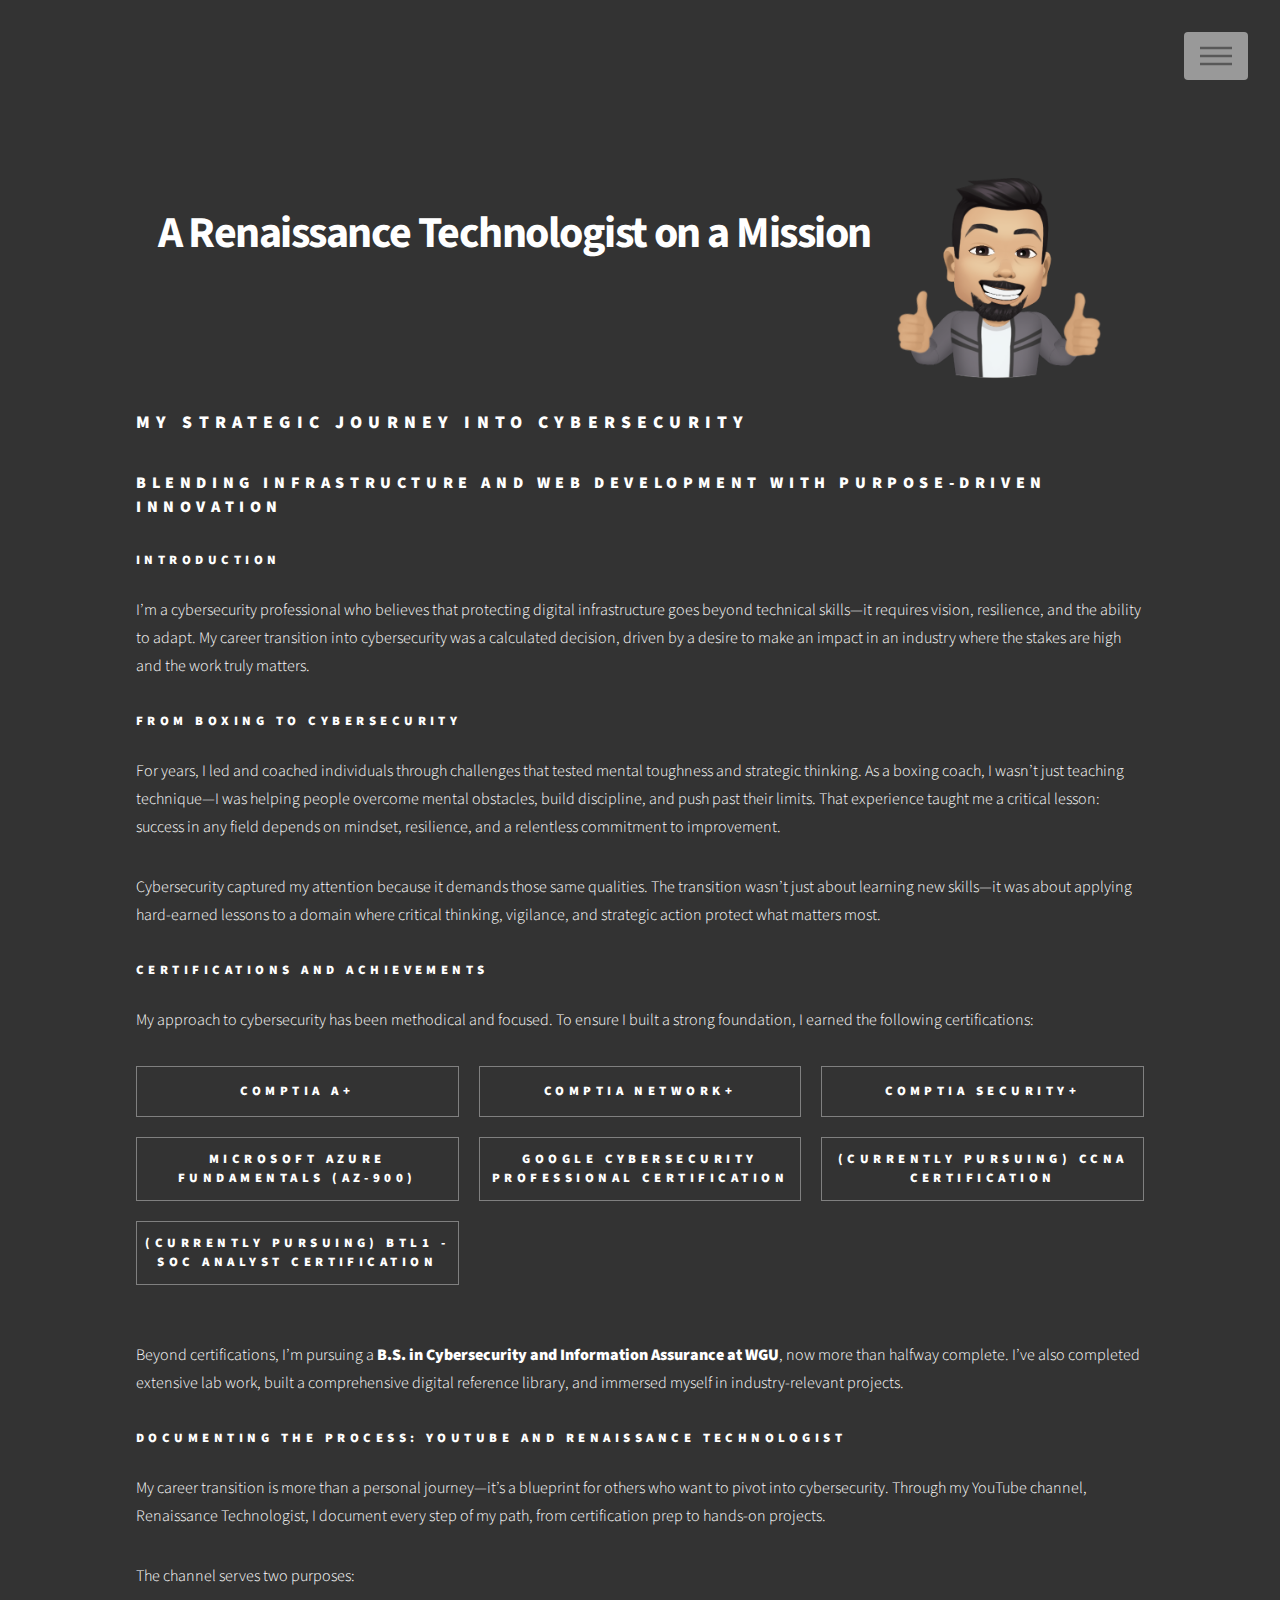
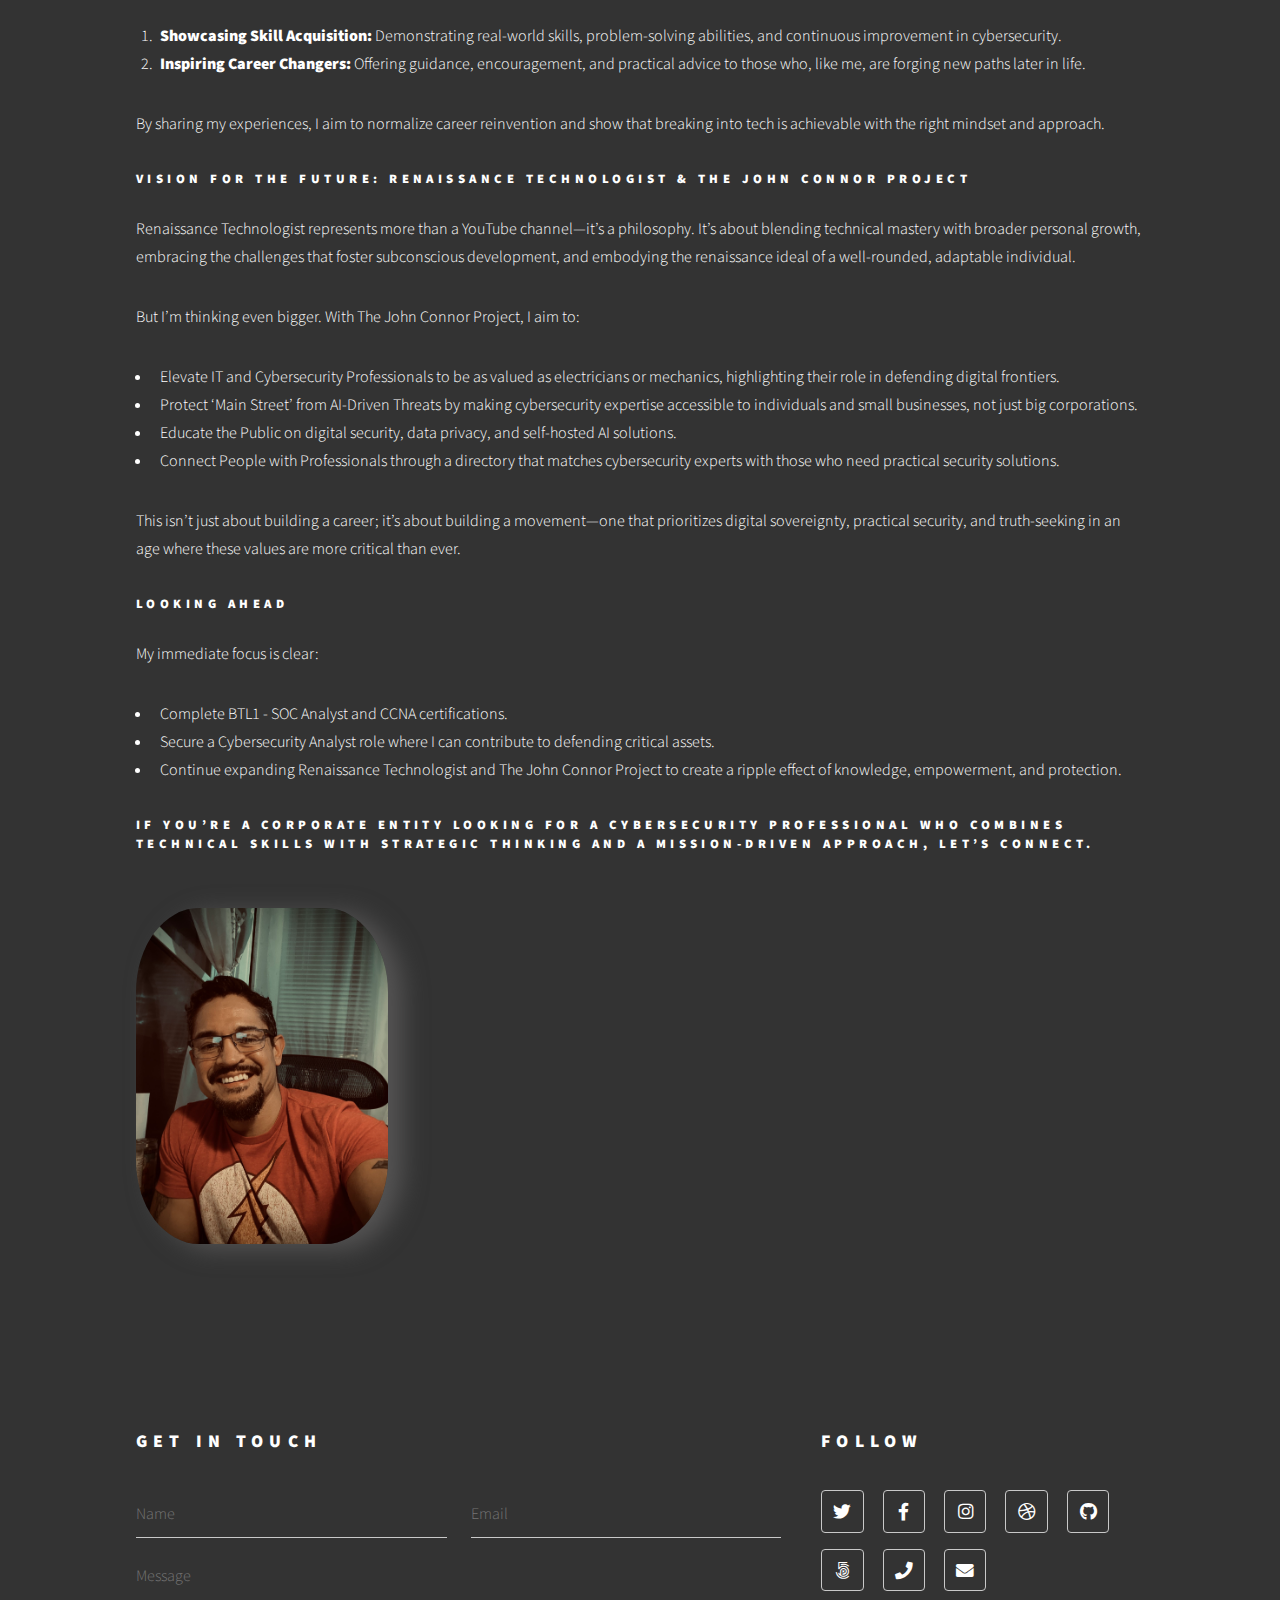
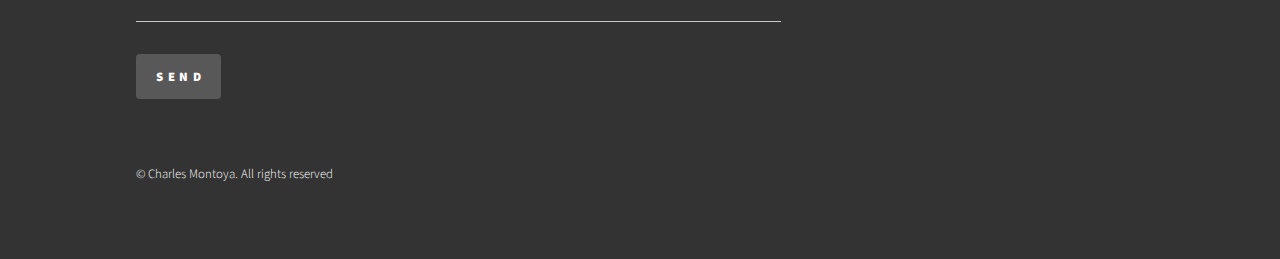
==== about.html @ 683ba292 ""first commit"" ====
<!DOCTYPE html>
<!--
	Phantom by HTML5 UP
	html5up.net | @ajlkn
	Free for personal and commercial use under the CCA 3.0 license (html5up.net/license)
-->
<html>
  <head>
    <title>About | Charles Montoya</title>
    <link rel="icon" type="image/x-icon" href="images/favicon.ico" />
    <meta charset="utf-8" />
    <meta
      name="viewport"
      content="width=device-width, initial-scale=1, user-scalable=no"
    />
    <link rel="stylesheet" href="assets/css/main.css" />
    <noscript
      ><link rel="stylesheet" href="assets/css/noscript.css"
    /></noscript>
  </head>
  <body class="is-preload">
    <!-- Wrapper -->
    <div id="wrapper">
      <!-- Header -->
      <header id="header">
        <div class="inner">
          <!-- Logo -->
          <!-- <a href="index.html" class="logo">
            <span class="symbol"
              ><img src="images/avatar-thumbs-up.png" alt="" /></span
            ><span class="title">Charles Montoya</span>
          </a> -->

          <!-- Nav -->
          <nav>
            <ul>
              <li><a href="#menu">Menu</a></li>
            </ul>
          </nav>
        </div>
      </header>

      <!-- Menu -->
      <nav id="menu">
        <h2>Menu</h2>
        <ul>
          <li><a href="index.html">Home</a></li>
          <li><a href="about.html">Ipsum veroeros</a></li>
        </ul>
      </nav>

      <!-- Main -->
      <div id="main">
        <div class="inner">
          <div
            style="display: flex; align-items: center; justify-content: center"
          >
            <h1>A Renaissance Technologist on a Mission</h1>
            <img
              src="images/avatar-thumbs-up.png"
              alt="charles montoya avatar"
              style="width: 25%; height: auto"
            />
          </div>
          <!-- <span class="image main"><img src="images/pic13.jpg" alt="" /></span> -->
          <br />
          <h2>My Strategic Journey into Cybersecurity</h2>
          <h3>
            Blending infrastructure and web development with Purpose-Driven
            Innovation
          </h3>
          <h4>Introduction</h4>
          <p>
            I’m a cybersecurity professional who believes that protecting
            digital infrastructure goes beyond technical skills—it requires
            vision, resilience, and the ability to adapt. My career transition
            into cybersecurity was a calculated decision, driven by a desire to
            make an impact in an industry where the stakes are high and the work
            truly matters.
          </p>
          <h4>From Boxing to Cybersecurity</h4>
          <p>
            For years, I led and coached individuals through challenges that
            tested mental toughness and strategic thinking. As a boxing coach, I
            wasn’t just teaching technique—I was helping people overcome mental
            obstacles, build discipline, and push past their limits. That
            experience taught me a critical lesson: success in any field depends
            on mindset, resilience, and a relentless commitment to improvement.
          </p>
          <p>
            Cybersecurity captured my attention because it demands those same
            qualities. The transition wasn’t just about learning new skills—it
            was about applying hard-earned lessons to a domain where critical
            thinking, vigilance, and strategic action protect what matters most.
          </p>
          <h4>Certifications and Achievements</h4>
          <p>
            My approach to cybersecurity has been methodical and focused. To
            ensure I built a strong foundation, I earned the following
            certifications:
          </p>
          <section class="tiles">
            <article
              style="
                border: 1px solid gray;
                display: flex;
                justify-content: center;
                align-items: center;
              "
            >
              <div
                style="
                  font-weight: 900;
                  line-height: 1.5;
                  text-transform: uppercase;
                  letter-spacing: 0.35em;
                  font-size: 0.8em;
                  text-align: center;
                  padding: 15px 0px 15px 0px;
                "
              >
                CompTIA A+
              </div>
            </article>
            <article
              style="
                border: 1px solid gray;
                display: flex;
                justify-content: center;
                align-items: center;
              "
            >
              <div
                style="
                  font-weight: 900;
                  line-height: 1.5;
                  text-transform: uppercase;
                  letter-spacing: 0.35em;
                  font-size: 0.8em;
                "
              >
                CompTIA Network+
              </div>
            </article>
            <article
              style="
                border: 1px solid gray;
                display: flex;
                justify-content: center;
                align-items: center;
              "
            >
              <div
                style="
                  font-weight: 900;
                  line-height: 1.5;
                  text-transform: uppercase;
                  letter-spacing: 0.35em;
                  font-size: 0.8em;
                "
              >
                CompTIA Security+
              </div>
            </article>
            <article
              style="
                border: 1px solid gray;
                display: flex;
                justify-content: center;
                align-items: center;
                text-align: center;
              "
            >
              <div
                style="
                  font-weight: 900;
                  line-height: 1.5;
                  text-transform: uppercase;
                  letter-spacing: 0.35em;
                  font-size: 0.8em;
                  text-align: center;
                  padding: 12px 0 12px 0;
                "
              >
                Microsoft Azure Fundamentals (AZ-900)
              </div>
            </article>
            <article
              style="
                border: 1px solid gray;
                display: flex;
                justify-content: center;
                align-items: center;
              "
            >
              <div
                style="
                  font-weight: 900;
                  line-height: 1.5;
                  text-transform: uppercase;
                  letter-spacing: 0.35em;
                  font-size: 0.8em;
                  text-align: center;
                  padding: 12px 0 12px 0;
                "
              >
                Google Cybersecurity Professional Certification
              </div>
            </article>
            <article
              style="
                border: 1px solid gray;
                display: flex;
                justify-content: center;
                align-items: center;
              "
            >
              <div
                style="
                  font-weight: 900;
                  line-height: 1.5;
                  text-transform: uppercase;
                  letter-spacing: 0.35em;
                  font-size: 0.8em;
                  text-align: center;
                  padding: 12px 0 12px 0;
                "
              >
                (Currently Pursuing) CCNA Certification
              </div>
            </article>
            <article
              style="
                border: 1px solid gray;
                display: flex;
                justify-content: center;
                align-items: center;
              "
            >
              <div
                style="
                  font-weight: 900;
                  line-height: 1.5;
                  text-transform: uppercase;
                  letter-spacing: 0.35em;
                  font-size: 0.8em;
                  text-align: center;
                  padding: 12px 0 12px 0;
                "
              >
                (Currently Pursuing) BTL1 - SOC Analyst Certification
              </div>
            </article>
          </section>

          <br /><br />
          <p>
            Beyond certifications, I’m pursuing a
            <strong
              >B.S. in Cybersecurity and Information Assurance at WGU</strong
            >, now more than halfway complete. I’ve also completed extensive lab
            work, built a comprehensive digital reference library, and immersed
            myself in industry-relevant projects.
          </p>
          <h4>Documenting the Process: YouTube and Renaissance Technologist</h4>
          <p>
            My career transition is more than a personal journey—it’s a
            blueprint for others who want to pivot into cybersecurity. Through
            my YouTube channel, Renaissance Technologist, I document every step
            of my path, from certification prep to hands-on projects.
          </p>

          <p>The channel serves two purposes:</p>
          <ol>
            <li>
              <strong>Showcasing Skill Acquisition:</strong> Demonstrating
              real-world skills, problem-solving abilities, and continuous
              improvement in cybersecurity.
            </li>
            <li>
              <strong>Inspiring Career Changers:</strong> Offering guidance,
              encouragement, and practical advice to those who, like me, are
              forging new paths later in life.
            </li>
          </ol>
          <p>
            By sharing my experiences, I aim to normalize career reinvention and
            show that breaking into tech is achievable with the right mindset
            and approach.
          </p>
          <h4>
            Vision for the Future: Renaissance Technologist & The John Connor
            Project
          </h4>
          <p>
            Renaissance Technologist represents more than a YouTube channel—it’s
            a philosophy. It’s about blending technical mastery with broader
            personal growth, embracing the challenges that foster subconscious
            development, and embodying the renaissance ideal of a well-rounded,
            adaptable individual.
          </p>
          <p>
            But I’m thinking even bigger. With The John Connor Project, I aim
            to:
          </p>
          <ul>
            <li>
              Elevate IT and Cybersecurity Professionals to be as valued as
              electricians or mechanics, highlighting their role in defending
              digital frontiers.
            </li>
            <li>
              Protect ‘Main Street’ from AI-Driven Threats by making
              cybersecurity expertise accessible to individuals and small
              businesses, not just big corporations.
            </li>
            <li>
              Educate the Public on digital security, data privacy, and
              self-hosted AI solutions.
            </li>
            <li>
              Connect People with Professionals through a directory that matches
              cybersecurity experts with those who need practical security
              solutions.
            </li>
          </ul>
          <p>
            This isn’t just about building a career; it’s about building a
            movement—one that prioritizes digital sovereignty, practical
            security, and truth-seeking in an age where these values are more
            critical than ever.
          </p>
          <h4>Looking Ahead</h4>
          <p>My immediate focus is clear:</p>

          <ul>
            <li>Complete BTL1 - SOC Analyst and CCNA certifications.</li>
            <li>
              Secure a Cybersecurity Analyst role where I can contribute to
              defending critical assets.
            </li>
            <li>
              Continue expanding Renaissance Technologist and The John Connor
              Project to create a ripple effect of knowledge, empowerment, and
              protection.
            </li>
          </ul>
          <h4>
            If you’re a corporate entity looking for a cybersecurity
            professional who combines technical skills with strategic thinking
            and a mission-driven approach, let’s connect.
          </h4>
          <br />
          <div>
            <img
              src="images/profile.jpg"
              style="
                width: 25%;
                height: auto;
                border-radius: 25%;
                box-shadow: 15px 5px 25px #555454;
              "
              alt=""
            />
          </div>
        </div>
      </div>

      <!-- Footer -->
      <footer id="footer">
        <div class="inner">
          <section>
            <h2>Get in touch</h2>
            <form method="post" action="#">
              <div class="fields">
                <div class="field half">
                  <input type="text" name="name" id="name" placeholder="Name" />
                </div>
                <div class="field half">
                  <input
                    type="email"
                    name="email"
                    id="email"
                    placeholder="Email"
                  />
                </div>
                <div class="field">
                  <textarea
                    name="message"
                    id="message"
                    placeholder="Message"
                  ></textarea>
                </div>
              </div>
              <ul class="actions">
                <li><input type="submit" value="Send" class="primary" /></li>
              </ul>
            </form>
          </section>
          <section>
            <h2>Follow</h2>
            <ul class="icons">
              <li>
                <a href="#" class="icon brands style2 fa-twitter"
                  ><span class="label">Twitter</span></a
                >
              </li>
              <li>
                <a href="#" class="icon brands style2 fa-facebook-f"
                  ><span class="label">Facebook</span></a
                >
              </li>
              <li>
                <a href="#" class="icon brands style2 fa-instagram"
                  ><span class="label">Instagram</span></a
                >
              </li>
              <li>
                <a href="#" class="icon brands style2 fa-dribbble"
                  ><span class="label">Dribbble</span></a
                >
              </li>
              <li>
                <a href="#" class="icon brands style2 fa-github"
                  ><span class="label">GitHub</span></a
                >
              </li>
              <li>
                <a href="#" class="icon brands style2 fa-500px"
                  ><span class="label">500px</span></a
                >
              </li>
              <li>
                <a href="#" class="icon solid style2 fa-phone"
                  ><span class="label">Phone</span></a
                >
              </li>
              <li>
                <a href="#" class="icon solid style2 fa-envelope"
                  ><span class="label">Email</span></a
                >
              </li>
            </ul>
          </section>
          <ul class="copyright">
            <li>&copy; Charles Montoya. All rights reserved</li>
          </ul>
        </div>
      </footer>
    </div>

    <!-- Scripts -->
    <script src="assets/js/jquery.min.js"></script>
    <script src="assets/js/browser.min.js"></script>
    <script src="assets/js/breakpoints.min.js"></script>
    <script src="assets/js/util.js"></script>
    <script src="assets/js/main.js"></script>
  </body>
</html>
---- assets/css/main.css ----
@import url(fontawesome-all.min.css);
@import url("https://fonts.googleapis.com/css?family=Source+Sans+Pro:300,700,900");

/*
	Phantom by HTML5 UP
	html5up.net | @ajlkn
	Free for personal and commercial use under the CCA 3.0 license (html5up.net/license)
*/

html,
body,
div,
span,
applet,
object,
iframe,
h1,
h2,
h3,
h4,
h5,
h6,
p,
blockquote,
pre,
a,
abbr,
acronym,
address,
big,
cite,
code,
del,
dfn,
em,
img,
ins,
kbd,
q,
s,
samp,
small,
strike,
strong,
sub,
sup,
tt,
var,
b,
u,
i,
center,
dl,
dt,
dd,
ol,
ul,
li,
fieldset,
form,
label,
legend,
table,
caption,
tbody,
tfoot,
thead,
tr,
th,
td,
article,
aside,
canvas,
details,
embed,
figure,
figcaption,
footer,
header,
hgroup,
menu,
nav,
output,
ruby,
section,
summary,
time,
mark,
audio,
video {
  margin: 0;
  padding: 0;
  border: 0;
  font-size: 100%;
  font: inherit;
  vertical-align: baseline;
}

article,
aside,
details,
figcaption,
figure,
footer,
header,
hgroup,
menu,
nav,
section {
  display: block;
}

body {
  line-height: 1;
}

ol,
ul {
  list-style: none;
}

blockquote,
q {
  quotes: none;
}

blockquote:before,
blockquote:after,
q:before,
q:after {
  content: "";
  content: none;
}

table {
  border-collapse: collapse;
  border-spacing: 0;
}

body {
  -webkit-text-size-adjust: none;
}

mark {
  background-color: transparent;
  color: inherit;
}

input::-moz-focus-inner {
  border: 0;
  padding: 0;
}

input,
select,
textarea {
  -moz-appearance: none;
  -webkit-appearance: none;
  -ms-appearance: none;
  appearance: none;
}

/* Basic */

@-ms-viewport {
  width: device-width;
}

body {
  -ms-overflow-style: scrollbar;
}

@media screen and (max-width: 480px) {
  html,
  body {
    min-width: 320px;
  }
}

html {
  box-sizing: border-box;
}

*,
*:before,
*:after {
  box-sizing: inherit;
}

body {
  background: #333;
}

body.is-preload *,
body.is-preload *:before,
body.is-preload *:after {
  -moz-animation: none !important;
  -webkit-animation: none !important;
  -ms-animation: none !important;
  animation: none !important;
  -moz-transition: none !important;
  -webkit-transition: none !important;
  -ms-transition: none !important;
  transition: none !important;
}

/* Type */

body,
input,
select,
textarea {
  /* color: #585858; */
  color: #fff;
  font-family: "Source Sans Pro", Helvetica, sans-serif;
  font-size: 16pt;
  font-weight: 300;
  line-height: 1.75;
}

@media screen and (max-width: 1680px) {
  body,
  input,
  select,
  textarea {
    font-size: 14pt;
  }
}

@media screen and (max-width: 1280px) {
  body,
  input,
  select,
  textarea {
    font-size: 12pt;
  }
}

a {
  -moz-transition: border-bottom-color 0.2s ease, color 0.2s ease;
  -webkit-transition: border-bottom-color 0.2s ease, color 0.2s ease;
  -ms-transition: border-bottom-color 0.2s ease, color 0.2s ease;
  transition: border-bottom-color 0.2s ease, color 0.2s ease;
  text-decoration: none;
  color: #585858;
  border-bottom: dotted 1px rgba(88, 88, 88, 0.5);
}

a:hover {
  border-bottom-color: transparent;
  color: #f2849e !important;
}

strong,
b {
  font-weight: 900;
}

em,
i {
  font-style: italic;
}

p {
  margin: 0 0 2em 0;
}

h1 {
  font-size: 2.75em;
  font-weight: 700;
  line-height: 1.3;
  margin: 0 0 1em 0;
  letter-spacing: -0.035em;
}

h1 a {
  color: inherit;
}

@media screen and (max-width: 736px) {
  h1 {
    font-size: 2em;
    margin: 0 0 1em 0;
  }
}

@media screen and (max-width: 360px) {
  h1 {
    font-size: 1.75em;
  }
}

h2,
h3,
h4,
h5,
h6 {
  font-weight: 900;
  line-height: 1.5;
  margin: 0 0 2em 0;
  text-transform: uppercase;
  letter-spacing: 0.35em;
}

h2 a,
h3 a,
h4 a,
h5 a,
h6 a {
  color: inherit;
}

h2 {
  font-size: 1.1em;
}

h3 {
  font-size: 1em;
}

h4 {
  font-size: 0.8em;
}

h5 {
  font-size: 0.8em;
}

h6 {
  font-size: 0.8em;
}

@media screen and (max-width: 980px) {
  h1 br,
  h2 br,
  h3 br,
  h4 br,
  h5 br,
  h6 br {
    display: none;
  }
}

@media screen and (max-width: 736px) {
  h2 {
    font-size: 1em;
  }

  h3 {
    font-size: 0.8em;
  }
}

sub {
  font-size: 0.8em;
  position: relative;
  top: 0.5em;
}

sup {
  font-size: 0.8em;
  position: relative;
  top: -0.5em;
}

blockquote {
  border-left: solid 4px #c9c9c9;
  font-style: italic;
  margin: 0 0 2em 0;
  padding: 0.5em 0 0.5em 2em;
}

code {
  background: rgba(144, 144, 144, 0.075);
  border-radius: 4px;
  border: solid 1px #c9c9c9;
  font-family: "Courier New", monospace;
  font-size: 0.9em;
  margin: 0 0.25em;
  padding: 0.25em 0.65em;
}

pre {
  -webkit-overflow-scrolling: touch;
  font-family: "Courier New", monospace;
  font-size: 0.9em;
  margin: 0 0 2em 0;
}

pre code {
  display: block;
  line-height: 1.75;
  padding: 1em 1.5em;
  overflow-x: auto;
}

hr {
  border: 0;
  border-bottom: solid 1px #c9c9c9;
  margin: 2em 0;
}

hr.major {
  margin: 3em 0;
}

.align-left {
  text-align: left;
}

.align-center {
  text-align: center;
}

.align-right {
  text-align: right;
}

/* Row */

.row {
  display: flex;
  flex-wrap: wrap;
  box-sizing: border-box;
  align-items: stretch;
}

.row > * {
  box-sizing: border-box;
}

.row.gtr-uniform > * > :last-child {
  margin-bottom: 0;
}

.row.aln-left {
  justify-content: flex-start;
}

.row.aln-center {
  justify-content: center;
}

.row.aln-right {
  justify-content: flex-end;
}

.row.aln-top {
  align-items: flex-start;
}

.row.aln-middle {
  align-items: center;
}

.row.aln-bottom {
  align-items: flex-end;
}

.row > .imp {
  order: -1;
}

.row > .col-1 {
  width: 8.33333%;
}

.row > .off-1 {
  margin-left: 8.33333%;
}

.row > .col-2 {
  width: 16.66667%;
}

.row > .off-2 {
  margin-left: 16.66667%;
}

.row > .col-3 {
  width: 25%;
}

.row > .off-3 {
  margin-left: 25%;
}

.row > .col-4 {
  width: 33.33333%;
}

.row > .off-4 {
  margin-left: 33.33333%;
}

.row > .col-5 {
  width: 41.66667%;
}

.row > .off-5 {
  margin-left: 41.66667%;
}

.row > .col-6 {
  width: 50%;
}

.row > .off-6 {
  margin-left: 50%;
}

.row > .col-7 {
  width: 58.33333%;
}

.row > .off-7 {
  margin-left: 58.33333%;
}

.row > .col-8 {
  width: 66.66667%;
}

.row > .off-8 {
  margin-left: 66.66667%;
}

.row > .col-9 {
  width: 75%;
}

.row > .off-9 {
  margin-left: 75%;
}

.row > .col-10 {
  width: 83.33333%;
}

.row > .off-10 {
  margin-left: 83.33333%;
}

.row > .col-11 {
  width: 91.66667%;
}

.row > .off-11 {
  margin-left: 91.66667%;
}

.row > .col-12 {
  width: 100%;
}

.row > .off-12 {
  margin-left: 100%;
}

.row.gtr-0 {
  margin-top: 0;
  margin-left: 0em;
}

.row.gtr-0 > * {
  padding: 0 0 0 0em;
}

.row.gtr-0.gtr-uniform {
  margin-top: 0em;
}

.row.gtr-0.gtr-uniform > * {
  padding-top: 0em;
}

.row.gtr-25 {
  margin-top: 0;
  margin-left: -0.5em;
}

.row.gtr-25 > * {
  padding: 0 0 0 0.5em;
}

.row.gtr-25.gtr-uniform {
  margin-top: -0.5em;
}

.row.gtr-25.gtr-uniform > * {
  padding-top: 0.5em;
}

.row.gtr-50 {
  margin-top: 0;
  margin-left: -1em;
}

.row.gtr-50 > * {
  padding: 0 0 0 1em;
}

.row.gtr-50.gtr-uniform {
  margin-top: -1em;
}

.row.gtr-50.gtr-uniform > * {
  padding-top: 1em;
}

.row {
  margin-top: 0;
  margin-left: -2em;
}

.row > * {
  padding: 0 0 0 2em;
}

.row.gtr-uniform {
  margin-top: -2em;
}

.row.gtr-uniform > * {
  padding-top: 2em;
}

.row.gtr-150 {
  margin-top: 0;
  margin-left: -3em;
}

.row.gtr-150 > * {
  padding: 0 0 0 3em;
}

.row.gtr-150.gtr-uniform {
  margin-top: -3em;
}

.row.gtr-150.gtr-uniform > * {
  padding-top: 3em;
}

.row.gtr-200 {
  margin-top: 0;
  margin-left: -4em;
}

.row.gtr-200 > * {
  padding: 0 0 0 4em;
}

.row.gtr-200.gtr-uniform {
  margin-top: -4em;
}

.row.gtr-200.gtr-uniform > * {
  padding-top: 4em;
}

@media screen and (max-width: 1680px) {
  .row {
    display: flex;
    flex-wrap: wrap;
    box-sizing: border-box;
    align-items: stretch;
  }

  .row > * {
    box-sizing: border-box;
  }

  .row.gtr-uniform > * > :last-child {
    margin-bottom: 0;
  }

  .row.aln-left {
    justify-content: flex-start;
  }

  .row.aln-center {
    justify-content: center;
  }

  .row.aln-right {
    justify-content: flex-end;
  }

  .row.aln-top {
    align-items: flex-start;
  }

  .row.aln-middle {
    align-items: center;
  }

  .row.aln-bottom {
    align-items: flex-end;
  }

  .row > .imp-xlarge {
    order: -1;
  }

  .row > .col-1-xlarge {
    width: 8.33333%;
  }

  .row > .off-1-xlarge {
    margin-left: 8.33333%;
  }

  .row > .col-2-xlarge {
    width: 16.66667%;
  }

  .row > .off-2-xlarge {
    margin-left: 16.66667%;
  }

  .row > .col-3-xlarge {
    width: 25%;
  }

  .row > .off-3-xlarge {
    margin-left: 25%;
  }

  .row > .col-4-xlarge {
    width: 33.33333%;
  }

  .row > .off-4-xlarge {
    margin-left: 33.33333%;
  }

  .row > .col-5-xlarge {
    width: 41.66667%;
  }

  .row > .off-5-xlarge {
    margin-left: 41.66667%;
  }

  .row > .col-6-xlarge {
    width: 50%;
  }

  .row > .off-6-xlarge {
    margin-left: 50%;
  }

  .row > .col-7-xlarge {
    width: 58.33333%;
  }

  .row > .off-7-xlarge {
    margin-left: 58.33333%;
  }

  .row > .col-8-xlarge {
    width: 66.66667%;
  }

  .row > .off-8-xlarge {
    margin-left: 66.66667%;
  }

  .row > .col-9-xlarge {
    width: 75%;
  }

  .row > .off-9-xlarge {
    margin-left: 75%;
  }

  .row > .col-10-xlarge {
    width: 83.33333%;
  }

  .row > .off-10-xlarge {
    margin-left: 83.33333%;
  }

  .row > .col-11-xlarge {
    width: 91.66667%;
  }

  .row > .off-11-xlarge {
    margin-left: 91.66667%;
  }

  .row > .col-12-xlarge {
    width: 100%;
  }

  .row > .off-12-xlarge {
    margin-left: 100%;
  }

  .row.gtr-0 {
    margin-top: 0;
    margin-left: 0em;
  }

  .row.gtr-0 > * {
    padding: 0 0 0 0em;
  }

  .row.gtr-0.gtr-uniform {
    margin-top: 0em;
  }

  .row.gtr-0.gtr-uniform > * {
    padding-top: 0em;
  }

  .row.gtr-25 {
    margin-top: 0;
    margin-left: -0.5em;
  }

  .row.gtr-25 > * {
    padding: 0 0 0 0.5em;
  }

  .row.gtr-25.gtr-uniform {
    margin-top: -0.5em;
  }

  .row.gtr-25.gtr-uniform > * {
    padding-top: 0.5em;
  }

  .row.gtr-50 {
    margin-top: 0;
    margin-left: -1em;
  }

  .row.gtr-50 > * {
    padding: 0 0 0 1em;
  }

  .row.gtr-50.gtr-uniform {
    margin-top: -1em;
  }

  .row.gtr-50.gtr-uniform > * {
    padding-top: 1em;
  }

  .row {
    margin-top: 0;
    margin-left: -2em;
  }

  .row > * {
    padding: 0 0 0 2em;
  }

  .row.gtr-uniform {
    margin-top: -2em;
  }

  .row.gtr-uniform > * {
    padding-top: 2em;
  }

  .row.gtr-150 {
    margin-top: 0;
    margin-left: -3em;
  }

  .row.gtr-150 > * {
    padding: 0 0 0 3em;
  }

  .row.gtr-150.gtr-uniform {
    margin-top: -3em;
  }

  .row.gtr-150.gtr-uniform > * {
    padding-top: 3em;
  }

  .row.gtr-200 {
    margin-top: 0;
    margin-left: -4em;
  }

  .row.gtr-200 > * {
    padding: 0 0 0 4em;
  }

  .row.gtr-200.gtr-uniform {
    margin-top: -4em;
  }

  .row.gtr-200.gtr-uniform > * {
    padding-top: 4em;
  }
}

@media screen and (max-width: 1280px) {
  .row {
    display: flex;
    flex-wrap: wrap;
    box-sizing: border-box;
    align-items: stretch;
  }

  .row > * {
    box-sizing: border-box;
  }

  .row.gtr-uniform > * > :last-child {
    margin-bottom: 0;
  }

  .row.aln-left {
    justify-content: flex-start;
  }

  .row.aln-center {
    justify-content: center;
  }

  .row.aln-right {
    justify-content: flex-end;
  }

  .row.aln-top {
    align-items: flex-start;
  }

  .row.aln-middle {
    align-items: center;
  }

  .row.aln-bottom {
    align-items: flex-end;
  }

  .row > .imp-large {
    order: -1;
  }

  .row > .col-1-large {
    width: 8.33333%;
  }

  .row > .off-1-large {
    margin-left: 8.33333%;
  }

  .row > .col-2-large {
    width: 16.66667%;
  }

  .row > .off-2-large {
    margin-left: 16.66667%;
  }

  .row > .col-3-large {
    width: 25%;
  }

  .row > .off-3-large {
    margin-left: 25%;
  }

  .row > .col-4-large {
    width: 33.33333%;
  }

  .row > .off-4-large {
    margin-left: 33.33333%;
  }

  .row > .col-5-large {
    width: 41.66667%;
  }

  .row > .off-5-large {
    margin-left: 41.66667%;
  }

  .row > .col-6-large {
    width: 50%;
  }

  .row > .off-6-large {
    margin-left: 50%;
  }

  .row > .col-7-large {
    width: 58.33333%;
  }

  .row > .off-7-large {
    margin-left: 58.33333%;
  }

  .row > .col-8-large {
    width: 66.66667%;
  }

  .row > .off-8-large {
    margin-left: 66.66667%;
  }

  .row > .col-9-large {
    width: 75%;
  }

  .row > .off-9-large {
    margin-left: 75%;
  }

  .row > .col-10-large {
    width: 83.33333%;
  }

  .row > .off-10-large {
    margin-left: 83.33333%;
  }

  .row > .col-11-large {
    width: 91.66667%;
  }

  .row > .off-11-large {
    margin-left: 91.66667%;
  }

  .row > .col-12-large {
    width: 100%;
  }

  .row > .off-12-large {
    margin-left: 100%;
  }

  .row.gtr-0 {
    margin-top: 0;
    margin-left: 0em;
  }

  .row.gtr-0 > * {
    padding: 0 0 0 0em;
  }

  .row.gtr-0.gtr-uniform {
    margin-top: 0em;
  }

  .row.gtr-0.gtr-uniform > * {
    padding-top: 0em;
  }

  .row.gtr-25 {
    margin-top: 0;
    margin-left: -0.5em;
  }

  .row.gtr-25 > * {
    padding: 0 0 0 0.5em;
  }

  .row.gtr-25.gtr-uniform {
    margin-top: -0.5em;
  }

  .row.gtr-25.gtr-uniform > * {
    padding-top: 0.5em;
  }

  .row.gtr-50 {
    margin-top: 0;
    margin-left: -1em;
  }

  .row.gtr-50 > * {
    padding: 0 0 0 1em;
  }

  .row.gtr-50.gtr-uniform {
    margin-top: -1em;
  }

  .row.gtr-50.gtr-uniform > * {
    padding-top: 1em;
  }

  .row {
    margin-top: 0;
    margin-left: -2em;
  }

  .row > * {
    padding: 0 0 0 2em;
  }

  .row.gtr-uniform {
    margin-top: -2em;
  }

  .row.gtr-uniform > * {
    padding-top: 2em;
  }

  .row.gtr-150 {
    margin-top: 0;
    margin-left: -3em;
  }

  .row.gtr-150 > * {
    padding: 0 0 0 3em;
  }

  .row.gtr-150.gtr-uniform {
    margin-top: -3em;
  }

  .row.gtr-150.gtr-uniform > * {
    padding-top: 3em;
  }

  .row.gtr-200 {
    margin-top: 0;
    margin-left: -4em;
  }

  .row.gtr-200 > * {
    padding: 0 0 0 4em;
  }

  .row.gtr-200.gtr-uniform {
    margin-top: -4em;
  }

  .row.gtr-200.gtr-uniform > * {
    padding-top: 4em;
  }
}

@media screen and (max-width: 980px) {
  .row {
    display: flex;
    flex-wrap: wrap;
    box-sizing: border-box;
    align-items: stretch;
  }

  .row > * {
    box-sizing: border-box;
  }

  .row.gtr-uniform > * > :last-child {
    margin-bottom: 0;
  }

  .row.aln-left {
    justify-content: flex-start;
  }

  .row.aln-center {
    justify-content: center;
  }

  .row.aln-right {
    justify-content: flex-end;
  }

  .row.aln-top {
    align-items: flex-start;
  }

  .row.aln-middle {
    align-items: center;
  }

  .row.aln-bottom {
    align-items: flex-end;
  }

  .row > .imp-medium {
    order: -1;
  }

  .row > .col-1-medium {
    width: 8.33333%;
  }

  .row > .off-1-medium {
    margin-left: 8.33333%;
  }

  .row > .col-2-medium {
    width: 16.66667%;
  }

  .row > .off-2-medium {
    margin-left: 16.66667%;
  }

  .row > .col-3-medium {
    width: 25%;
  }

  .row > .off-3-medium {
    margin-left: 25%;
  }

  .row > .col-4-medium {
    width: 33.33333%;
  }

  .row > .off-4-medium {
    margin-left: 33.33333%;
  }

  .row > .col-5-medium {
    width: 41.66667%;
  }

  .row > .off-5-medium {
    margin-left: 41.66667%;
  }

  .row > .col-6-medium {
    width: 50%;
  }

  .row > .off-6-medium {
    margin-left: 50%;
  }

  .row > .col-7-medium {
    width: 58.33333%;
  }

  .row > .off-7-medium {
    margin-left: 58.33333%;
  }

  .row > .col-8-medium {
    width: 66.66667%;
  }

  .row > .off-8-medium {
    margin-left: 66.66667%;
  }

  .row > .col-9-medium {
    width: 75%;
  }

  .row > .off-9-medium {
    margin-left: 75%;
  }

  .row > .col-10-medium {
    width: 83.33333%;
  }

  .row > .off-10-medium {
    margin-left: 83.33333%;
  }

  .row > .col-11-medium {
    width: 91.66667%;
  }

  .row > .off-11-medium {
    margin-left: 91.66667%;
  }

  .row > .col-12-medium {
    width: 100%;
  }

  .row > .off-12-medium {
    margin-left: 100%;
  }

  .row.gtr-0 {
    margin-top: 0;
    margin-left: 0em;
  }

  .row.gtr-0 > * {
    padding: 0 0 0 0em;
  }

  .row.gtr-0.gtr-uniform {
    margin-top: 0em;
  }

  .row.gtr-0.gtr-uniform > * {
    padding-top: 0em;
  }

  .row.gtr-25 {
    margin-top: 0;
    margin-left: -0.375em;
  }

  .row.gtr-25 > * {
    padding: 0 0 0 0.375em;
  }

  .row.gtr-25.gtr-uniform {
    margin-top: -0.375em;
  }

  .row.gtr-25.gtr-uniform > * {
    padding-top: 0.375em;
  }

  .row.gtr-50 {
    margin-top: 0;
    margin-left: -0.75em;
  }

  .row.gtr-50 > * {
    padding: 0 0 0 0.75em;
  }

  .row.gtr-50.gtr-uniform {
    margin-top: -0.75em;
  }

  .row.gtr-50.gtr-uniform > * {
    padding-top: 0.75em;
  }

  .row {
    margin-top: 0;
    margin-left: -1.5em;
  }

  .row > * {
    padding: 0 0 0 1.5em;
  }

  .row.gtr-uniform {
    margin-top: -1.5em;
  }

  .row.gtr-uniform > * {
    padding-top: 1.5em;
  }

  .row.gtr-150 {
    margin-top: 0;
    margin-left: -2.25em;
  }

  .row.gtr-150 > * {
    padding: 0 0 0 2.25em;
  }

  .row.gtr-150.gtr-uniform {
    margin-top: -2.25em;
  }

  .row.gtr-150.gtr-uniform > * {
    padding-top: 2.25em;
  }

  .row.gtr-200 {
    margin-top: 0;
    margin-left: -3em;
  }

  .row.gtr-200 > * {
    padding: 0 0 0 3em;
  }

  .row.gtr-200.gtr-uniform {
    margin-top: -3em;
  }

  .row.gtr-200.gtr-uniform > * {
    padding-top: 3em;
  }
}

@media screen and (max-width: 736px) {
  .row {
    display: flex;
    flex-wrap: wrap;
    box-sizing: border-box;
    align-items: stretch;
  }

  .row > * {
    box-sizing: border-box;
  }

  .row.gtr-uniform > * > :last-child {
    margin-bottom: 0;
  }

  .row.aln-left {
    justify-content: flex-start;
  }

  .row.aln-center {
    justify-content: center;
  }

  .row.aln-right {
    justify-content: flex-end;
  }

  .row.aln-top {
    align-items: flex-start;
  }

  .row.aln-middle {
    align-items: center;
  }

  .row.aln-bottom {
    align-items: flex-end;
  }

  .row > .imp-small {
    order: -1;
  }

  .row > .col-1-small {
    width: 8.33333%;
  }

  .row > .off-1-small {
    margin-left: 8.33333%;
  }

  .row > .col-2-small {
    width: 16.66667%;
  }

  .row > .off-2-small {
    margin-left: 16.66667%;
  }

  .row > .col-3-small {
    width: 25%;
  }

  .row > .off-3-small {
    margin-left: 25%;
  }

  .row > .col-4-small {
    width: 33.33333%;
  }

  .row > .off-4-small {
    margin-left: 33.33333%;
  }

  .row > .col-5-small {
    width: 41.66667%;
  }

  .row > .off-5-small {
    margin-left: 41.66667%;
  }

  .row > .col-6-small {
    width: 50%;
  }

  .row > .off-6-small {
    margin-left: 50%;
  }

  .row > .col-7-small {
    width: 58.33333%;
  }

  .row > .off-7-small {
    margin-left: 58.33333%;
  }

  .row > .col-8-small {
    width: 66.66667%;
  }

  .row > .off-8-small {
    margin-left: 66.66667%;
  }

  .row > .col-9-small {
    width: 75%;
  }

  .row > .off-9-small {
    margin-left: 75%;
  }

  .row > .col-10-small {
    width: 83.33333%;
  }

  .row > .off-10-small {
    margin-left: 83.33333%;
  }

  .row > .col-11-small {
    width: 91.66667%;
  }

  .row > .off-11-small {
    margin-left: 91.66667%;
  }

  .row > .col-12-small {
    width: 100%;
  }

  .row > .off-12-small {
    margin-left: 100%;
  }

  .row.gtr-0 {
    margin-top: 0;
    margin-left: 0em;
  }

  .row.gtr-0 > * {
    padding: 0 0 0 0em;
  }

  .row.gtr-0.gtr-uniform {
    margin-top: 0em;
  }

  .row.gtr-0.gtr-uniform > * {
    padding-top: 0em;
  }

  .row.gtr-25 {
    margin-top: 0;
    margin-left: -0.25em;
  }

  .row.gtr-25 > * {
    padding: 0 0 0 0.25em;
  }

  .row.gtr-25.gtr-uniform {
    margin-top: -0.25em;
  }

  .row.gtr-25.gtr-uniform > * {
    padding-top: 0.25em;
  }

  .row.gtr-50 {
    margin-top: 0;
    margin-left: -0.5em;
  }

  .row.gtr-50 > * {
    padding: 0 0 0 0.5em;
  }

  .row.gtr-50.gtr-uniform {
    margin-top: -0.5em;
  }

  .row.gtr-50.gtr-uniform > * {
    padding-top: 0.5em;
  }

  .row {
    margin-top: 0;
    margin-left: -1em;
  }

  .row > * {
    padding: 0 0 0 1em;
  }

  .row.gtr-uniform {
    margin-top: -1em;
  }

  .row.gtr-uniform > * {
    padding-top: 1em;
  }

  .row.gtr-150 {
    margin-top: 0;
    margin-left: -1.5em;
  }

  .row.gtr-150 > * {
    padding: 0 0 0 1.5em;
  }

  .row.gtr-150.gtr-uniform {
    margin-top: -1.5em;
  }

  .row.gtr-150.gtr-uniform > * {
    padding-top: 1.5em;
  }

  .row.gtr-200 {
    margin-top: 0;
    margin-left: -2em;
  }

  .row.gtr-200 > * {
    padding: 0 0 0 2em;
  }

  .row.gtr-200.gtr-uniform {
    margin-top: -2em;
  }

  .row.gtr-200.gtr-uniform > * {
    padding-top: 2em;
  }
}

@media screen and (max-width: 480px) {
  .row {
    display: flex;
    flex-wrap: wrap;
    box-sizing: border-box;
    align-items: stretch;
  }

  .row > * {
    box-sizing: border-box;
  }

  .row.gtr-uniform > * > :last-child {
    margin-bottom: 0;
  }

  .row.aln-left {
    justify-content: flex-start;
  }

  .row.aln-center {
    justify-content: center;
  }

  .row.aln-right {
    justify-content: flex-end;
  }

  .row.aln-top {
    align-items: flex-start;
  }

  .row.aln-middle {
    align-items: center;
  }

  .row.aln-bottom {
    align-items: flex-end;
  }

  .row > .imp-xsmall {
    order: -1;
  }

  .row > .col-1-xsmall {
    width: 8.33333%;
  }

  .row > .off-1-xsmall {
    margin-left: 8.33333%;
  }

  .row > .col-2-xsmall {
    width: 16.66667%;
  }

  .row > .off-2-xsmall {
    margin-left: 16.66667%;
  }

  .row > .col-3-xsmall {
    width: 25%;
  }

  .row > .off-3-xsmall {
    margin-left: 25%;
  }

  .row > .col-4-xsmall {
    width: 33.33333%;
  }

  .row > .off-4-xsmall {
    margin-left: 33.33333%;
  }

  .row > .col-5-xsmall {
    width: 41.66667%;
  }

  .row > .off-5-xsmall {
    margin-left: 41.66667%;
  }

  .row > .col-6-xsmall {
    width: 50%;
  }

  .row > .off-6-xsmall {
    margin-left: 50%;
  }

  .row > .col-7-xsmall {
    width: 58.33333%;
  }

  .row > .off-7-xsmall {
    margin-left: 58.33333%;
  }

  .row > .col-8-xsmall {
    width: 66.66667%;
  }

  .row > .off-8-xsmall {
    margin-left: 66.66667%;
  }

  .row > .col-9-xsmall {
    width: 75%;
  }

  .row > .off-9-xsmall {
    margin-left: 75%;
  }

  .row > .col-10-xsmall {
    width: 83.33333%;
  }

  .row > .off-10-xsmall {
    margin-left: 83.33333%;
  }

  .row > .col-11-xsmall {
    width: 91.66667%;
  }

  .row > .off-11-xsmall {
    margin-left: 91.66667%;
  }

  .row > .col-12-xsmall {
    width: 100%;
  }

  .row > .off-12-xsmall {
    margin-left: 100%;
  }

  .row.gtr-0 {
    margin-top: 0;
    margin-left: 0em;
  }

  .row.gtr-0 > * {
    padding: 0 0 0 0em;
  }

  .row.gtr-0.gtr-uniform {
    margin-top: 0em;
  }

  .row.gtr-0.gtr-uniform > * {
    padding-top: 0em;
  }

  .row.gtr-25 {
    margin-top: 0;
    margin-left: -0.25em;
  }

  .row.gtr-25 > * {
    padding: 0 0 0 0.25em;
  }

  .row.gtr-25.gtr-uniform {
    margin-top: -0.25em;
  }

  .row.gtr-25.gtr-uniform > * {
    padding-top: 0.25em;
  }

  .row.gtr-50 {
    margin-top: 0;
    margin-left: -0.5em;
  }

  .row.gtr-50 > * {
    padding: 0 0 0 0.5em;
  }

  .row.gtr-50.gtr-uniform {
    margin-top: -0.5em;
  }

  .row.gtr-50.gtr-uniform > * {
    padding-top: 0.5em;
  }

  .row {
    margin-top: 0;
    margin-left: -1em;
  }

  .row > * {
    padding: 0 0 0 1em;
  }

  .row.gtr-uniform {
    margin-top: -1em;
  }

  .row.gtr-uniform > * {
    padding-top: 1em;
  }

  .row.gtr-150 {
    margin-top: 0;
    margin-left: -1.5em;
  }

  .row.gtr-150 > * {
    padding: 0 0 0 1.5em;
  }

  .row.gtr-150.gtr-uniform {
    margin-top: -1.5em;
  }

  .row.gtr-150.gtr-uniform > * {
    padding-top: 1.5em;
  }

  .row.gtr-200 {
    margin-top: 0;
    margin-left: -2em;
  }

  .row.gtr-200 > * {
    padding: 0 0 0 2em;
  }

  .row.gtr-200.gtr-uniform {
    margin-top: -2em;
  }

  .row.gtr-200.gtr-uniform > * {
    padding-top: 2em;
  }
}

/* Section/Article */

section.special,
article.special {
  text-align: center;
}

header p {
  margin-top: -1em;
}

@media screen and (max-width: 736px) {
  header p {
    margin-top: 0;
  }
}

/* Icon */

.icon {
  text-decoration: none;
  border-bottom: none;
  position: relative;
}

.icon:before {
  -moz-osx-font-smoothing: grayscale;
  -webkit-font-smoothing: antialiased;
  display: inline-block;
  font-style: normal;
  font-variant: normal;
  text-rendering: auto;
  line-height: 1;
  text-transform: none !important;
  font-family: "Font Awesome 5 Free";
  font-weight: 400;
}

.icon > .label {
  display: none;
}

.icon:before {
  line-height: inherit;
}

.icon.solid:before {
  font-weight: 900;
}

.icon.brands:before {
  font-family: "Font Awesome 5 Brands";
}

.icon.style2 {
  -moz-transition: background-color 0.2s ease-in-out, color 0.2s ease-in-out,
    border-color 0.2s ease-in-out;
  -webkit-transition: background-color 0.2s ease-in-out, color 0.2s ease-in-out,
    border-color 0.2s ease-in-out;
  -ms-transition: background-color 0.2s ease-in-out, color 0.2s ease-in-out,
    border-color 0.2s ease-in-out;
  transition: background-color 0.2s ease-in-out, color 0.2s ease-in-out,
    border-color 0.2s ease-in-out;
  background-color: transparent;
  border: solid 1px #c9c9c9;
  border-radius: 4px;
  width: 2.65em;
  height: 2.65em;
  display: inline-block;
  text-align: center;
  line-height: 2.65em;
  color: inherit;
}

.icon.style2:before {
  font-size: 1.1em;
}

.icon.style2:hover {
  color: #f2849e;
  border-color: #f2849e;
}

.icon.style2:active {
  background-color: rgba(242, 132, 158, 0.1);
}

/* List */

ol {
  list-style: decimal;
  margin: 0 0 2em 0;
  padding-left: 1.25em;
}

ol li {
  padding-left: 0.25em;
}

ul {
  list-style: disc;
  margin: 0 0 2em 0;
  padding-left: 1em;
}

ul li {
  padding-left: 0.5em;
}

ul.alt {
  list-style: none;
  padding-left: 0;
}

ul.alt li {
  border-top: solid 1px #c9c9c9;
  padding: 0.5em 0;
}

ul.alt li:first-child {
  border-top: 0;
  padding-top: 0;
}

dl {
  margin: 0 0 2em 0;
}

dl dt {
  display: block;
  font-weight: 900;
  margin: 0 0 1em 0;
}

dl dd {
  margin-left: 2em;
}

/* Actions */

ul.actions {
  display: -moz-flex;
  display: -webkit-flex;
  display: -ms-flex;
  display: flex;
  cursor: default;
  list-style: none;
  margin-left: -1em;
  padding-left: 0;
}

ul.actions li {
  padding: 0 0 0 1em;
  vertical-align: middle;
}

ul.actions.special {
  -moz-justify-content: center;
  -webkit-justify-content: center;
  -ms-justify-content: center;
  justify-content: center;
  width: 100%;
  margin-left: 0;
}

ul.actions.special li:first-child {
  padding-left: 0;
}

ul.actions.stacked {
  -moz-flex-direction: column;
  -webkit-flex-direction: column;
  -ms-flex-direction: column;
  flex-direction: column;
  margin-left: 0;
}

ul.actions.stacked li {
  padding: 1.3em 0 0 0;
}

ul.actions.stacked li:first-child {
  padding-top: 0;
}

ul.actions.fit {
  width: calc(100% + 1em);
}

ul.actions.fit li {
  -moz-flex-grow: 1;
  -webkit-flex-grow: 1;
  -ms-flex-grow: 1;
  flex-grow: 1;
  -moz-flex-shrink: 1;
  -webkit-flex-shrink: 1;
  -ms-flex-shrink: 1;
  flex-shrink: 1;
  width: 100%;
}

ul.actions.fit li > * {
  width: 100%;
}

ul.actions.fit.stacked {
  width: 100%;
}

@media screen and (max-width: 480px) {
  ul.actions:not(.fixed) {
    -moz-flex-direction: column;
    -webkit-flex-direction: column;
    -ms-flex-direction: column;
    flex-direction: column;
    margin-left: 0;
    width: 100% !important;
  }

  ul.actions:not(.fixed) li {
    -moz-flex-grow: 1;
    -webkit-flex-grow: 1;
    -ms-flex-grow: 1;
    flex-grow: 1;
    -moz-flex-shrink: 1;
    -webkit-flex-shrink: 1;
    -ms-flex-shrink: 1;
    flex-shrink: 1;
    padding: 1em 0 0 0;
    text-align: center;
    width: 100%;
  }

  ul.actions:not(.fixed) li > * {
    width: 100%;
  }

  ul.actions:not(.fixed) li:first-child {
    padding-top: 0;
  }

  ul.actions:not(.fixed) li input[type="submit"],
  ul.actions:not(.fixed) li input[type="reset"],
  ul.actions:not(.fixed) li input[type="button"],
  ul.actions:not(.fixed) li button,
  ul.actions:not(.fixed) li .button {
    width: 100%;
  }

  ul.actions:not(.fixed) li input[type="submit"].icon:before,
  ul.actions:not(.fixed) li input[type="reset"].icon:before,
  ul.actions:not(.fixed) li input[type="button"].icon:before,
  ul.actions:not(.fixed) li button.icon:before,
  ul.actions:not(.fixed) li .button.icon:before {
    margin-left: -0.5rem;
  }
}

/* Icons */

ul.icons {
  cursor: default;
  list-style: none;
  padding-left: 0;
  margin: -1em 0 2em -1em;
}

ul.icons li {
  display: inline-block;
  padding: 1em 0 0 1em;
}

/* Form */

form {
  margin: 0 0 2em 0;
  overflow-x: hidden;
}

form > :last-child {
  margin-bottom: 0;
}

form > .fields {
  display: -moz-flex;
  display: -webkit-flex;
  display: -ms-flex;
  display: flex;
  -moz-flex-wrap: wrap;
  -webkit-flex-wrap: wrap;
  -ms-flex-wrap: wrap;
  flex-wrap: wrap;
  width: calc(100% + 3em);
  margin: -1.5em 0 2em -1.5em;
}

form > .fields > .field {
  -moz-flex-grow: 0;
  -webkit-flex-grow: 0;
  -ms-flex-grow: 0;
  flex-grow: 0;
  -moz-flex-shrink: 0;
  -webkit-flex-shrink: 0;
  -ms-flex-shrink: 0;
  flex-shrink: 0;
  padding: 1.5em 0 0 1.5em;
  width: calc(100% - 1.5em);
}

form > .fields > .field.half {
  width: calc(50% - 0.75em);
}

form > .fields > .field.third {
  width: calc(100% / 3 - 0.5em);
}

form > .fields > .field.quarter {
  width: calc(25% - 0.375em);
}

@media screen and (max-width: 480px) {
  form > .fields {
    width: calc(100% + 3em);
    margin: -1.5em 0 2em -1.5em;
  }

  form > .fields > .field {
    padding: 1.5em 0 0 1.5em;
    width: calc(100% - 1.5em);
  }

  form > .fields > .field.half {
    width: calc(100% - 1.5em);
  }

  form > .fields > .field.third {
    width: calc(100% - 1.5em);
  }

  form > .fields > .field.quarter {
    width: calc(100% - 1.5em);
  }
}

label {
  display: block;
  font-size: 0.9em;
  font-weight: 900;
  margin: 0 0 1em 0;
}

input[type="text"],
input[type="password"],
input[type="email"],
input[type="tel"],
select,
textarea {
  -moz-appearance: none;
  -webkit-appearance: none;
  -ms-appearance: none;
  appearance: none;
  background-color: transparent;
  border: none;
  border-radius: 0;
  border-bottom: solid 1px #c9c9c9;
  color: inherit;
  display: block;
  outline: 0;
  padding: 0;
  text-decoration: none;
  width: 100%;
}

input[type="text"]:invalid,
input[type="password"]:invalid,
input[type="email"]:invalid,
input[type="tel"]:invalid,
select:invalid,
textarea:invalid {
  box-shadow: none;
}

input[type="text"]:focus,
input[type="password"]:focus,
input[type="email"]:focus,
input[type="tel"]:focus,
select:focus,
textarea:focus {
  border-bottom-color: #f2849e;
  box-shadow: inset 0 -1px 0 0 #f2849e;
}

select {
  background-image: url("data:image/svg+xml;charset=utf8,%3Csvg xmlns='http://www.w3.org/2000/svg' width='40' height='40' preserveAspectRatio='none' viewBox='0 0 40 40'%3E%3Cpath d='M9.4,12.3l10.4,10.4l10.4-10.4c0.2-0.2,0.5-0.4,0.9-0.4c0.3,0,0.6,0.1,0.9,0.4l3.3,3.3c0.2,0.2,0.4,0.5,0.4,0.9 c0,0.4-0.1,0.6-0.4,0.9L20.7,31.9c-0.2,0.2-0.5,0.4-0.9,0.4c-0.3,0-0.6-0.1-0.9-0.4L4.3,17.3c-0.2-0.2-0.4-0.5-0.4-0.9 c0-0.4,0.1-0.6,0.4-0.9l3.3-3.3c0.2-0.2,0.5-0.4,0.9-0.4S9.1,12.1,9.4,12.3z' fill='%23c9c9c9' /%3E%3C/svg%3E");
  background-size: 1.25rem;
  background-repeat: no-repeat;
  background-position: calc(100% - 1rem) center;
  height: 3em;
  padding-right: 3em;
  text-overflow: ellipsis;
}

select option {
  background: #ffffff;
}

select:focus::-ms-value {
  background-color: transparent;
}

select::-ms-expand {
  display: none;
}

input[type="text"],
input[type="password"],
input[type="email"],
select {
  height: 3em;
}

textarea {
  padding: 0;
  min-height: 3.75em;
}

input[type="checkbox"],
input[type="radio"] {
  -moz-appearance: none;
  -webkit-appearance: none;
  -ms-appearance: none;
  appearance: none;
  display: block;
  float: left;
  margin-right: -2em;
  opacity: 0;
  width: 1em;
  z-index: -1;
}

input[type="checkbox"] + label,
input[type="radio"] + label {
  text-decoration: none;
  color: #585858;
  cursor: pointer;
  display: inline-block;
  font-size: 1em;
  font-weight: 300;
  padding-left: 2.55em;
  padding-right: 0.75em;
  position: relative;
}

input[type="checkbox"] + label:before,
input[type="radio"] + label:before {
  -moz-osx-font-smoothing: grayscale;
  -webkit-font-smoothing: antialiased;
  display: inline-block;
  font-style: normal;
  font-variant: normal;
  text-rendering: auto;
  line-height: 1;
  text-transform: none !important;
  font-family: "Font Awesome 5 Free";
  font-weight: 900;
}

input[type="checkbox"] + label:before,
input[type="radio"] + label:before {
  border-radius: 4px;
  border: solid 1px #c9c9c9;
  content: "";
  display: inline-block;
  font-size: 0.8em;
  height: 2.25em;
  left: 0;
  line-height: 2.25em;
  position: absolute;
  text-align: center;
  top: 0;
  width: 2.25em;
}

input[type="checkbox"]:checked + label:before,
input[type="radio"]:checked + label:before {
  background: #585858;
  border-color: #585858;
  color: #ffffff;
  content: "\f00c";
}

input[type="checkbox"]:focus + label:before,
input[type="radio"]:focus + label:before {
  border-color: #f2849e;
  box-shadow: 0 0 0 1px #f2849e;
}

input[type="checkbox"] + label:before {
  border-radius: 4px;
}

input[type="radio"] + label:before {
  border-radius: 100%;
}

/* Box */

.box {
  border-radius: 4px;
  border: solid 1px #c9c9c9;
  margin-bottom: 2em;
  padding: 1.5em;
}

.box > :last-child,
.box > :last-child > :last-child,
.box > :last-child > :last-child > :last-child {
  margin-bottom: 0;
}

.box.alt {
  border: 0;
  border-radius: 0;
  padding: 0;
}

/* Image */

.image {
  border-radius: 4px;
  border: 0;
  display: inline-block;
  position: relative;
}

.image img {
  border-radius: 4px;
  display: block;
}

.image.left,
.image.right {
  max-width: 40%;
}

.image.left img,
.image.right img {
  width: 100%;
}

.image.left {
  float: left;
  padding: 0 1.5em 1em 0;
  top: 0.25em;
}

.image.right {
  float: right;
  padding: 0 0 1em 1.5em;
  top: 0.25em;
}

.image.fit {
  display: block;
  margin: 0 0 2em 0;
  width: 100%;
}

.image.fit img {
  width: 100%;
}

.image.main {
  display: block;
  margin: 0 0 3em 0;
  width: 100%;
}

.image.main img {
  width: 100%;
}

@media screen and (max-width: 736px) {
  .image.main {
    margin: 0 0 2em 0;
  }
}

/* Table */

.table-wrapper {
  -webkit-overflow-scrolling: touch;
  overflow-x: auto;
}

table {
  margin: 0 0 2em 0;
  width: 100%;
}

table tbody tr {
  border: solid 1px #c9c9c9;
  border-left: 0;
  border-right: 0;
}

table tbody tr:nth-child(2n + 1) {
  background-color: rgba(144, 144, 144, 0.075);
}

table td {
  padding: 0.75em 0.75em;
}

table th {
  font-size: 0.9em;
  font-weight: 900;
  padding: 0 0.75em 0.75em 0.75em;
  text-align: left;
}

table thead {
  border-bottom: solid 2px #c9c9c9;
}

table tfoot {
  border-top: solid 2px #c9c9c9;
}

table.alt {
  border-collapse: separate;
}

table.alt tbody tr td {
  border: solid 1px #c9c9c9;
  border-left-width: 0;
  border-top-width: 0;
}

table.alt tbody tr td:first-child {
  border-left-width: 1px;
}

table.alt tbody tr:first-child td {
  border-top-width: 1px;
}

table.alt thead {
  border-bottom: 0;
}

table.alt tfoot {
  border-top: 0;
}

/* Button */

input[type="submit"],
input[type="reset"],
input[type="button"],
button,
.button {
  -moz-appearance: none;
  -webkit-appearance: none;
  -ms-appearance: none;
  appearance: none;
  -moz-transition: background-color 0.2s ease-in-out, color 0.2s ease-in-out,
    box-shadow 0.2s ease-in-out;
  -webkit-transition: background-color 0.2s ease-in-out, color 0.2s ease-in-out,
    box-shadow 0.2s ease-in-out;
  -ms-transition: background-color 0.2s ease-in-out, color 0.2s ease-in-out,
    box-shadow 0.2s ease-in-out;
  transition: background-color 0.2s ease-in-out, color 0.2s ease-in-out,
    box-shadow 0.2s ease-in-out;
  background-color: transparent;
  border-radius: 4px;
  border: 0;
  box-shadow: inset 0 0 0 2px #585858;
  color: #585858 !important;
  cursor: pointer;
  display: inline-block;
  font-size: 0.8em;
  font-weight: 900;
  height: 3.5em;
  letter-spacing: 0.35em;
  line-height: 3.45em;
  overflow: hidden;
  padding: 0 1.25em 0 1.6em;
  text-align: center;
  text-decoration: none;
  text-overflow: ellipsis;
  text-transform: uppercase;
  white-space: nowrap;
}

input[type="submit"].icon:before,
input[type="reset"].icon:before,
input[type="button"].icon:before,
button.icon:before,
.button.icon:before {
  margin-right: 0.5em;
}

input[type="submit"].fit,
input[type="reset"].fit,
input[type="button"].fit,
button.fit,
.button.fit {
  width: 100%;
}

input[type="submit"]:hover,
input[type="reset"]:hover,
input[type="button"]:hover,
button:hover,
.button:hover {
  color: #f2849e !important;
  box-shadow: inset 0 0 0 2px #f2849e;
}

input[type="submit"]:active,
input[type="reset"]:active,
input[type="button"]:active,
button:active,
.button:active {
  background-color: rgba(242, 132, 158, 0.1);
}

input[type="submit"].small,
input[type="reset"].small,
input[type="button"].small,
button.small,
.button.small {
  font-size: 0.6em;
}

input[type="submit"].large,
input[type="reset"].large,
input[type="button"].large,
button.large,
.button.large {
  font-size: 1em;
}

input[type="submit"].primary,
input[type="reset"].primary,
input[type="button"].primary,
button.primary,
.button.primary {
  box-shadow: none;
  background-color: #585858;
  color: #ffffff !important;
}

input[type="submit"].primary:hover,
input[type="reset"].primary:hover,
input[type="button"].primary:hover,
button.primary:hover,
.button.primary:hover {
  background-color: #f2849e;
}

input[type="submit"].primary:active,
input[type="reset"].primary:active,
input[type="button"].primary:active,
button.primary:active,
.button.primary:active {
  background-color: #ee5f81;
}

input[type="submit"].disabled,
input[type="submit"]:disabled,
input[type="reset"].disabled,
input[type="reset"]:disabled,
input[type="button"].disabled,
input[type="button"]:disabled,
button.disabled,
button:disabled,
.button.disabled,
.button:disabled {
  pointer-events: none;
  opacity: 0.25;
}

/* Tiles */

.tiles {
  display: -moz-flex;
  display: -webkit-flex;
  display: -ms-flex;
  display: flex;
  -moz-flex-wrap: wrap;
  -webkit-flex-wrap: wrap;
  -ms-flex-wrap: wrap;
  flex-wrap: wrap;
  position: relative;
  margin: -2.5em 0 0 -2.5em;
}

.tiles article {
  -moz-transition: -moz-transform 0.5s ease, opacity 0.5s ease;
  -webkit-transition: -webkit-transform 0.5s ease, opacity 0.5s ease;
  -ms-transition: -ms-transform 0.5s ease, opacity 0.5s ease;
  transition: transform 0.5s ease, opacity 0.5s ease;
  position: relative;
  width: calc(33.33333% - 2.5em);
  margin: 2.5em 0 0 2.5em;
}

.tiles article > .image {
  -moz-transition: -moz-transform 0.5s ease;
  -webkit-transition: -webkit-transform 0.5s ease;
  -ms-transition: -ms-transform 0.5s ease;
  transition: transform 0.5s ease;
  position: relative;
  display: block;
  width: 100%;
  border-radius: 4px;
  overflow: hidden;
}

.tiles article > .image img {
  display: block;
  width: 100%;
}

.tiles article > .image:before {
  pointer-events: none;
  -moz-transition: background-color 0.5s ease, opacity 0.5s ease;
  -webkit-transition: background-color 0.5s ease, opacity 0.5s ease;
  -ms-transition: background-color 0.5s ease, opacity 0.5s ease;
  transition: background-color 0.5s ease, opacity 0.5s ease;
  content: "";
  display: block;
  position: absolute;
  top: 0;
  left: 0;
  width: 100%;
  height: 100%;
  opacity: 1;
  z-index: 1;
  opacity: 0.8;
}

.tiles article > .image:after {
  pointer-events: none;
  -moz-transition: opacity 0.5s ease;
  -webkit-transition: opacity 0.5s ease;
  -ms-transition: opacity 0.5s ease;
  transition: opacity 0.5s ease;
  content: "";
  display: block;
  position: absolute;
  top: 0;
  left: 0;
  width: 100%;
  height: 100%;
  /* background-image: url("data:image/svg+xml;charset=utf8,%3Csvg xmlns='http://www.w3.org/2000/svg' width='100' height='100' viewBox='0 0 100 100' preserveAspectRatio='none'%3E%3Cstyle%3Eline %7B stroke-width: 0.25px%3B stroke: %23ffffff%3B %7D%3C/style%3E%3Cline x1='0' y1='0' x2='100' y2='100' /%3E%3Cline x1='100' y1='0' x2='0' y2='100' /%3E%3C/svg%3E"); */
  background-position: center;
  background-repeat: no-repeat;
  background-size: 100% 100%;
  opacity: 0.25;
  /* z-index: 2; */
}

.tiles article > a {
  display: -moz-flex;
  display: -webkit-flex;
  display: -ms-flex;
  display: flex;
  -moz-flex-direction: column;
  -webkit-flex-direction: column;
  -ms-flex-direction: column;
  flex-direction: column;
  -moz-align-items: center;
  -webkit-align-items: center;
  -ms-align-items: center;
  align-items: center;
  -moz-justify-content: center;
  -webkit-justify-content: center;
  -ms-justify-content: center;
  justify-content: center;
  -moz-transition: background-color 0.5s ease, -moz-transform 0.5s ease;
  -webkit-transition: background-color 0.5s ease, -webkit-transform 0.5s ease;
  -ms-transition: background-color 0.5s ease, -ms-transform 0.5s ease;
  transition: background-color 0.5s ease, transform 0.5s ease;
  position: absolute;
  top: 0;
  left: 0;
  width: 100%;
  height: 100%;
  padding: 1em;
  border-radius: 4px;
  border-bottom: 0;
  color: #ffffff;
  text-align: center;
  text-decoration: none;
  z-index: 3;
}

.tiles article > a > :last-child {
  margin: 0;
}

.tiles article > a:hover {
  color: #ffffff !important;
}

.tiles article > a h2 {
  margin: 0;
}

.tiles article > a .content {
  -moz-transition: max-height 0.5s ease, opacity 0.5s ease;
  -webkit-transition: max-height 0.5s ease, opacity 0.5s ease;
  -ms-transition: max-height 0.5s ease, opacity 0.5s ease;
  transition: max-height 0.5s ease, opacity 0.5s ease;
  width: 100%;
  max-height: 0;
  line-height: 1.5;
  margin-top: 0.35em;
  opacity: 0;
}

.tiles article > a .content > :last-child {
  margin-bottom: 0;
}

.tiles article.style1 > .image:before {
  background-color: #f2849e;
}

.tiles article.style2 > .image:before {
  background-color: #7ecaf6;
}

.tiles article.style3 > .image:before {
  background-color: #7bd0c1;
}

.tiles article.style4 > .image:before {
  background-color: #c75b9b;
}

.tiles article.style5 > .image:before {
  background-color: #ae85ca;
}

.tiles article.style6 > .image:before {
  background-color: #8499e7;
}

body:not(.is-touch) .tiles article:hover > .image {
  -moz-transform: scale(1.1);
  -webkit-transform: scale(1.1);
  -ms-transform: scale(1.1);
  transform: scale(1.1);
}

body:not(.is-touch) .tiles article:hover > .image:before {
  background-color: #333333;
  opacity: 0.35;
}

body:not(.is-touch) .tiles article:hover > .image:after {
  opacity: 0;
}

body:not(.is-touch) .tiles article:hover .content {
  max-height: 15em;
  opacity: 1;
}

* + .tiles {
  margin-top: 2em;
}

body.is-preload .tiles article {
  -moz-transform: scale(0.9);
  -webkit-transform: scale(0.9);
  -ms-transform: scale(0.9);
  transform: scale(0.9);
  opacity: 0;
}

body.is-touch .tiles article .content {
  max-height: 15em;
  opacity: 1;
}

@media screen and (max-width: 1280px) {
  .tiles {
    margin: -1.25em 0 0 -1.25em;
  }

  .tiles article {
    width: calc(33.33333% - 1.25em);
    margin: 1.25em 0 0 1.25em;
  }
}

@media screen and (max-width: 980px) {
  .tiles {
    margin: -2.5em 0 0 -2.5em;
  }

  .tiles article {
    width: calc(50% - 2.5em);
    margin: 2.5em 0 0 2.5em;
  }
}

@media screen and (max-width: 736px) {
  .tiles {
    margin: -1.25em 0 0 -1.25em;
  }

  .tiles article {
    width: calc(50% - 1.25em);
    margin: 1.25em 0 0 1.25em;
  }

  .tiles article:hover > .image {
    -moz-transform: scale(1);
    -webkit-transform: scale(1);
    -ms-transform: scale(1);
    transform: scale(1);
  }
}

@media screen and (max-width: 480px) {
  .tiles {
    margin: 0;
  }

  .tiles article {
    width: 100%;
    margin: 1.25em 0 0 0;
  }
}

/* Header */

#header {
  padding: 8em 0 0.1em 0;
}

#header .logo {
  display: block;
  border-bottom: 0;
  color: inherit;
  font-weight: 900;
  letter-spacing: 0.35em;
  margin: 0 0 2.5em 0;
  text-decoration: none;
  text-transform: uppercase;
  display: inline-block;
}

#header .logo > * {
  display: inline-block;
  vertical-align: middle;
}

#header .logo .symbol {
  margin-right: 0.65em;
}

#header .logo .symbol img {
  display: block;
  width: 2em;
  height: 2em;
}

#header nav {
  position: fixed;
  right: 2em;
  top: 2em;
  z-index: 10000;
}

#header nav ul {
  display: -moz-flex;
  display: -webkit-flex;
  display: -ms-flex;
  display: flex;
  -moz-align-items: center;
  -webkit-align-items: center;
  -ms-align-items: center;
  align-items: center;
  list-style: none;
  margin: 0;
  padding: 0;
}

#header nav ul li {
  display: block;
  padding: 0;
}

#header nav ul li a {
  display: block;
  position: relative;
  height: 3em;
  line-height: 3em;
  padding: 0 1.5em;
  background-color: rgba(255, 255, 255, 0.5);
  border-radius: 4px;
  border: 0;
  font-size: 0.8em;
  font-weight: 900;
  letter-spacing: 0.35em;
  text-transform: uppercase;
}

#header nav ul li a[href="#menu"] {
  -webkit-tap-highlight-color: transparent;
  width: 4em;
  text-indent: 4em;
  font-size: 1em;
  overflow: hidden;
  padding: 0;
  white-space: nowrap;
}

#header nav ul li a[href="#menu"]:before,
#header nav ul li a[href="#menu"]:after {
  -moz-transition: opacity 0.2s ease;
  -webkit-transition: opacity 0.2s ease;
  -ms-transition: opacity 0.2s ease;
  transition: opacity 0.2s ease;
  content: "";
  display: block;
  position: absolute;
  top: 0;
  left: 0;
  width: 100%;
  height: 100%;
  background-position: center;
  background-repeat: no-repeat;
  background-size: 2em 2em;
}

#header nav ul li a[href="#menu"]:before {
  background-image: url("data:image/svg+xml;charset=utf8,%3Csvg xmlns='http://www.w3.org/2000/svg' width='100' height='100' viewBox='0 0 100 100' preserveAspectRatio='none'%3E%3Cstyle%3Eline %7B stroke-width: 8px%3B stroke: %23f2849e%3B %7D%3C/style%3E%3Cline x1='0' y1='25' x2='100' y2='25' /%3E%3Cline x1='0' y1='50' x2='100' y2='50' /%3E%3Cline x1='0' y1='75' x2='100' y2='75' /%3E%3C/svg%3E");
  opacity: 0;
}

#header nav ul li a[href="#menu"]:after {
  background-image: url("data:image/svg+xml;charset=utf8,%3Csvg xmlns='http://www.w3.org/2000/svg' width='100' height='100' viewBox='0 0 100 100' preserveAspectRatio='none'%3E%3Cstyle%3Eline %7B stroke-width: 8px%3B stroke: %23585858%3B %7D%3C/style%3E%3Cline x1='0' y1='25' x2='100' y2='25' /%3E%3Cline x1='0' y1='50' x2='100' y2='50' /%3E%3Cline x1='0' y1='75' x2='100' y2='75' /%3E%3C/svg%3E");
  opacity: 1;
}

#header nav ul li a[href="#menu"]:hover:before {
  opacity: 1;
}

#header nav ul li a[href="#menu"]:hover:after {
  opacity: 0;
}

@media screen and (max-width: 736px) {
  #header {
    padding: 4em 0 0.1em 0;
  }

  #header nav {
    right: 0.5em;
    top: 0.5em;
  }

  #header nav ul li a[href="#menu"]:before,
  #header nav ul li a[href="#menu"]:after {
    background-size: 1.5em 1.5em;
  }
}

/* Menu */

#wrapper {
  -moz-transition: opacity 0.45s ease;
  -webkit-transition: opacity 0.45s ease;
  -ms-transition: opacity 0.45s ease;
  transition: opacity 0.45s ease;
  opacity: 1;
}

#menu {
  -moz-transform: translateX(22em);
  -webkit-transform: translateX(22em);
  -ms-transform: translateX(22em);
  transform: translateX(22em);
  -moz-transition: -moz-transform 0.45s ease, visibility 0.45s;
  -webkit-transition: -webkit-transform 0.45s ease, visibility 0.45s;
  -ms-transition: -ms-transform 0.45s ease, visibility 0.45s;
  transition: transform 0.45s ease, visibility 0.45s;
  position: fixed;
  top: 0;
  right: 0;
  width: 22em;
  max-width: 80%;
  height: 100%;
  -webkit-overflow-scrolling: touch;
  background: #585858;
  color: #ffffff;
  cursor: default;
  visibility: hidden;
  z-index: 10002;
}

#menu > .inner {
  -moz-transition: opacity 0.45s ease;
  -webkit-transition: opacity 0.45s ease;
  -ms-transition: opacity 0.45s ease;
  transition: opacity 0.45s ease;
  -webkit-overflow-scrolling: touch;
  position: absolute;
  top: 0;
  left: 0;
  width: 100%;
  height: 100%;
  padding: 2.75em;
  opacity: 0;
  overflow-y: auto;
}

#menu > .inner > ul {
  list-style: none;
  margin: 0 0 1em 0;
  padding: 0;
}

#menu > .inner > ul > li {
  padding: 0;
  border-top: solid 1px rgba(255, 255, 255, 0.15);
}

#menu > .inner > ul > li a {
  display: block;
  padding: 1em 0;
  line-height: 1.5;
  border: 0;
  color: inherit;
}

#menu > .inner > ul > li:first-child {
  border-top: 0;
  margin-top: -1em;
}

#menu > .close {
  -moz-transition: opacity 0.45s ease, -moz-transform 0.45s ease;
  -webkit-transition: opacity 0.45s ease, -webkit-transform 0.45s ease;
  -ms-transition: opacity 0.45s ease, -ms-transform 0.45s ease;
  transition: opacity 0.45s ease, transform 0.45s ease;
  -moz-transform: scale(0.25) rotate(180deg);
  -webkit-transform: scale(0.25) rotate(180deg);
  -ms-transform: scale(0.25) rotate(180deg);
  transform: scale(0.25) rotate(180deg);
  -webkit-tap-highlight-color: transparent;
  display: block;
  position: absolute;
  top: 2em;
  left: -6em;
  width: 6em;
  text-indent: 6em;
  height: 3em;
  border: 0;
  font-size: 1em;
  opacity: 0;
  overflow: hidden;
  padding: 0;
  white-space: nowrap;
}

#menu > .close:before,
#menu > .close:after {
  -moz-transition: opacity 0.2s ease;
  -webkit-transition: opacity 0.2s ease;
  -ms-transition: opacity 0.2s ease;
  transition: opacity 0.2s ease;
  content: "";
  display: block;
  position: absolute;
  top: 0;
  left: 0;
  width: 100%;
  height: 100%;
  background-position: center;
  background-repeat: no-repeat;
  background-size: 2em 2em;
}

#menu > .close:before {
  background-image: url("data:image/svg+xml;charset=utf8,%3Csvg xmlns='http://www.w3.org/2000/svg' width='100' height='100' viewBox='0 0 100 100' preserveAspectRatio='none'%3E%3Cstyle%3Eline %7B stroke-width: 8px%3B stroke: %23f2849e%3B %7D%3C/style%3E%3Cline x1='15' y1='15' x2='85' y2='85' /%3E%3Cline x1='85' y1='15' x2='15' y2='85' /%3E%3C/svg%3E");
  opacity: 0;
}

#menu > .close:after {
  background-image: url("data:image/svg+xml;charset=utf8,%3Csvg xmlns='http://www.w3.org/2000/svg' width='100' height='100' viewBox='0 0 100 100' preserveAspectRatio='none'%3E%3Cstyle%3Eline %7B stroke-width: 8px%3B stroke: %23585858%3B %7D%3C/style%3E%3Cline x1='15' y1='15' x2='85' y2='85' /%3E%3Cline x1='85' y1='15' x2='15' y2='85' /%3E%3C/svg%3E");
  opacity: 1;
}

#menu > .close:hover:before {
  opacity: 1;
}

#menu > .close:hover:after {
  opacity: 0;
}

@media screen and (max-width: 736px) {
  #menu {
    -moz-transform: translateX(16.5em);
    -webkit-transform: translateX(16.5em);
    -ms-transform: translateX(16.5em);
    transform: translateX(16.5em);
    width: 16.5em;
  }

  #menu > .inner {
    padding: 2.75em 1.5em;
  }

  #menu > .close {
    top: 0.5em;
    left: -4.25em;
    width: 4.25em;
    text-indent: 4.25em;
  }

  #menu > .close:before,
  #menu > .close:after {
    background-size: 1.5em 1.5em;
  }
}

body.is-menu-visible #wrapper {
  pointer-events: none;
  cursor: default;
  opacity: 0.25;
}

body.is-menu-visible #menu {
  -moz-transform: translateX(0);
  -webkit-transform: translateX(0);
  -ms-transform: translateX(0);
  transform: translateX(0);
  visibility: visible;
}

body.is-menu-visible #menu > * {
  opacity: 1;
}

body.is-menu-visible #menu .close {
  -moz-transform: scale(1) rotate(0deg);
  -webkit-transform: scale(1) rotate(0deg);
  -ms-transform: scale(1) rotate(0deg);
  transform: scale(1) rotate(0deg);
  opacity: 1;
}

/* Main */

#main {
  padding: 0em 0 6em 0;
}

@media screen and (max-width: 736px) {
  #main {
    padding: 0em 0 4em 0;
  }
}

/* Footer */

#footer {
  padding: 5em 0 6em 0;
  /* background-color: #f6f6f6; */
  background: #333;
}

#footer > .inner {
  display: -moz-flex;
  display: -webkit-flex;
  display: -ms-flex;
  display: flex;
  -moz-flex-wrap: wrap;
  -webkit-flex-wrap: wrap;
  -ms-flex-wrap: wrap;
  flex-wrap: wrap;
  -moz-flex-direction: row;
  -webkit-flex-direction: row;
  -ms-flex-direction: row;
  flex-direction: row;
}

#footer > .inner > * > :last-child {
  margin-bottom: 0;
}

#footer > .inner section:nth-child(1) {
  width: calc(66% - 2.5em);
  margin-right: 2.5em;
}

#footer > .inner section:nth-child(2) {
  width: calc(33% - 2.5em);
  margin-left: 2.5em;
}

#footer > .inner .copyright {
  width: 100%;
  padding: 0;
  margin-top: 5em;
  list-style: none;
  font-size: 0.8em;
  /* color: rgba(88, 88, 88, 0.5); */
  color: #fff;
}

#footer > .inner .copyright a {
  color: inherit;
}

#footer > .inner .copyright li {
  display: inline-block;
  border-left: solid 1px rgba(88, 88, 88, 0.15);
  line-height: 1;
  padding: 0 0 0 1em;
  margin: 0 0 0 1em;
}

#footer > .inner .copyright li:first-child {
  border-left: 0;
  padding-left: 0;
  margin-left: 0;
}

@media screen and (max-width: 1280px) {
  #footer {
    padding: 5em 0 3em 0;
  }

  #footer > .inner section:nth-child(1) {
    width: calc(66% - 1.25em);
    margin-right: 1.25em;
  }

  #footer > .inner section:nth-child(2) {
    width: calc(33% - 1.25em);
    margin-left: 1.25em;
  }
}

@media screen and (max-width: 980px) {
  #footer > .inner section:nth-child(1) {
    width: 66%;
    margin-right: 0;
  }

  #footer > .inner section:nth-child(2) {
    width: calc(33% - 2.5em);
    margin-left: 2.5em;
  }
}

@media screen and (max-width: 736px) {
  #footer {
    padding: 3em 0 1em 0;
  }

  #footer > .inner {
    -moz-flex-direction: column;
    -webkit-flex-direction: column;
    -ms-flex-direction: column;
    flex-direction: column;
  }

  #footer > .inner section:nth-child(1) {
    width: 100%;
    margin-right: 0;
    margin: 3em 0 0 0;
  }

  #footer > .inner section:nth-child(2) {
    -moz-order: -1;
    -webkit-order: -1;
    -ms-order: -1;
    order: -1;
    width: 100%;
    margin-left: 0;
  }

  #footer > .inner .copyright {
    margin-top: 3em;
  }
}

@media screen and (max-width: 480px) {
  #footer > .inner .copyright {
    margin-top: 3em;
  }

  #footer > .inner .copyright li {
    border-left: 0;
    padding-left: 0;
    margin: 0.75em 0 0 0;
    display: block;
    line-height: inherit;
  }

  #footer > .inner .copyright li:first-child {
    margin-top: 0;
  }
}

/* Wrapper */

#wrapper > * > .inner {
  width: 100%;
  max-width: 68em;
  margin: 0 auto;
  padding: 0 2.5em;
}

@media screen and (max-width: 736px) {
  #wrapper > * > .inner {
    padding: 0 1.25em;
  }
}
---- assets/css/noscript.css ----
/*
	Phantom by HTML5 UP
	html5up.net | @ajlkn
	Free for personal and commercial use under the CCA 3.0 license (html5up.net/license)
*/

/* Tiles */

	body.is-preload .tiles article {
		-moz-transform: none;
		-webkit-transform: none;
		-ms-transform: none;
		transform: none;
		opacity: 1;
	}
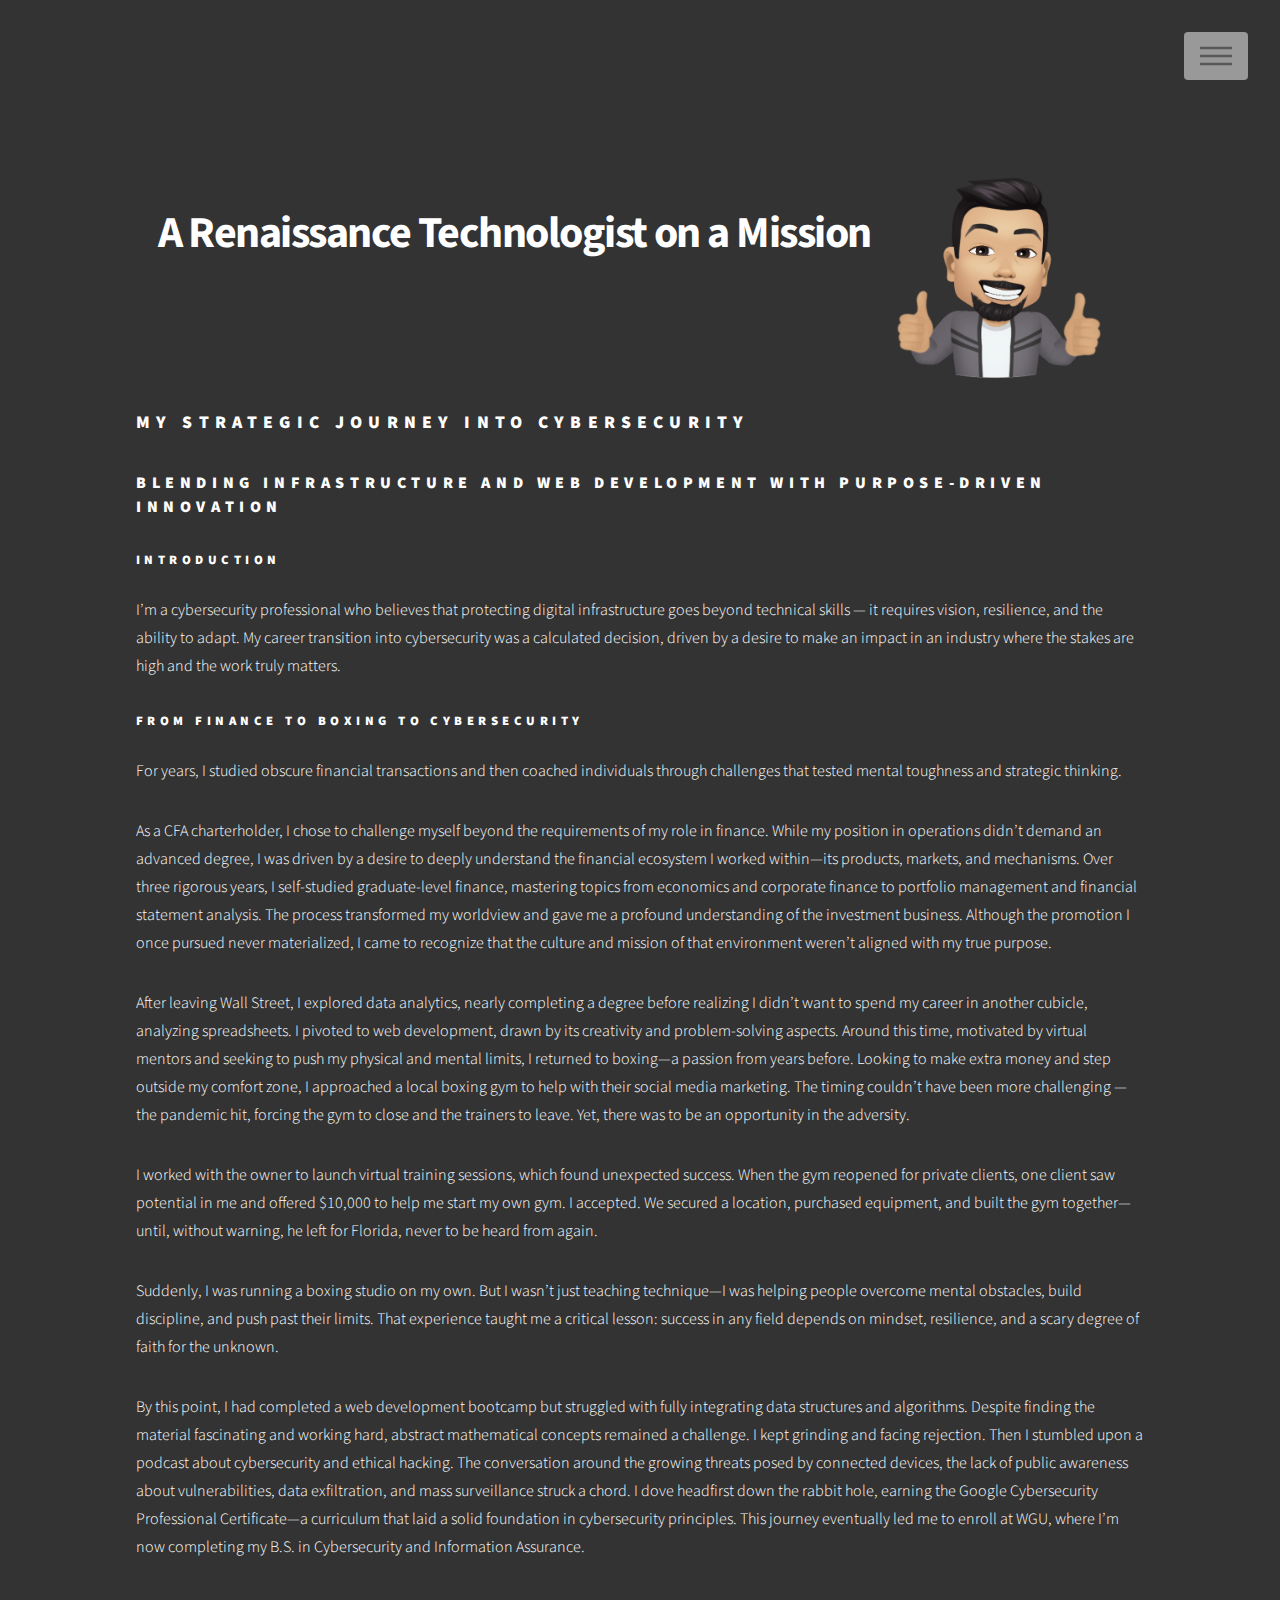
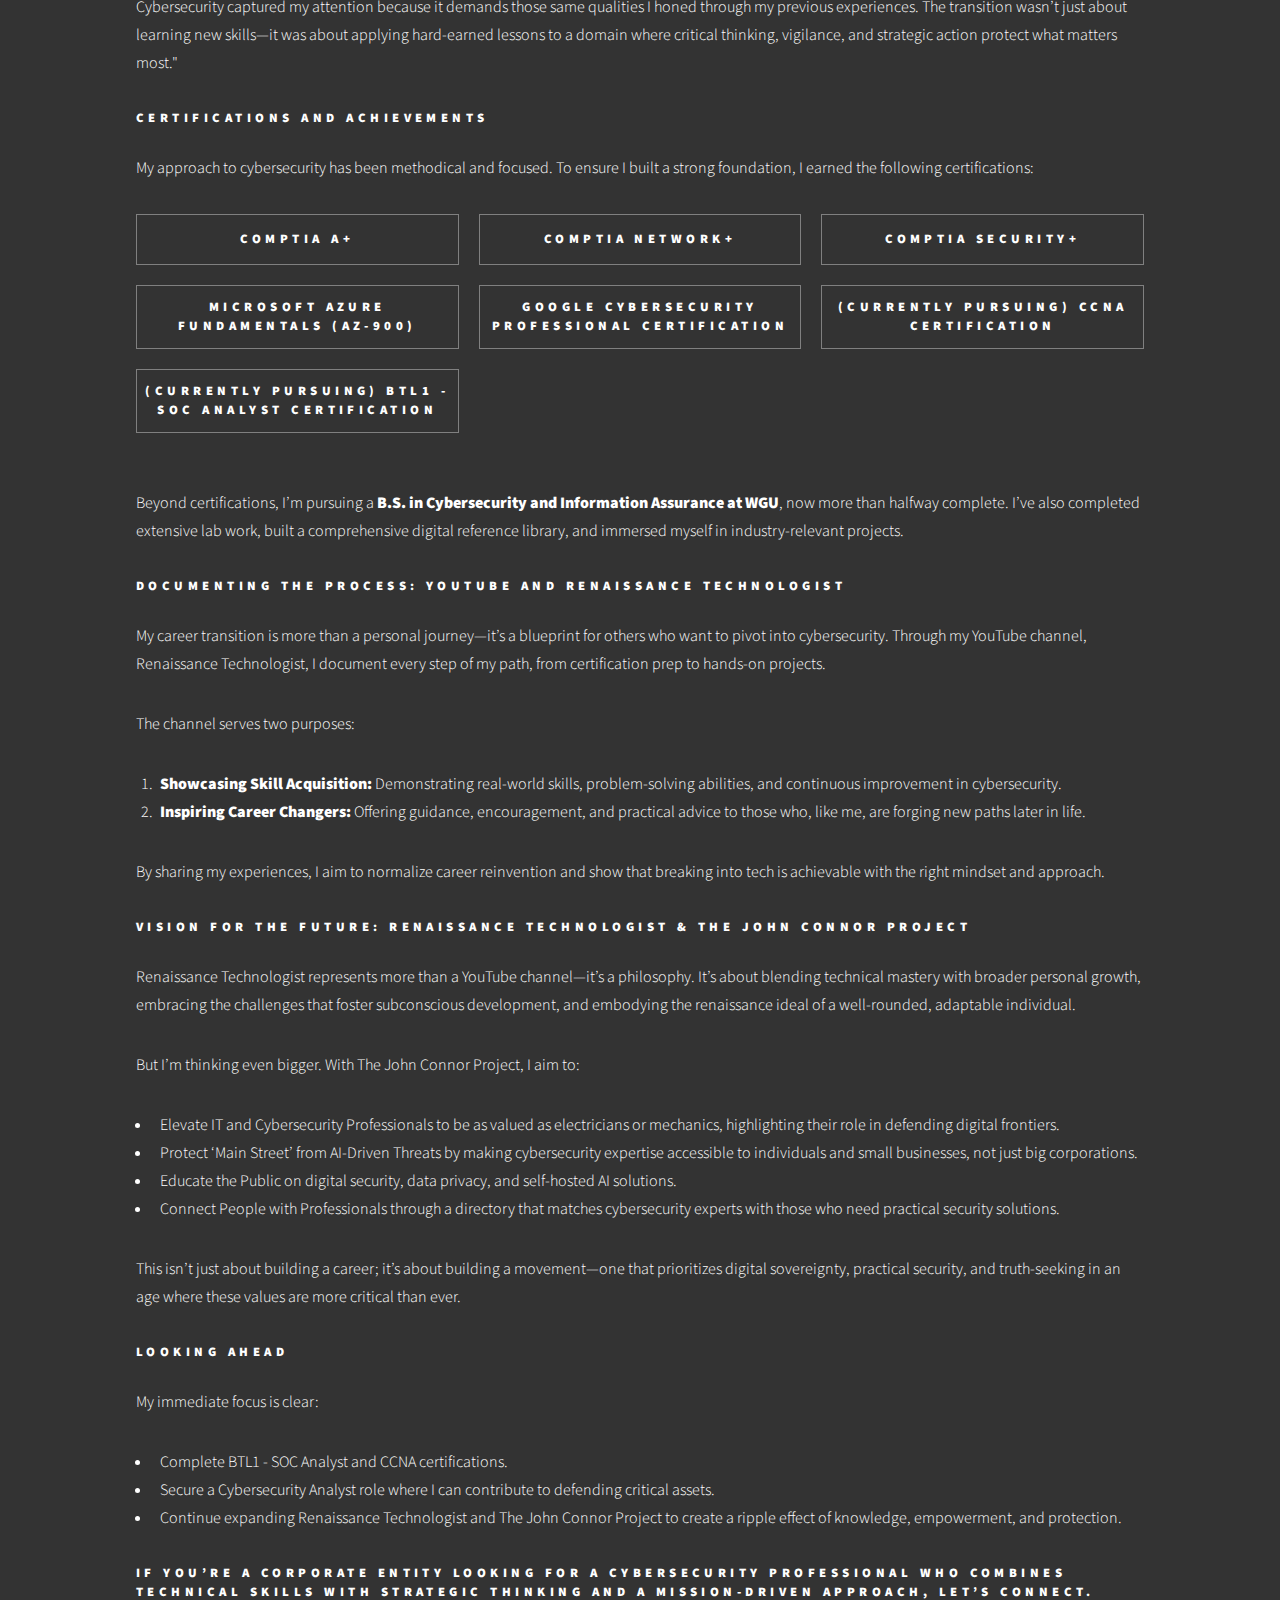
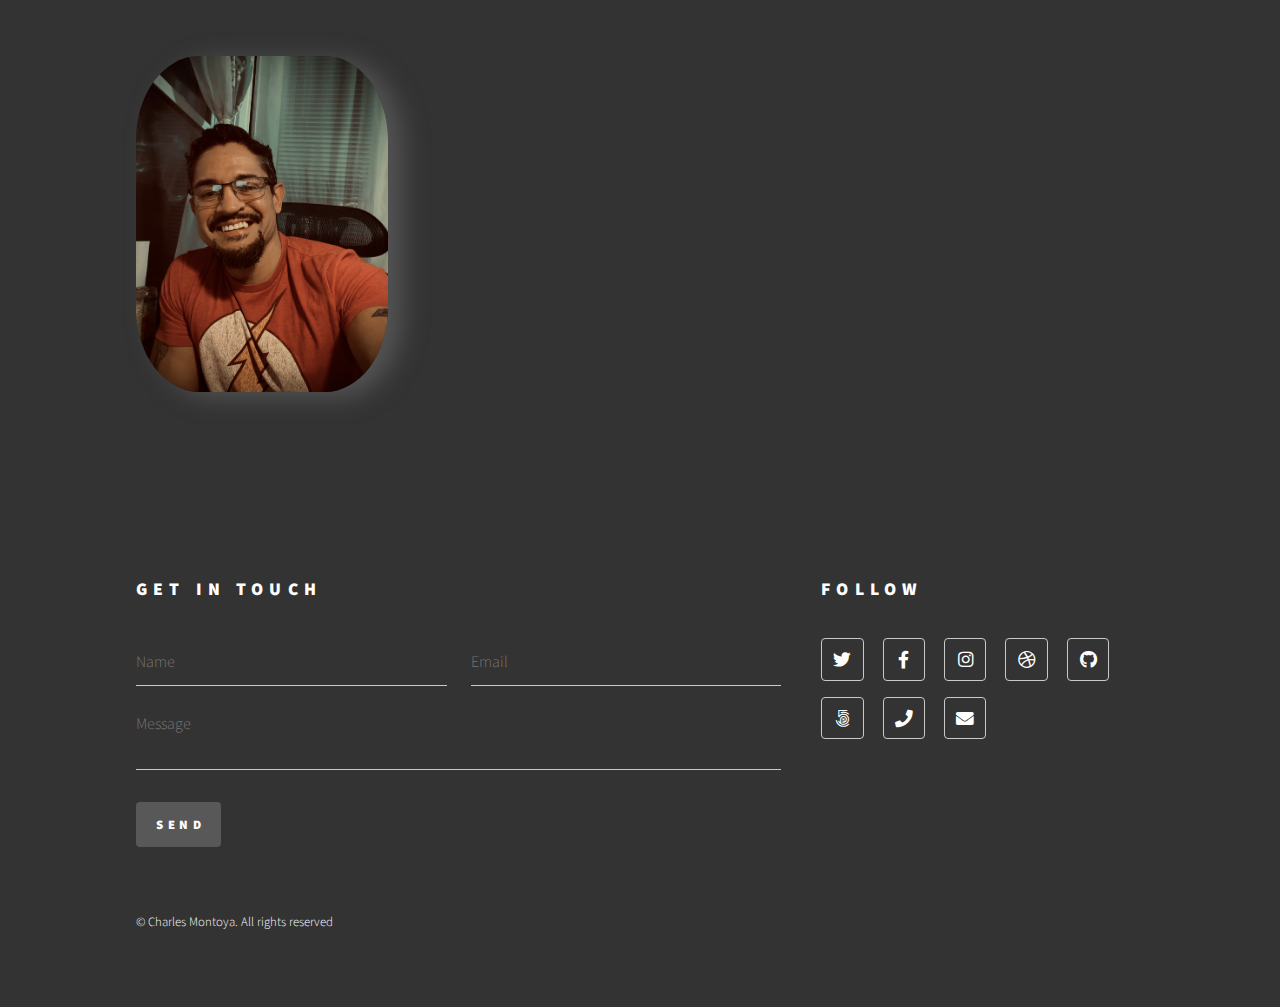
==== commit c2594b06: "Edited verbiage for better context and flow" ====
--- a/about.html
+++ b/about.html
@@ -72,27 +72,84 @@
           <h4>Introduction</h4>
           <p>
             I’m a cybersecurity professional who believes that protecting
-            digital infrastructure goes beyond technical skills—it requires
+            digital infrastructure goes beyond technical skills — it requires
             vision, resilience, and the ability to adapt. My career transition
             into cybersecurity was a calculated decision, driven by a desire to
             make an impact in an industry where the stakes are high and the work
             truly matters.
           </p>
-          <h4>From Boxing to Cybersecurity</h4>
-          <p>
-            For years, I led and coached individuals through challenges that
-            tested mental toughness and strategic thinking. As a boxing coach, I
-            wasn’t just teaching technique—I was helping people overcome mental
-            obstacles, build discipline, and push past their limits. That
-            experience taught me a critical lesson: success in any field depends
-            on mindset, resilience, and a relentless commitment to improvement.
+          <h4>From Finance to Boxing to Cybersecurity</h4>
+          <p>
+            For years, I studied obscure financial transactions and then coached
+            individuals through challenges that tested mental toughness and
+            strategic thinking.
+          </p>
+          <p>
+            As a CFA charterholder, I chose to challenge myself beyond the
+            requirements of my role in finance. While my position in operations
+            didn’t demand an advanced degree, I was driven by a desire to deeply
+            understand the financial ecosystem I worked within—its products,
+            markets, and mechanisms. Over three rigorous years, I self-studied
+            graduate-level finance, mastering topics from economics and
+            corporate finance to portfolio management and financial statement
+            analysis. The process transformed my worldview and gave me a
+            profound understanding of the investment business. Although the
+            promotion I once pursued never materialized, I came to recognize
+            that the culture and mission of that environment weren’t aligned
+            with my true purpose.
+          </p>
+          <p>
+            After leaving Wall Street, I explored data analytics, nearly
+            completing a degree before realizing I didn’t want to spend my
+            career in another cubicle, analyzing spreadsheets. I pivoted to web
+            development, drawn by its creativity and problem-solving aspects.
+            Around this time, motivated by virtual mentors and seeking to push
+            my physical and mental limits, I returned to boxing—a passion from
+            years before. Looking to make extra money and step outside my
+            comfort zone, I approached a local boxing gym to help with their
+            social media marketing. The timing couldn’t have been more
+            challenging — the pandemic hit, forcing the gym to close and the
+            trainers to leave. Yet, there was to be an opportunity in the
+            adversity.
+          </p>
+          <p>
+            I worked with the owner to launch virtual training sessions, which
+            found unexpected success. When the gym reopened for private clients,
+            one client saw potential in me and offered $10,000 to help me start
+            my own gym. I accepted. We secured a location, purchased equipment,
+            and built the gym together—until, without warning, he left for
+            Florida, never to be heard from again.
+          </p>
+          <p>
+            Suddenly, I was running a boxing studio on my own. But I wasn’t just
+            teaching technique—I was helping people overcome mental obstacles,
+            build discipline, and push past their limits. That experience taught
+            me a critical lesson: success in any field depends on mindset,
+            resilience, and a scary degree of faith for the unknown.
+          </p>
+          <p>
+            By this point, I had completed a web development bootcamp but
+            struggled with fully integrating data structures and algorithms.
+            Despite finding the material fascinating and working hard, abstract
+            mathematical concepts remained a challenge. I kept grinding and
+            facing rejection. Then I stumbled upon a podcast about cybersecurity
+            and ethical hacking. The conversation around the growing threats
+            posed by connected devices, the lack of public awareness about
+            vulnerabilities, data exfiltration, and mass surveillance struck a
+            chord. I dove headfirst down the rabbit hole, earning the Google
+            Cybersecurity Professional Certificate—a curriculum that laid a
+            solid foundation in cybersecurity principles. This journey
+            eventually led me to enroll at WGU, where I’m now completing my B.S.
+            in Cybersecurity and Information Assurance.
           </p>
           <p>
             Cybersecurity captured my attention because it demands those same
-            qualities. The transition wasn’t just about learning new skills—it
-            was about applying hard-earned lessons to a domain where critical
-            thinking, vigilance, and strategic action protect what matters most.
-          </p>
+            qualities I honed through my previous experiences. The transition
+            wasn’t just about learning new skills—it was about applying
+            hard-earned lessons to a domain where critical thinking, vigilance,
+            and strategic action protect what matters most."
+          </p>
+
           <h4>Certifications and Achievements</h4>
           <p>
             My approach to cybersecurity has been methodical and focused. To
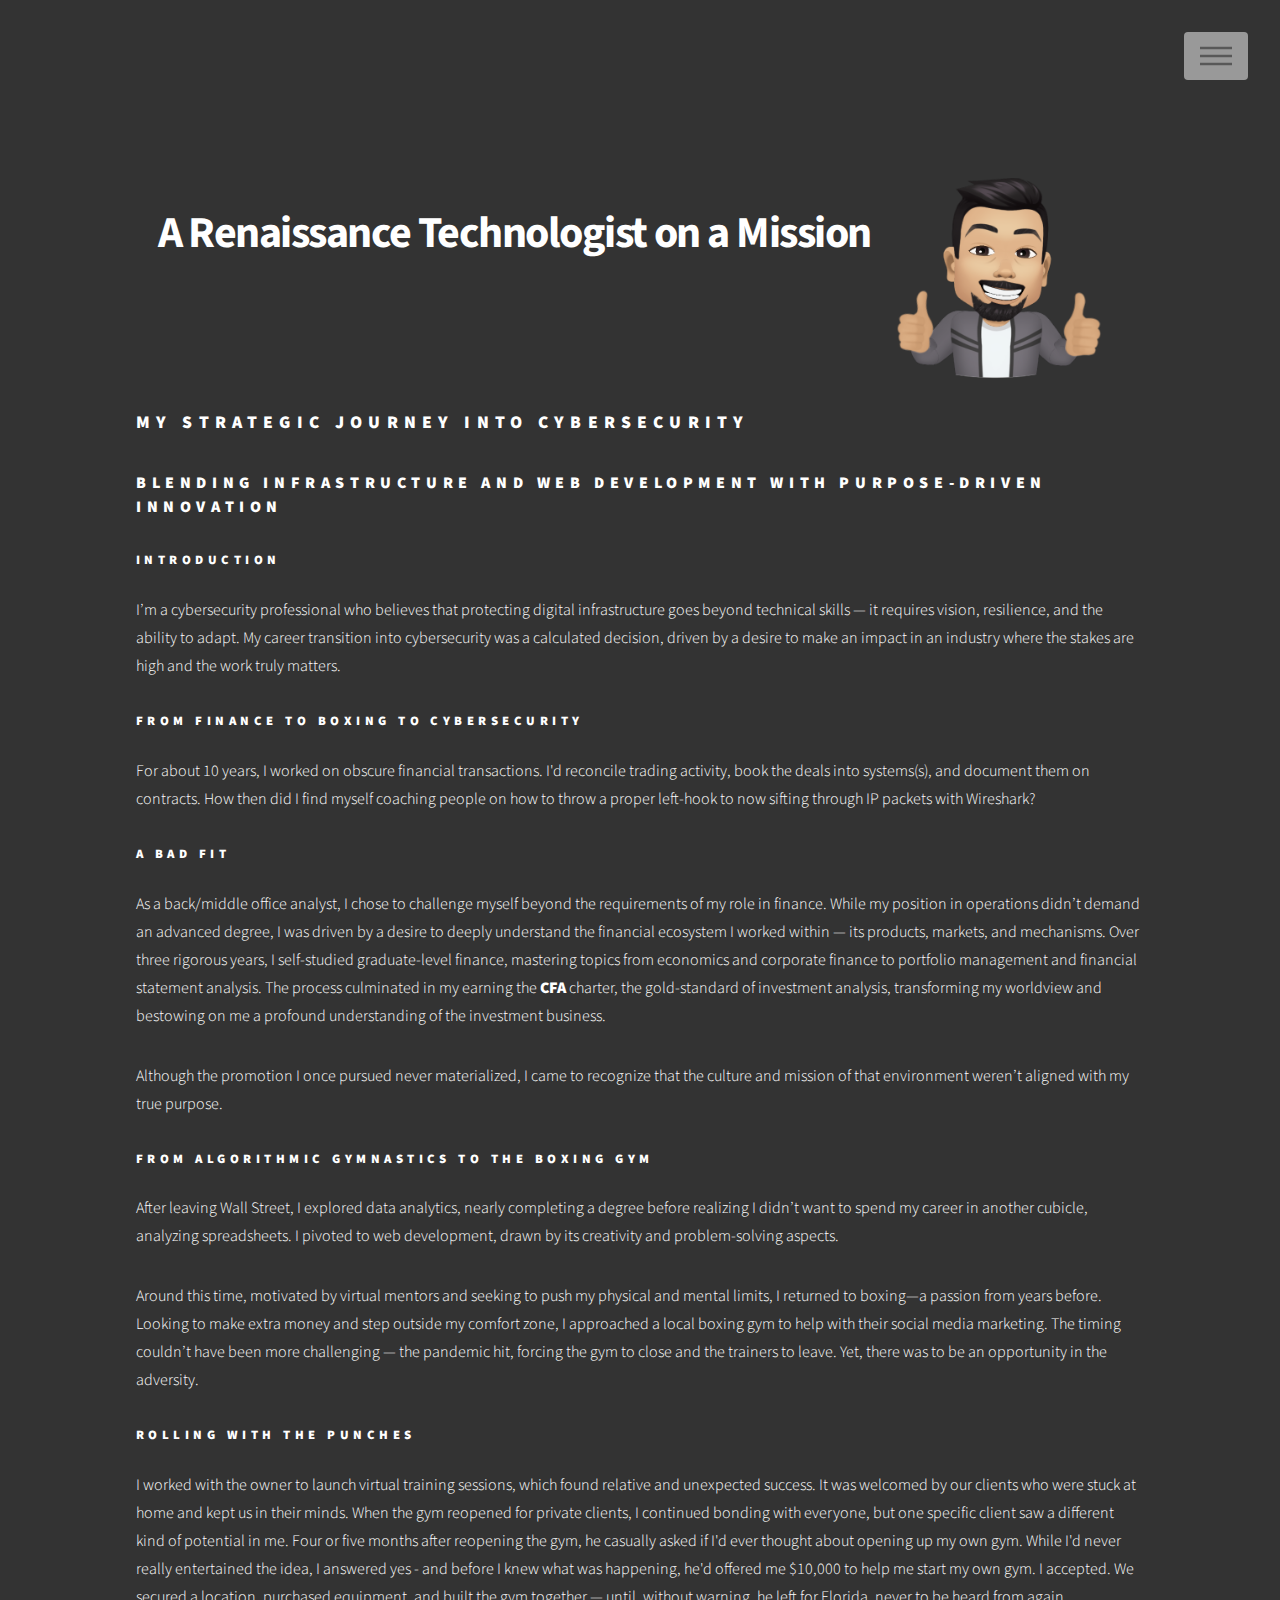
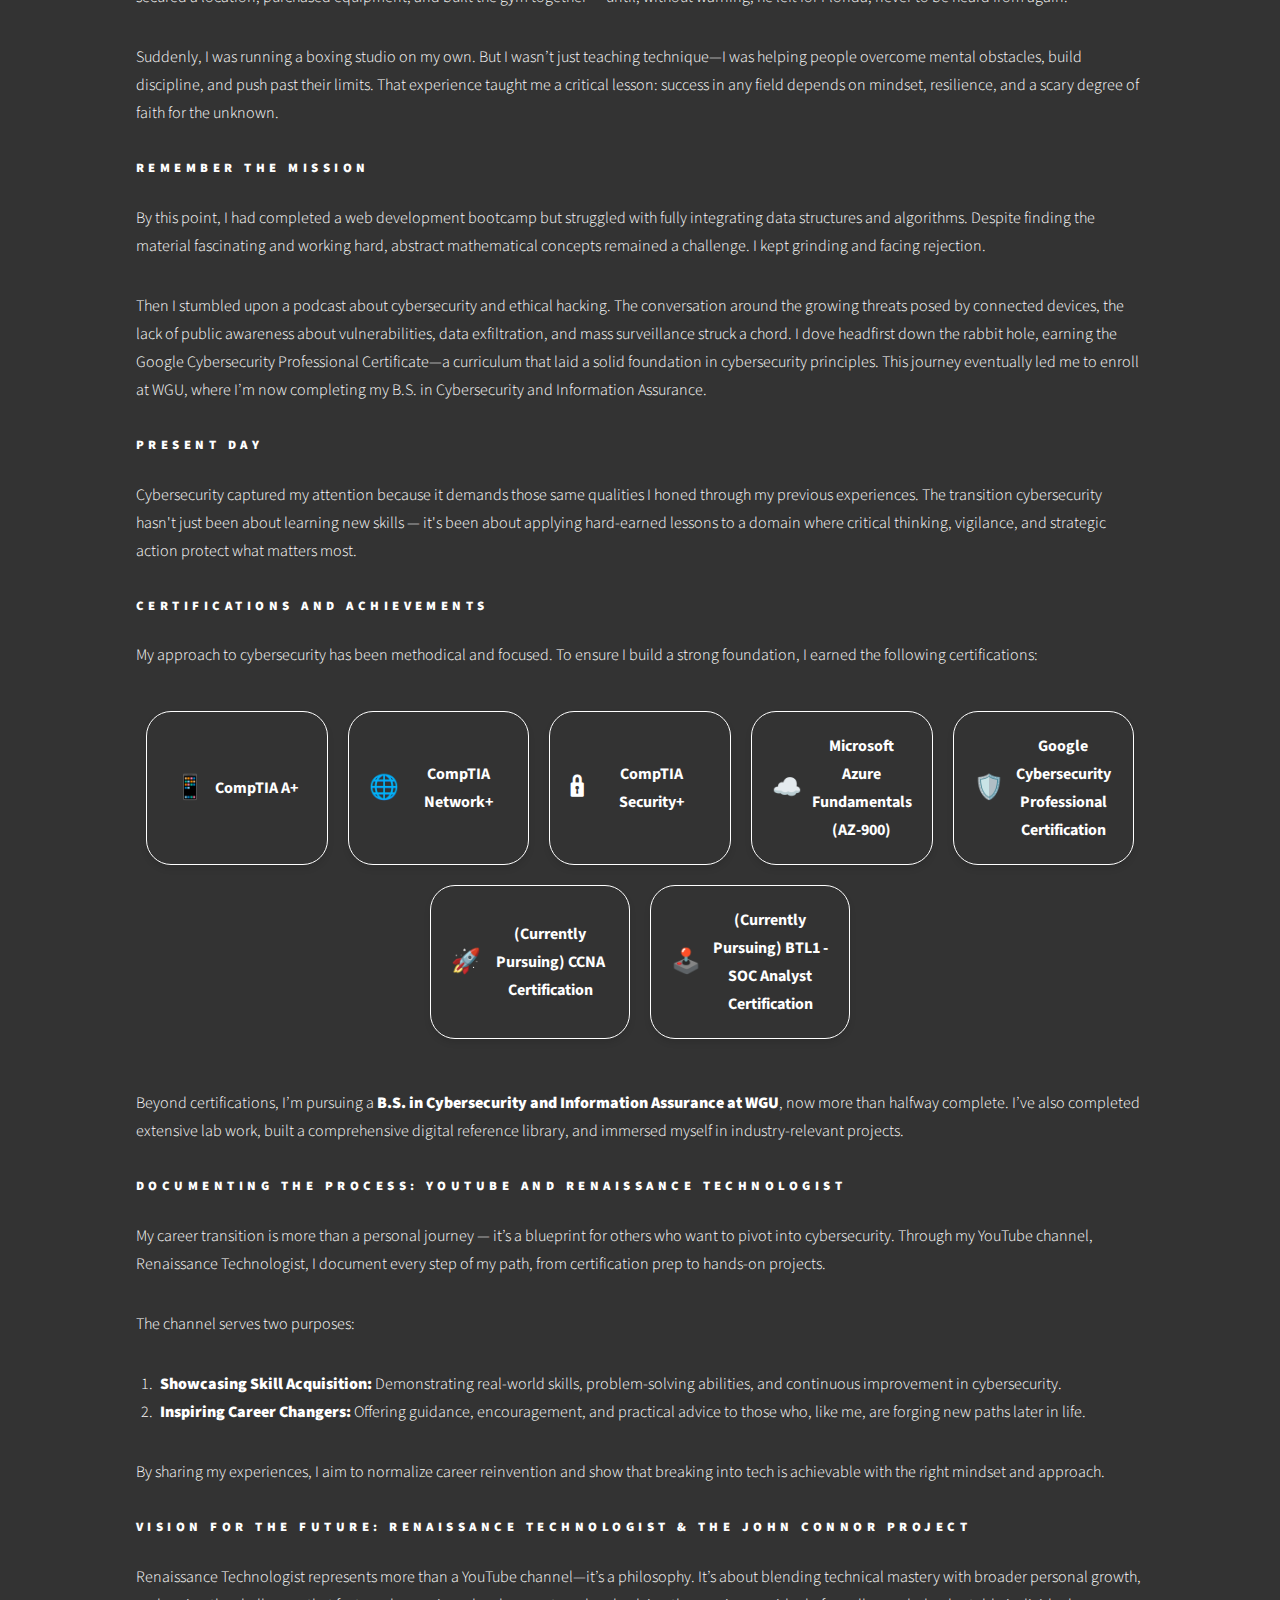
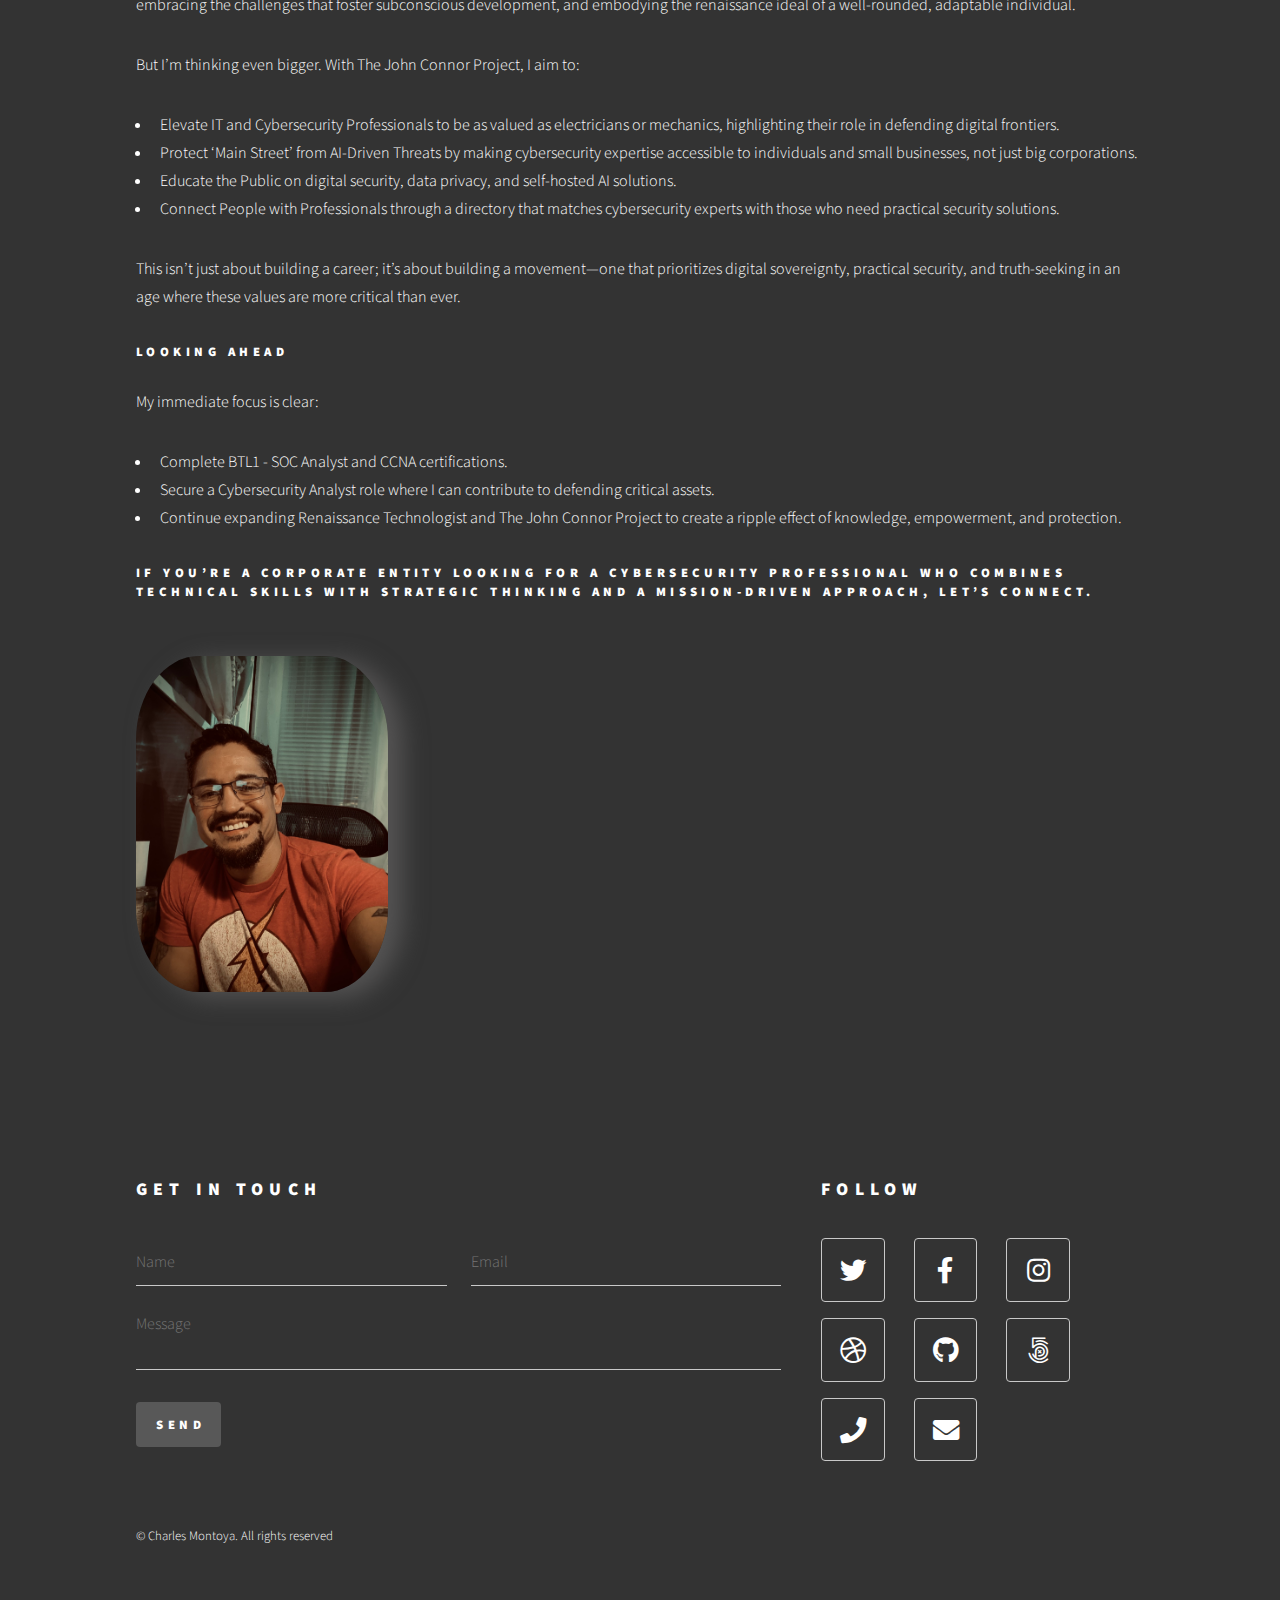
==== commit 5044e7e0: ""fixed cert cards in about page"" ====
--- a/about.html
+++ b/about.html
@@ -78,31 +78,44 @@
             make an impact in an industry where the stakes are high and the work
             truly matters.
           </p>
+          <!-- Starting in back office -->
           <h4>From Finance to Boxing to Cybersecurity</h4>
           <p>
-            For years, I studied obscure financial transactions and then coached
-            individuals through challenges that tested mental toughness and
-            strategic thinking.
-          </p>
-          <p>
-            As a CFA charterholder, I chose to challenge myself beyond the
-            requirements of my role in finance. While my position in operations
-            didn’t demand an advanced degree, I was driven by a desire to deeply
-            understand the financial ecosystem I worked within—its products,
-            markets, and mechanisms. Over three rigorous years, I self-studied
-            graduate-level finance, mastering topics from economics and
-            corporate finance to portfolio management and financial statement
-            analysis. The process transformed my worldview and gave me a
-            profound understanding of the investment business. Although the
-            promotion I once pursued never materialized, I came to recognize
-            that the culture and mission of that environment weren’t aligned
-            with my true purpose.
-          </p>
+            For about 10 years, I worked on obscure financial transactions. I'd
+            reconcile trading activity, book the deals into systems(s), and
+            document them on contracts. How then did I find myself coaching
+            people on how to throw a proper left-hook to now sifting through IP
+            packets with Wireshark?
+          </p>
+          <!-- Getting my CFA -->
+          <h4>A Bad Fit</h4>
+          <p>
+            As a back/middle office analyst, I chose to challenge myself beyond
+            the requirements of my role in finance. While my position in
+            operations didn’t demand an advanced degree, I was driven by a
+            desire to deeply understand the financial ecosystem I worked within
+            — its products, markets, and mechanisms. Over three rigorous years,
+            I self-studied graduate-level finance, mastering topics from
+            economics and corporate finance to portfolio management and
+            financial statement analysis. The process culminated in my earning
+            the <strong>CFA</strong> charter, the gold-standard of investment
+            analysis, transforming my worldview and bestowing on me a profound
+            understanding of the investment business.
+          </p>
+          <p>
+            Although the promotion I once pursued never materialized, I came to
+            recognize that the culture and mission of that environment weren’t
+            aligned with my true purpose.
+          </p>
+          <!-- No to Data Analytics -->
+          <h4>From Algorithmic Gymnastics to the Boxing Gym</h4>
           <p>
             After leaving Wall Street, I explored data analytics, nearly
             completing a degree before realizing I didn’t want to spend my
             career in another cubicle, analyzing spreadsheets. I pivoted to web
             development, drawn by its creativity and problem-solving aspects.
+          </p>
+          <p>
             Around this time, motivated by virtual mentors and seeking to push
             my physical and mental limits, I returned to boxing—a passion from
             years before. Looking to make extra money and step outside my
@@ -112,13 +125,21 @@
             trainers to leave. Yet, there was to be an opportunity in the
             adversity.
           </p>
+          <!-- The Pandemic -->
+          <h4>Rolling with the Punches</h4>
           <p>
             I worked with the owner to launch virtual training sessions, which
-            found unexpected success. When the gym reopened for private clients,
-            one client saw potential in me and offered $10,000 to help me start
-            my own gym. I accepted. We secured a location, purchased equipment,
-            and built the gym together—until, without warning, he left for
-            Florida, never to be heard from again.
+            found relative and unexpected success. It was welcomed by our
+            clients who were stuck at home and kept us in their minds. When the
+            gym reopened for private clients, I continued bonding with everyone,
+            but one specific client saw a different kind of potential in me.
+            Four or five months after reopening the gym, he casually asked if
+            I'd ever thought about opening up my own gym. While I'd never really
+            entertained the idea, I answered yes - and before I knew what was
+            happening, he'd offered me $10,000 to help me start my own gym. I
+            accepted. We secured a location, purchased equipment, and built the
+            gym together — until, without warning, he left for Florida, never to
+            be heard from again.
           </p>
           <p>
             Suddenly, I was running a boxing studio on my own. But I wasn’t just
@@ -127,14 +148,19 @@
             me a critical lesson: success in any field depends on mindset,
             resilience, and a scary degree of faith for the unknown.
           </p>
+          <!-- Getting Back to Coding -->
+          <h4>Remember the Mission</h4>
           <p>
             By this point, I had completed a web development bootcamp but
             struggled with fully integrating data structures and algorithms.
             Despite finding the material fascinating and working hard, abstract
             mathematical concepts remained a challenge. I kept grinding and
-            facing rejection. Then I stumbled upon a podcast about cybersecurity
-            and ethical hacking. The conversation around the growing threats
-            posed by connected devices, the lack of public awareness about
+            facing rejection.
+          </p>
+          <p>
+            Then I stumbled upon a podcast about cybersecurity and ethical
+            hacking. The conversation around the growing threats posed by
+            connected devices, the lack of public awareness about
             vulnerabilities, data exfiltration, and mass surveillance struck a
             chord. I dove headfirst down the rabbit hole, earning the Google
             Cybersecurity Professional Certificate—a curriculum that laid a
@@ -142,175 +168,67 @@
             eventually led me to enroll at WGU, where I’m now completing my B.S.
             in Cybersecurity and Information Assurance.
           </p>
+          <!-- Present Day -->
+          <h4>Present Day</h4>
           <p>
             Cybersecurity captured my attention because it demands those same
             qualities I honed through my previous experiences. The transition
-            wasn’t just about learning new skills—it was about applying
-            hard-earned lessons to a domain where critical thinking, vigilance,
-            and strategic action protect what matters most."
+            cybersecurity hasn't just been about learning new skills — it's been
+            about applying hard-earned lessons to a domain where critical
+            thinking, vigilance, and strategic action protect what matters most.
           </p>
 
           <h4>Certifications and Achievements</h4>
           <p>
             My approach to cybersecurity has been methodical and focused. To
-            ensure I built a strong foundation, I earned the following
+            ensure I build a strong foundation, I earned the following
             certifications:
           </p>
-          <section class="tiles">
-            <article
-              style="
-                border: 1px solid gray;
-                display: flex;
-                justify-content: center;
-                align-items: center;
-              "
-            >
-              <div
-                style="
-                  font-weight: 900;
-                  line-height: 1.5;
-                  text-transform: uppercase;
-                  letter-spacing: 0.35em;
-                  font-size: 0.8em;
-                  text-align: center;
-                  padding: 15px 0px 15px 0px;
-                "
-              >
+          <section class="certs-container">
+            <article class="certs-wrapper">
+              <div class="cert-content">
+                <span class="icon">📱</span>
                 CompTIA A+
               </div>
             </article>
-            <article
-              style="
-                border: 1px solid gray;
-                display: flex;
-                justify-content: center;
-                align-items: center;
-              "
-            >
-              <div
-                style="
-                  font-weight: 900;
-                  line-height: 1.5;
-                  text-transform: uppercase;
-                  letter-spacing: 0.35em;
-                  font-size: 0.8em;
-                "
-              >
+            <article class="certs-wrapper">
+              <div class="cert-content">
+                <span class="icon">🌐</span>
                 CompTIA Network+
               </div>
             </article>
-            <article
-              style="
-                border: 1px solid gray;
-                display: flex;
-                justify-content: center;
-                align-items: center;
-              "
-            >
-              <div
-                style="
-                  font-weight: 900;
-                  line-height: 1.5;
-                  text-transform: uppercase;
-                  letter-spacing: 0.35em;
-                  font-size: 0.8em;
-                "
-              >
+            <article class="certs-wrapper">
+              <div class="cert-content">
+                <span class="icon">🔒</span>
                 CompTIA Security+
               </div>
             </article>
-            <article
-              style="
-                border: 1px solid gray;
-                display: flex;
-                justify-content: center;
-                align-items: center;
-                text-align: center;
-              "
-            >
-              <div
-                style="
-                  font-weight: 900;
-                  line-height: 1.5;
-                  text-transform: uppercase;
-                  letter-spacing: 0.35em;
-                  font-size: 0.8em;
-                  text-align: center;
-                  padding: 12px 0 12px 0;
-                "
-              >
+            <article class="certs-wrapper">
+              <div class="cert-content">
+                <span class="icon">☁️</span>
                 Microsoft Azure Fundamentals (AZ-900)
               </div>
             </article>
-            <article
-              style="
-                border: 1px solid gray;
-                display: flex;
-                justify-content: center;
-                align-items: center;
-              "
-            >
-              <div
-                style="
-                  font-weight: 900;
-                  line-height: 1.5;
-                  text-transform: uppercase;
-                  letter-spacing: 0.35em;
-                  font-size: 0.8em;
-                  text-align: center;
-                  padding: 12px 0 12px 0;
-                "
-              >
+            <article class="certs-wrapper">
+              <div class="cert-content">
+                <span class="icon">🛡️</span>
                 Google Cybersecurity Professional Certification
               </div>
             </article>
-            <article
-              style="
-                border: 1px solid gray;
-                display: flex;
-                justify-content: center;
-                align-items: center;
-              "
-            >
-              <div
-                style="
-                  font-weight: 900;
-                  line-height: 1.5;
-                  text-transform: uppercase;
-                  letter-spacing: 0.35em;
-                  font-size: 0.8em;
-                  text-align: center;
-                  padding: 12px 0 12px 0;
-                "
-              >
+            <article class="certs-wrapper">
+              <div class="cert-content">
+                <span class="icon">🚀</span>
                 (Currently Pursuing) CCNA Certification
               </div>
             </article>
-            <article
-              style="
-                border: 1px solid gray;
-                display: flex;
-                justify-content: center;
-                align-items: center;
-              "
-            >
-              <div
-                style="
-                  font-weight: 900;
-                  line-height: 1.5;
-                  text-transform: uppercase;
-                  letter-spacing: 0.35em;
-                  font-size: 0.8em;
-                  text-align: center;
-                  padding: 12px 0 12px 0;
-                "
-              >
+            <article class="certs-wrapper">
+              <div class="cert-content">
+                <span class="icon">🕹️</span>
                 (Currently Pursuing) BTL1 - SOC Analyst Certification
               </div>
             </article>
           </section>
 
-          <br /><br />
           <p>
             Beyond certifications, I’m pursuing a
             <strong
@@ -321,7 +239,7 @@
           </p>
           <h4>Documenting the Process: YouTube and Renaissance Technologist</h4>
           <p>
-            My career transition is more than a personal journey—it’s a
+            My career transition is more than a personal journey — it’s a
             blueprint for others who want to pivot into cybersecurity. Through
             my YouTube channel, Renaissance Technologist, I document every step
             of my path, from certification prep to hands-on projects.
--- a/assets/css/main.css
+++ b/assets/css/main.css
@@ -3407,3 +3407,67 @@
     padding: 0 1.25em;
   }
 }
+
+/* About Certs */
+
+/* Container for the grid */
+.certs-container {
+  display: flex;
+  flex-wrap: wrap; /* Ensure items wrap to the next line */
+  justify-content: center; /* Center the badges */
+  margin-bottom: 40px;
+}
+
+/* Wrapper for each badge */
+.certs-wrapper {
+  display: flex;
+  justify-content: center;
+  align-items: center;
+  margin: 10px;
+  flex-grow: 1;
+  flex-basis: 150px; /* Minimum width of each badge */
+  max-width: 200px; /* Limit the size to avoid too large items */
+  padding: 15px;
+  border: 1px solid #fff;
+  border-radius: 25px;
+  box-shadow: 0 4px 6px rgba(0, 0, 0, 0.1);
+  text-align: center;
+  transition: all 0.3s ease;
+}
+
+/* Styling for each badge content */
+.cert-content {
+  font-size: 1rem;
+  font-weight: bold;
+  display: flex;
+  justify-content: center;
+  align-items: center;
+  text-align: center;
+  padding: 5px;
+}
+
+/* Icon styles */
+.icon {
+  font-size: 1.5rem;
+  margin-right: 10px; /* Space between icon and text */
+}
+
+/* Hover effect to make badges interactive */
+.certs-wrapper:hover {
+  box-shadow: 0 8px 12px rgba(255, 255, 255, 0.15);
+}
+
+/* Medium screen (tablet) styles */
+@media (max-width: 768px) {
+  .certs-wrapper {
+    flex-basis: 45%; /* Allow 2 items per row */
+  }
+}
+
+/* Small screen (mobile) styles */
+@media (max-width: 480px) {
+  .certs-wrapper {
+    flex: 1 1 100%; /* Make each badge take full width */
+    max-width: 100%; /* Need to cancel max-width constraint */
+  }
+}
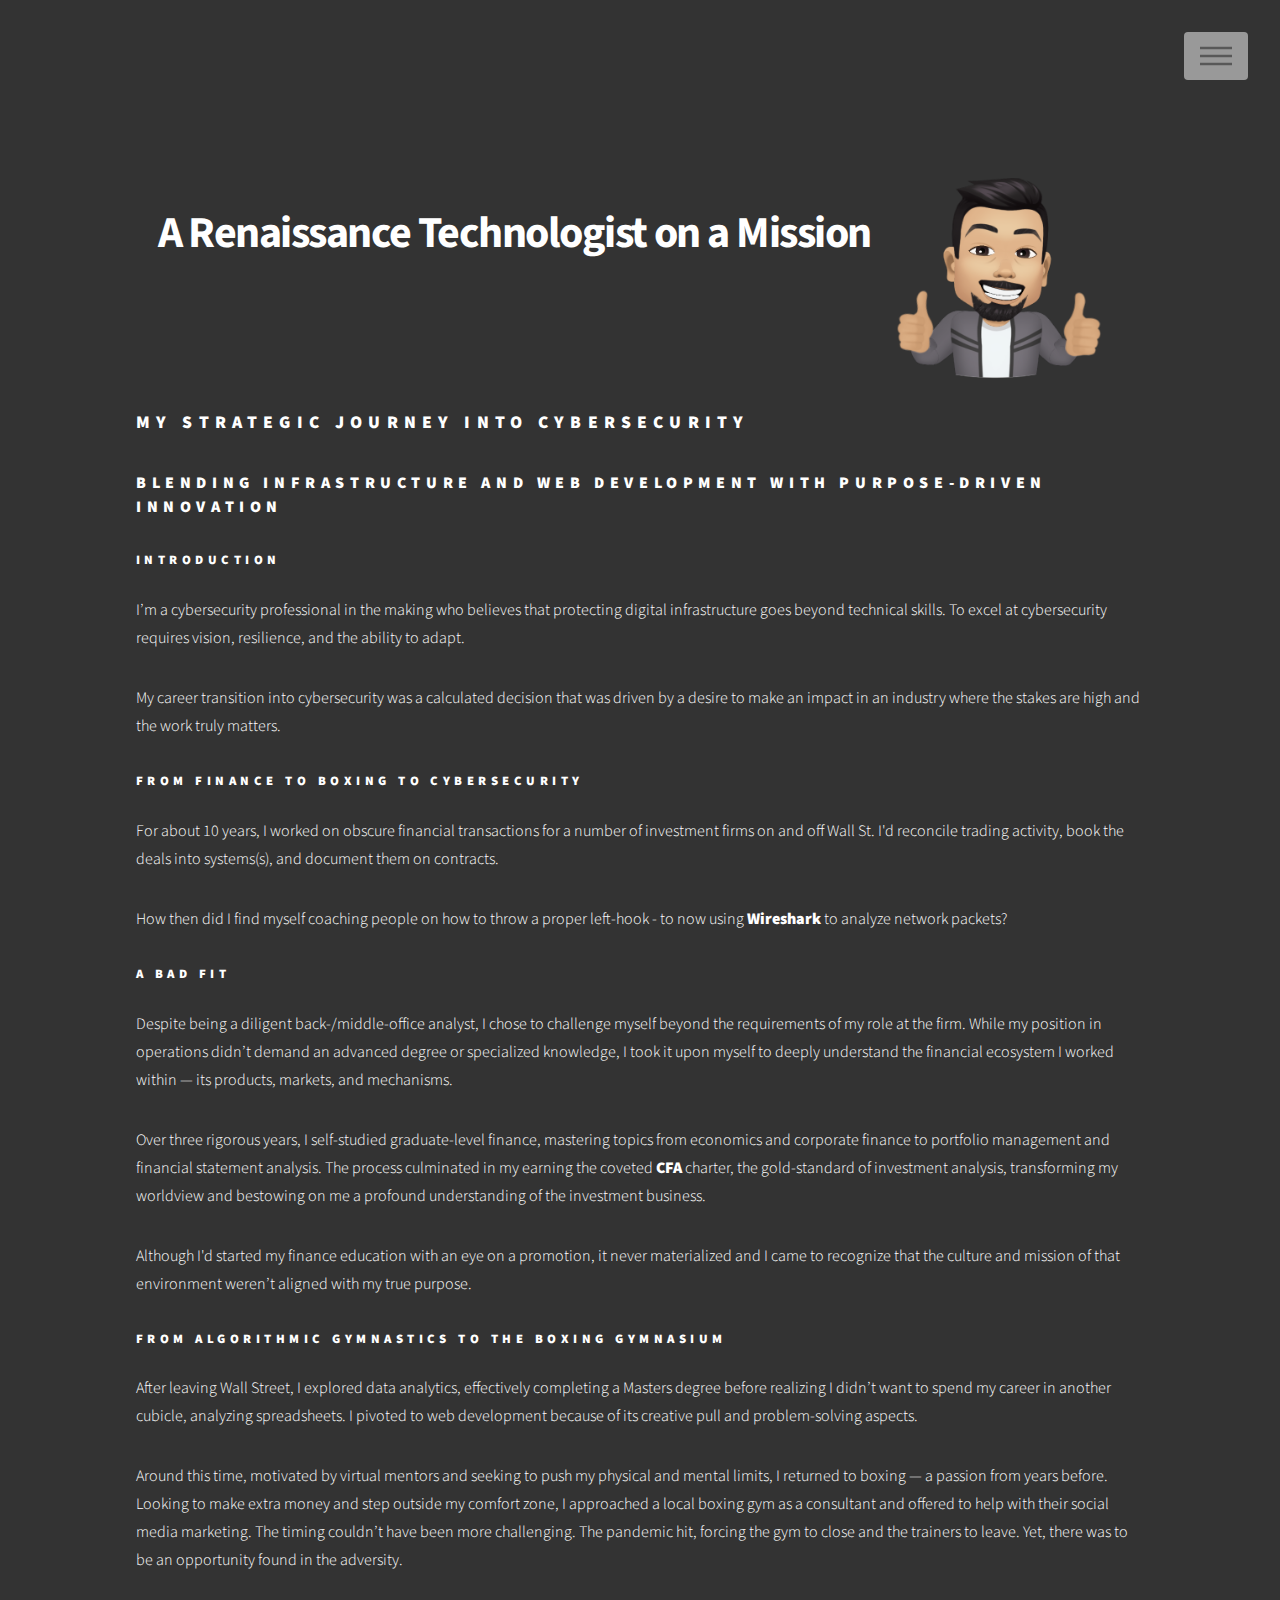
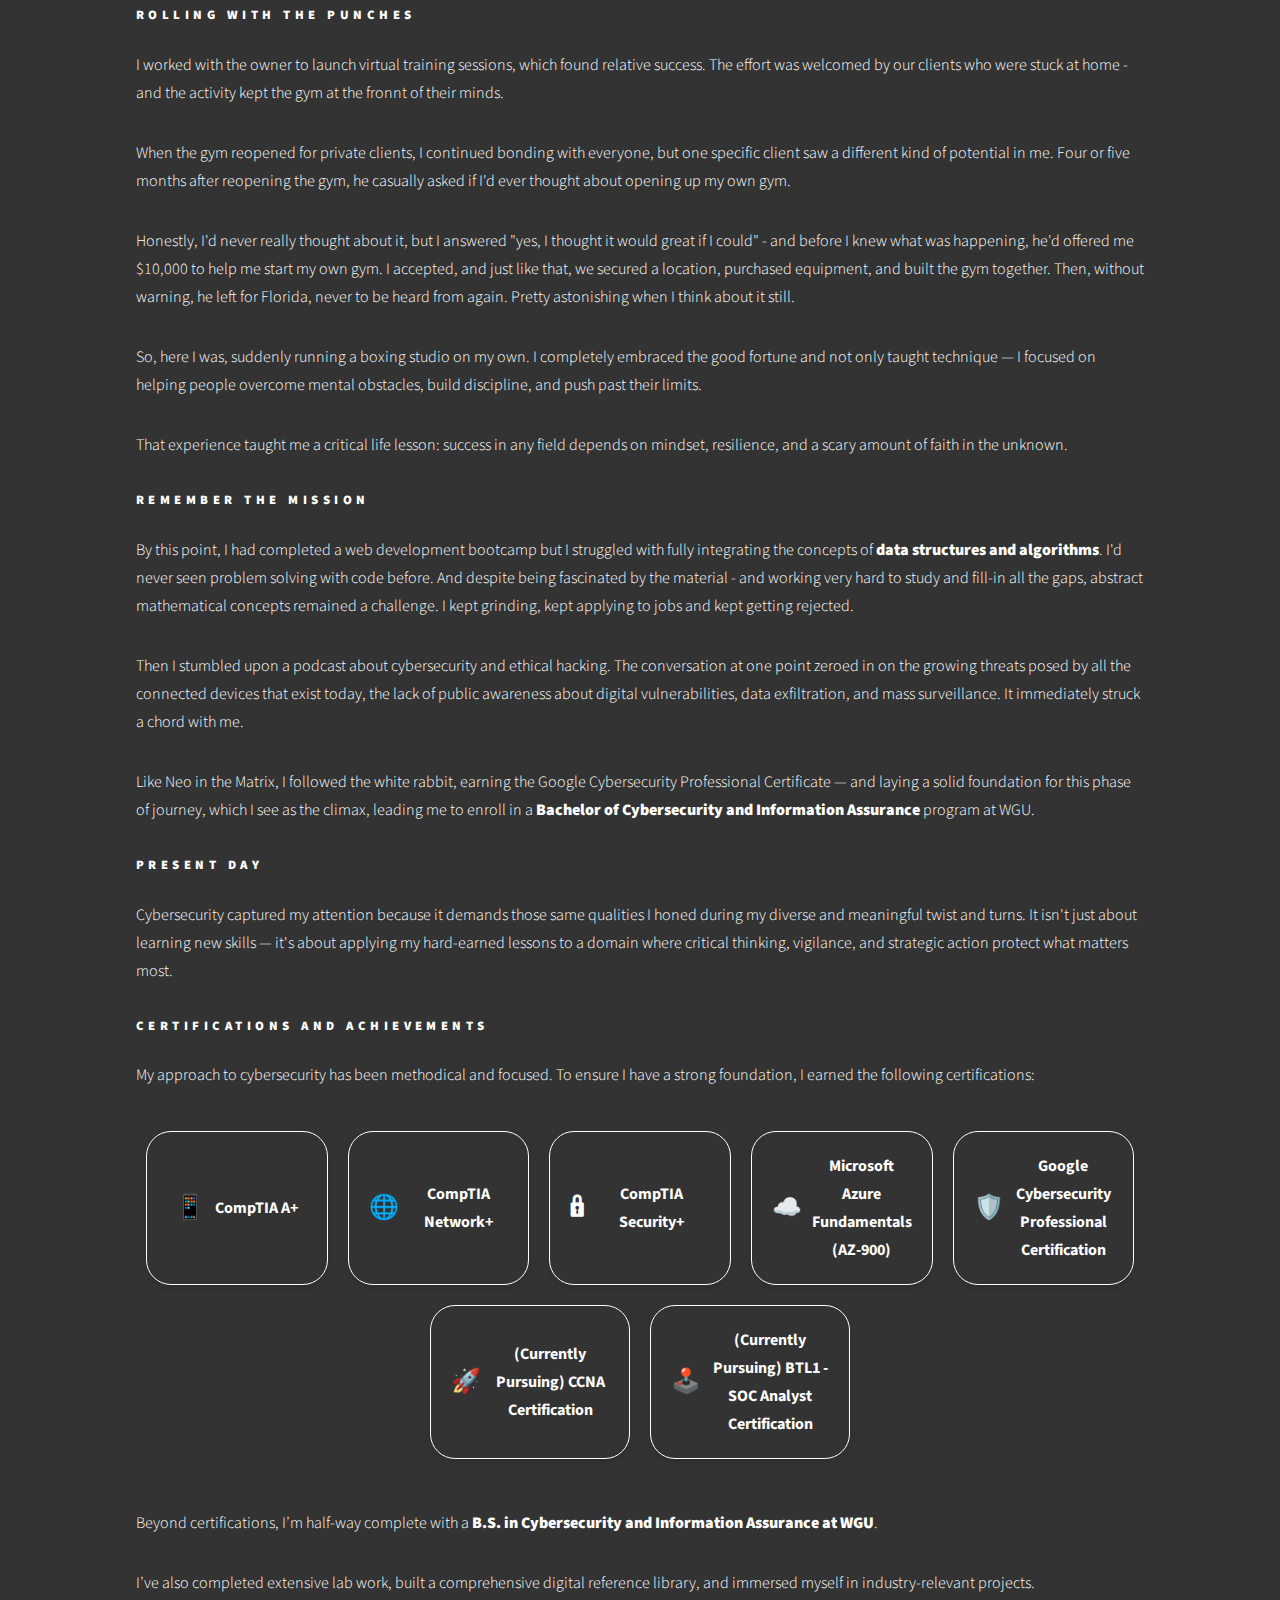
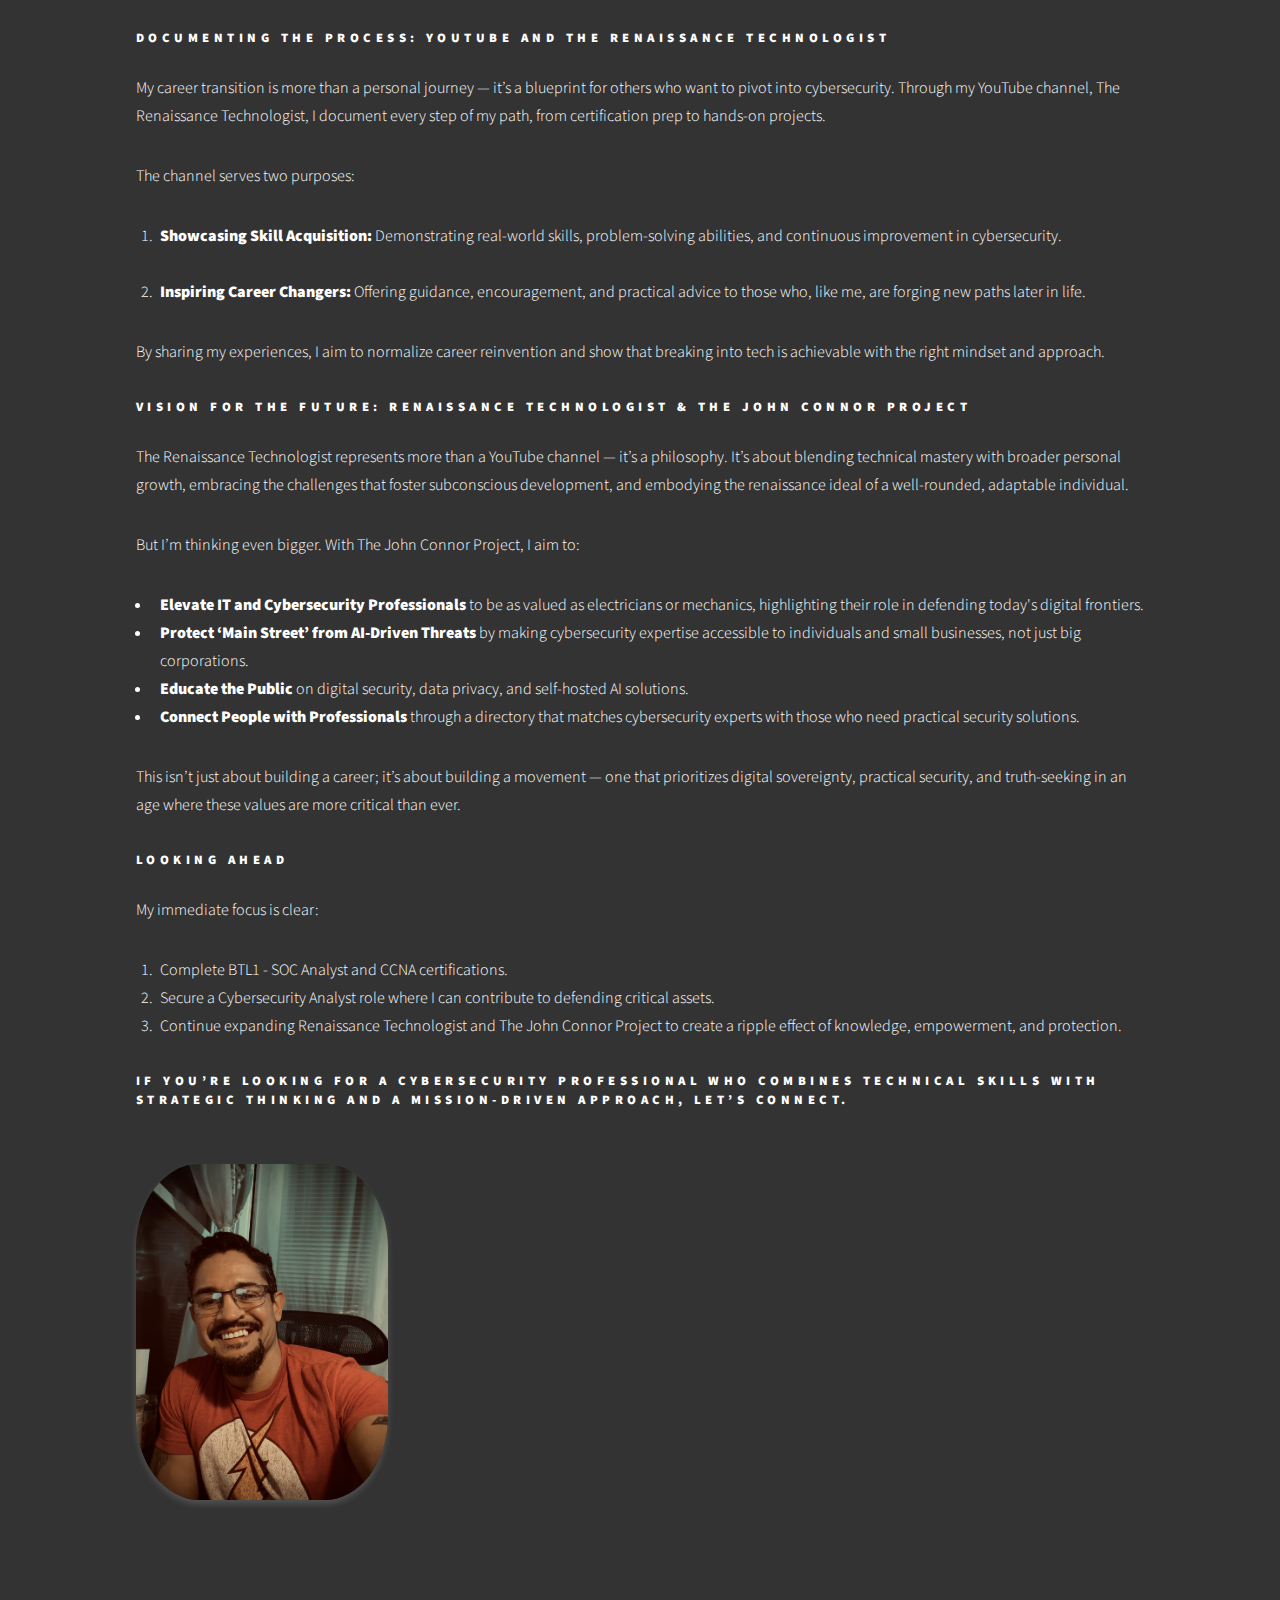
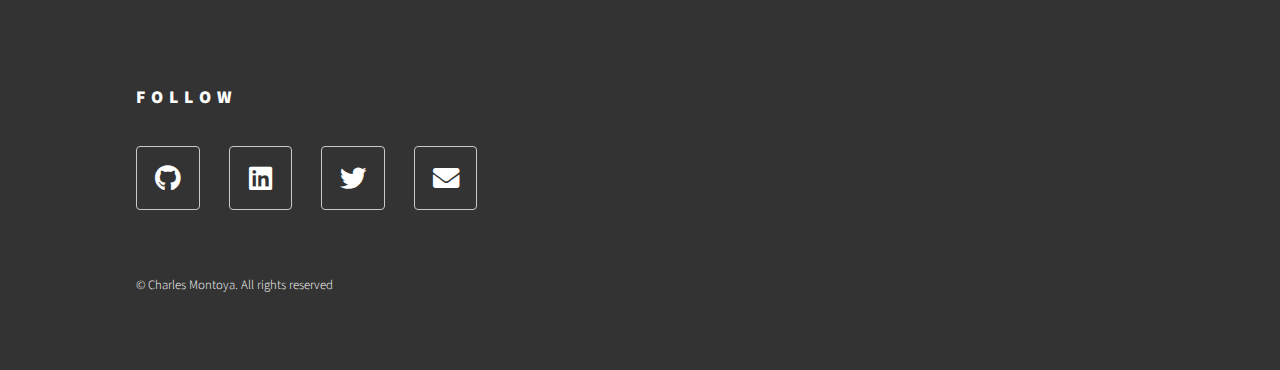
==== commit 91568e8b: "edited verbiage and added tools and software section" ====
--- a/about.html
+++ b/about.html
@@ -1,9 +1,5 @@
 <!DOCTYPE html>
-<!--
-	Phantom by HTML5 UP
-	html5up.net | @ajlkn
-	Free for personal and commercial use under the CCA 3.0 license (html5up.net/license)
--->
+
 <html>
   <head>
     <title>About | Charles Montoya</title>
@@ -45,7 +41,8 @@
         <h2>Menu</h2>
         <ul>
           <li><a href="index.html">Home</a></li>
-          <li><a href="about.html">Ipsum veroeros</a></li>
+          <li><a href="about.html">About</a></li>
+          <li><a href="index.html#projects">Projects</a></li>
         </ul>
       </nav>
 
@@ -71,117 +68,147 @@
           </h3>
           <h4>Introduction</h4>
           <p>
-            I’m a cybersecurity professional who believes that protecting
-            digital infrastructure goes beyond technical skills — it requires
-            vision, resilience, and the ability to adapt. My career transition
-            into cybersecurity was a calculated decision, driven by a desire to
-            make an impact in an industry where the stakes are high and the work
-            truly matters.
+            I’m a cybersecurity professional in the making who believes that
+            protecting digital infrastructure goes beyond technical skills. To
+            excel at cybersecurity requires vision, resilience, and the ability
+            to adapt.
+          </p>
+          <p>
+            My career transition into cybersecurity was a calculated decision
+            that was driven by a desire to make an impact in an industry where
+            the stakes are high and the work truly matters.
           </p>
           <!-- Starting in back office -->
           <h4>From Finance to Boxing to Cybersecurity</h4>
           <p>
-            For about 10 years, I worked on obscure financial transactions. I'd
-            reconcile trading activity, book the deals into systems(s), and
-            document them on contracts. How then did I find myself coaching
-            people on how to throw a proper left-hook to now sifting through IP
-            packets with Wireshark?
+            For about 10 years, I worked on obscure financial transactions for a
+            number of investment firms on and off Wall St. I'd reconcile trading
+            activity, book the deals into systems(s), and document them on
+            contracts.
+          </p>
+          <p>
+            How then did I find myself coaching people on how to throw a proper
+            left-hook - to now using <strong>Wireshark</strong> to analyze
+            network packets?
           </p>
           <!-- Getting my CFA -->
           <h4>A Bad Fit</h4>
           <p>
-            As a back/middle office analyst, I chose to challenge myself beyond
-            the requirements of my role in finance. While my position in
-            operations didn’t demand an advanced degree, I was driven by a
-            desire to deeply understand the financial ecosystem I worked within
-            — its products, markets, and mechanisms. Over three rigorous years,
-            I self-studied graduate-level finance, mastering topics from
-            economics and corporate finance to portfolio management and
-            financial statement analysis. The process culminated in my earning
-            the <strong>CFA</strong> charter, the gold-standard of investment
-            analysis, transforming my worldview and bestowing on me a profound
-            understanding of the investment business.
-          </p>
-          <p>
-            Although the promotion I once pursued never materialized, I came to
-            recognize that the culture and mission of that environment weren’t
-            aligned with my true purpose.
+            Despite being a diligent back-/middle-office analyst, I chose to
+            challenge myself beyond the requirements of my role at the firm.
+            While my position in operations didn’t demand an advanced degree or
+            specialized knowledge, I took it upon myself to deeply understand
+            the financial ecosystem I worked within — its products, markets, and
+            mechanisms.
+          </p>
+          <p>
+            Over three rigorous years, I self-studied graduate-level finance,
+            mastering topics from economics and corporate finance to portfolio
+            management and financial statement analysis. The process culminated
+            in my earning the coveted <strong>CFA</strong> charter, the
+            gold-standard of investment analysis, transforming my worldview and
+            bestowing on me a profound understanding of the investment business.
+          </p>
+          <p>
+            Although I'd started my finance education with an eye on a
+            promotion, it never materialized and I came to recognize that the
+            culture and mission of that environment weren’t aligned with my true
+            purpose.
           </p>
           <!-- No to Data Analytics -->
-          <h4>From Algorithmic Gymnastics to the Boxing Gym</h4>
-          <p>
-            After leaving Wall Street, I explored data analytics, nearly
-            completing a degree before realizing I didn’t want to spend my
-            career in another cubicle, analyzing spreadsheets. I pivoted to web
-            development, drawn by its creativity and problem-solving aspects.
+          <h4>From Algorithmic Gymnastics to the Boxing Gymnasium</h4>
+          <p>
+            After leaving Wall Street, I explored data analytics, effectively
+            completing a Masters degree before realizing I didn’t want to spend
+            my career in another cubicle, analyzing spreadsheets. I pivoted to
+            web development because of its creative pull and problem-solving
+            aspects.
           </p>
           <p>
             Around this time, motivated by virtual mentors and seeking to push
-            my physical and mental limits, I returned to boxing—a passion from
+            my physical and mental limits, I returned to boxing — a passion from
             years before. Looking to make extra money and step outside my
-            comfort zone, I approached a local boxing gym to help with their
-            social media marketing. The timing couldn’t have been more
-            challenging — the pandemic hit, forcing the gym to close and the
-            trainers to leave. Yet, there was to be an opportunity in the
-            adversity.
+            comfort zone, I approached a local boxing gym as a consultant and
+            offered to help with their social media marketing. The timing
+            couldn’t have been more challenging. The pandemic hit, forcing the
+            gym to close and the trainers to leave. Yet, there was to be an
+            opportunity found in the adversity.
           </p>
           <!-- The Pandemic -->
           <h4>Rolling with the Punches</h4>
           <p>
             I worked with the owner to launch virtual training sessions, which
-            found relative and unexpected success. It was welcomed by our
-            clients who were stuck at home and kept us in their minds. When the
-            gym reopened for private clients, I continued bonding with everyone,
-            but one specific client saw a different kind of potential in me.
-            Four or five months after reopening the gym, he casually asked if
-            I'd ever thought about opening up my own gym. While I'd never really
-            entertained the idea, I answered yes - and before I knew what was
+            found relative success. The effort was welcomed by our clients who
+            were stuck at home - and the activity kept the gym at the fronnt of
+            their minds.
+          </p>
+          <p>
+            When the gym reopened for private clients, I continued bonding with
+            everyone, but one specific client saw a different kind of potential
+            in me. Four or five months after reopening the gym, he casually
+            asked if I'd ever thought about opening up my own gym.
+          </p>
+          <p>
+            Honestly, I'd never really thought about it, but I answered "yes, I
+            thought it would great if I could" - and before I knew what was
             happening, he'd offered me $10,000 to help me start my own gym. I
-            accepted. We secured a location, purchased equipment, and built the
-            gym together — until, without warning, he left for Florida, never to
-            be heard from again.
-          </p>
-          <p>
-            Suddenly, I was running a boxing studio on my own. But I wasn’t just
-            teaching technique—I was helping people overcome mental obstacles,
-            build discipline, and push past their limits. That experience taught
-            me a critical lesson: success in any field depends on mindset,
-            resilience, and a scary degree of faith for the unknown.
+            accepted, and just like that, we secured a location, purchased
+            equipment, and built the gym together. Then, without warning, he
+            left for Florida, never to be heard from again. Pretty astonishing
+            when I think about it still.
+          </p>
+          <p>
+            So, here I was, suddenly running a boxing studio on my own. I
+            completely embraced the good fortune and not only taught technique —
+            I focused on helping people overcome mental obstacles, build
+            discipline, and push past their limits.
+          </p>
+          <p>
+            That experience taught me a critical life lesson: success in any
+            field depends on mindset, resilience, and a scary amount of faith in
+            the unknown.
           </p>
           <!-- Getting Back to Coding -->
           <h4>Remember the Mission</h4>
           <p>
-            By this point, I had completed a web development bootcamp but
-            struggled with fully integrating data structures and algorithms.
-            Despite finding the material fascinating and working hard, abstract
-            mathematical concepts remained a challenge. I kept grinding and
-            facing rejection.
+            By this point, I had completed a web development bootcamp but I
+            struggled with fully integrating the concepts of
+            <strong>data structures and algorithms</strong>. I'd never seen
+            problem solving with code before. And despite being fascinated by
+            the material - and working very hard to study and fill-in all the
+            gaps, abstract mathematical concepts remained a challenge. I kept
+            grinding, kept applying to jobs and kept getting rejected.
           </p>
           <p>
             Then I stumbled upon a podcast about cybersecurity and ethical
-            hacking. The conversation around the growing threats posed by
-            connected devices, the lack of public awareness about
-            vulnerabilities, data exfiltration, and mass surveillance struck a
-            chord. I dove headfirst down the rabbit hole, earning the Google
-            Cybersecurity Professional Certificate—a curriculum that laid a
-            solid foundation in cybersecurity principles. This journey
-            eventually led me to enroll at WGU, where I’m now completing my B.S.
-            in Cybersecurity and Information Assurance.
+            hacking. The conversation at one point zeroed in on the growing
+            threats posed by all the connected devices that exist today, the
+            lack of public awareness about digital vulnerabilities, data
+            exfiltration, and mass surveillance. It immediately struck a chord
+            with me.
+          </p>
+          <p>
+            Like Neo in the Matrix, I followed the white rabbit, earning the
+            Google Cybersecurity Professional Certificate — and laying a solid
+            foundation for this phase of journey, which I see as the climax,
+            leading me to enroll in a
+            <strong>Bachelor of Cybersecurity and Information Assurance</strong>
+            program at WGU.
           </p>
           <!-- Present Day -->
           <h4>Present Day</h4>
           <p>
             Cybersecurity captured my attention because it demands those same
-            qualities I honed through my previous experiences. The transition
-            cybersecurity hasn't just been about learning new skills — it's been
-            about applying hard-earned lessons to a domain where critical
-            thinking, vigilance, and strategic action protect what matters most.
+            qualities I honed during my diverse and meaningful twist and turns.
+            It isn't just about learning new skills — it's about applying my
+            hard-earned lessons to a domain where critical thinking, vigilance,
+            and strategic action protect what matters most.
           </p>
 
           <h4>Certifications and Achievements</h4>
           <p>
             My approach to cybersecurity has been methodical and focused. To
-            ensure I build a strong foundation, I earned the following
+            ensure I have a strong foundation, I earned the following
             certifications:
           </p>
           <section class="certs-container">
@@ -230,19 +257,24 @@
           </section>
 
           <p>
-            Beyond certifications, I’m pursuing a
+            Beyond certifications, I’m half-way complete with a
             <strong
               >B.S. in Cybersecurity and Information Assurance at WGU</strong
-            >, now more than halfway complete. I’ve also completed extensive lab
-            work, built a comprehensive digital reference library, and immersed
-            myself in industry-relevant projects.
-          </p>
-          <h4>Documenting the Process: YouTube and Renaissance Technologist</h4>
+            >.
+          </p>
+          <p>
+            I’ve also completed extensive lab work, built a comprehensive
+            digital reference library, and immersed myself in industry-relevant
+            projects.
+          </p>
+          <h4>
+            Documenting the Process: YouTube and The Renaissance Technologist
+          </h4>
           <p>
             My career transition is more than a personal journey — it’s a
             blueprint for others who want to pivot into cybersecurity. Through
-            my YouTube channel, Renaissance Technologist, I document every step
-            of my path, from certification prep to hands-on projects.
+            my YouTube channel, The Renaissance Technologist, I document every
+            step of my path, from certification prep to hands-on projects.
           </p>
 
           <p>The channel serves two purposes:</p>
@@ -252,6 +284,7 @@
               real-world skills, problem-solving abilities, and continuous
               improvement in cybersecurity.
             </li>
+            <br />
             <li>
               <strong>Inspiring Career Changers:</strong> Offering guidance,
               encouragement, and practical advice to those who, like me, are
@@ -268,11 +301,11 @@
             Project
           </h4>
           <p>
-            Renaissance Technologist represents more than a YouTube channel—it’s
-            a philosophy. It’s about blending technical mastery with broader
-            personal growth, embracing the challenges that foster subconscious
-            development, and embodying the renaissance ideal of a well-rounded,
-            adaptable individual.
+            The Renaissance Technologist represents more than a YouTube channel
+            — it’s a philosophy. It’s about blending technical mastery with
+            broader personal growth, embracing the challenges that foster
+            subconscious development, and embodying the renaissance ideal of a
+            well-rounded, adaptable individual.
           </p>
           <p>
             But I’m thinking even bigger. With The John Connor Project, I aim
@@ -280,35 +313,35 @@
           </p>
           <ul>
             <li>
-              Elevate IT and Cybersecurity Professionals to be as valued as
-              electricians or mechanics, highlighting their role in defending
-              digital frontiers.
-            </li>
-            <li>
-              Protect ‘Main Street’ from AI-Driven Threats by making
-              cybersecurity expertise accessible to individuals and small
+              <strong>Elevate IT and Cybersecurity Professionals</strong> to be
+              as valued as electricians or mechanics, highlighting their role in
+              defending today's digital frontiers.
+            </li>
+            <li>
+              <strong>Protect ‘Main Street’ from AI-Driven Threats</strong> by
+              making cybersecurity expertise accessible to individuals and small
               businesses, not just big corporations.
             </li>
             <li>
-              Educate the Public on digital security, data privacy, and
-              self-hosted AI solutions.
-            </li>
-            <li>
-              Connect People with Professionals through a directory that matches
-              cybersecurity experts with those who need practical security
-              solutions.
+              <strong>Educate the Public</strong> on digital security, data
+              privacy, and self-hosted AI solutions.
+            </li>
+            <li>
+              <strong>Connect People with Professionals</strong> through a
+              directory that matches cybersecurity experts with those who need
+              practical security solutions.
             </li>
           </ul>
           <p>
             This isn’t just about building a career; it’s about building a
-            movement—one that prioritizes digital sovereignty, practical
+            movement — one that prioritizes digital sovereignty, practical
             security, and truth-seeking in an age where these values are more
             critical than ever.
           </p>
           <h4>Looking Ahead</h4>
           <p>My immediate focus is clear:</p>
 
-          <ul>
+          <ol>
             <li>Complete BTL1 - SOC Analyst and CCNA certifications.</li>
             <li>
               Secure a Cybersecurity Analyst role where I can contribute to
@@ -319,11 +352,11 @@
               Project to create a ripple effect of knowledge, empowerment, and
               protection.
             </li>
-          </ul>
+          </ol>
           <h4>
-            If you’re a corporate entity looking for a cybersecurity
-            professional who combines technical skills with strategic thinking
-            and a mission-driven approach, let’s connect.
+            If you’re looking for a cybersecurity professional who combines
+            technical skills with strategic thinking and a mission-driven
+            approach, let’s connect.
           </h4>
           <br />
           <div>
@@ -333,7 +366,7 @@
                 width: 25%;
                 height: auto;
                 border-radius: 25%;
-                box-shadow: 15px 5px 25px #555454;
+                box-shadow: 0 4px 6px rgba(255, 255, 255, 0.15);
               "
               alt=""
             />
@@ -344,7 +377,7 @@
       <!-- Footer -->
       <footer id="footer">
         <div class="inner">
-          <section>
+          <!-- <section>
             <h2>Get in touch</h2>
             <form method="post" action="#">
               <div class="fields">
@@ -371,16 +404,11 @@
                 <li><input type="submit" value="Send" class="primary" /></li>
               </ul>
             </form>
-          </section>
+          </section> -->
           <section>
             <h2>Follow</h2>
             <ul class="icons">
-              <li>
-                <a href="#" class="icon brands style2 fa-twitter"
-                  ><span class="label">Twitter</span></a
-                >
-              </li>
-              <li>
+              <!-- <li>
                 <a href="#" class="icon brands style2 fa-facebook-f"
                   ><span class="label">Facebook</span></a
                 >
@@ -394,24 +422,39 @@
                 <a href="#" class="icon brands style2 fa-dribbble"
                   ><span class="label">Dribbble</span></a
                 >
-              </li>
-              <li>
-                <a href="#" class="icon brands style2 fa-github"
+              </li>-->
+              <li>
+                <a
+                  href="https://github.com/cleph01"
+                  class="icon brands style2 fa-github"
                   ><span class="label">GitHub</span></a
                 >
               </li>
               <li>
-                <a href="#" class="icon brands style2 fa-500px"
-                  ><span class="label">500px</span></a
-                >
-              </li>
-              <li>
+                <a
+                  href="https://www.linkedin.com/in/charlesmontoya/"
+                  target="_blank"
+                  class="icon brands style2 fa-linkedin"
+                  ><span class="label">LinkedIn</span></a
+                >
+              </li>
+              <li>
+                <a
+                  href="https://x.com/_CharlesMontoya"
+                  target="_blank"
+                  class="icon brands style2 fa-twitter"
+                  ><span class="label">Twitter</span></a
+                >
+              </li>
+              <!-- <li>
                 <a href="#" class="icon solid style2 fa-phone"
                   ><span class="label">Phone</span></a
                 >
-              </li>
-              <li>
-                <a href="#" class="icon solid style2 fa-envelope"
+              </li> -->
+              <li>
+                <a
+                  href="mailto:charles.j.montoya@gmail.com"
+                  class="icon solid style2 fa-envelope"
                   ><span class="label">Email</span></a
                 >
               </li>
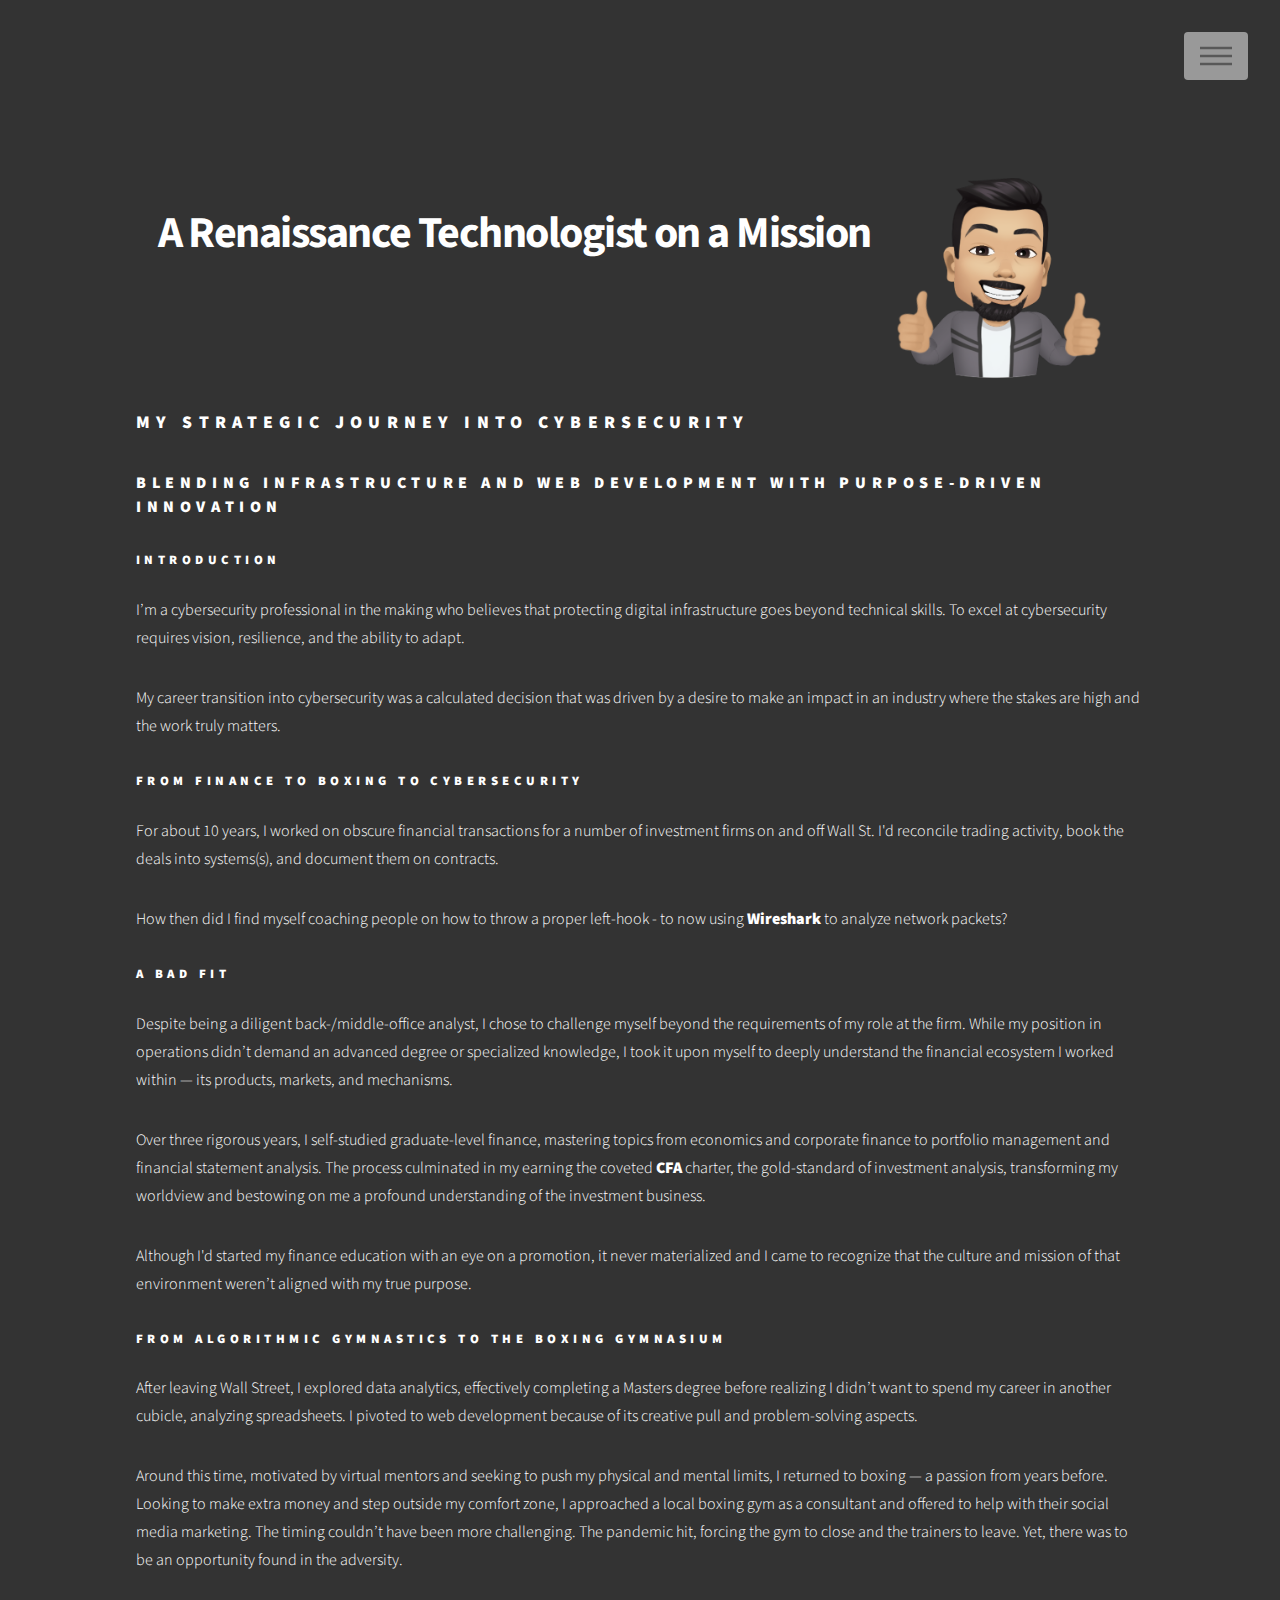
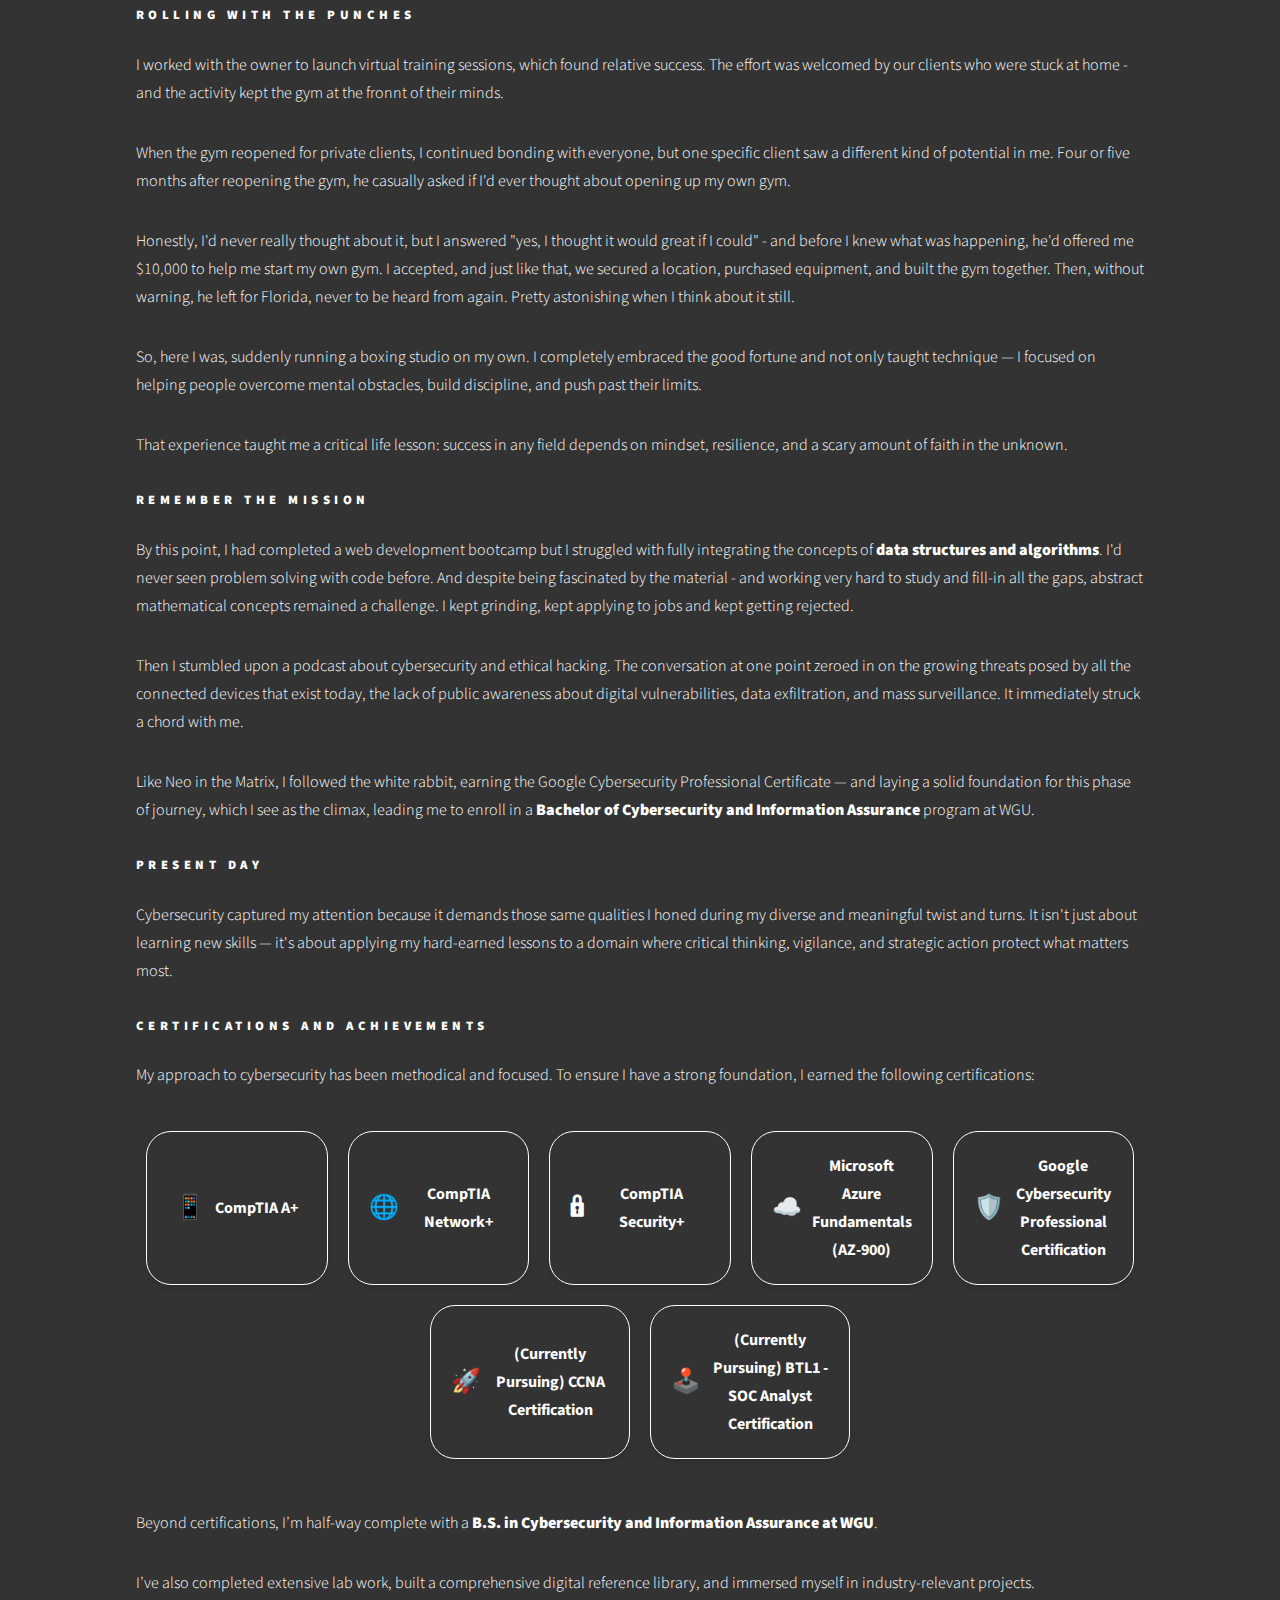
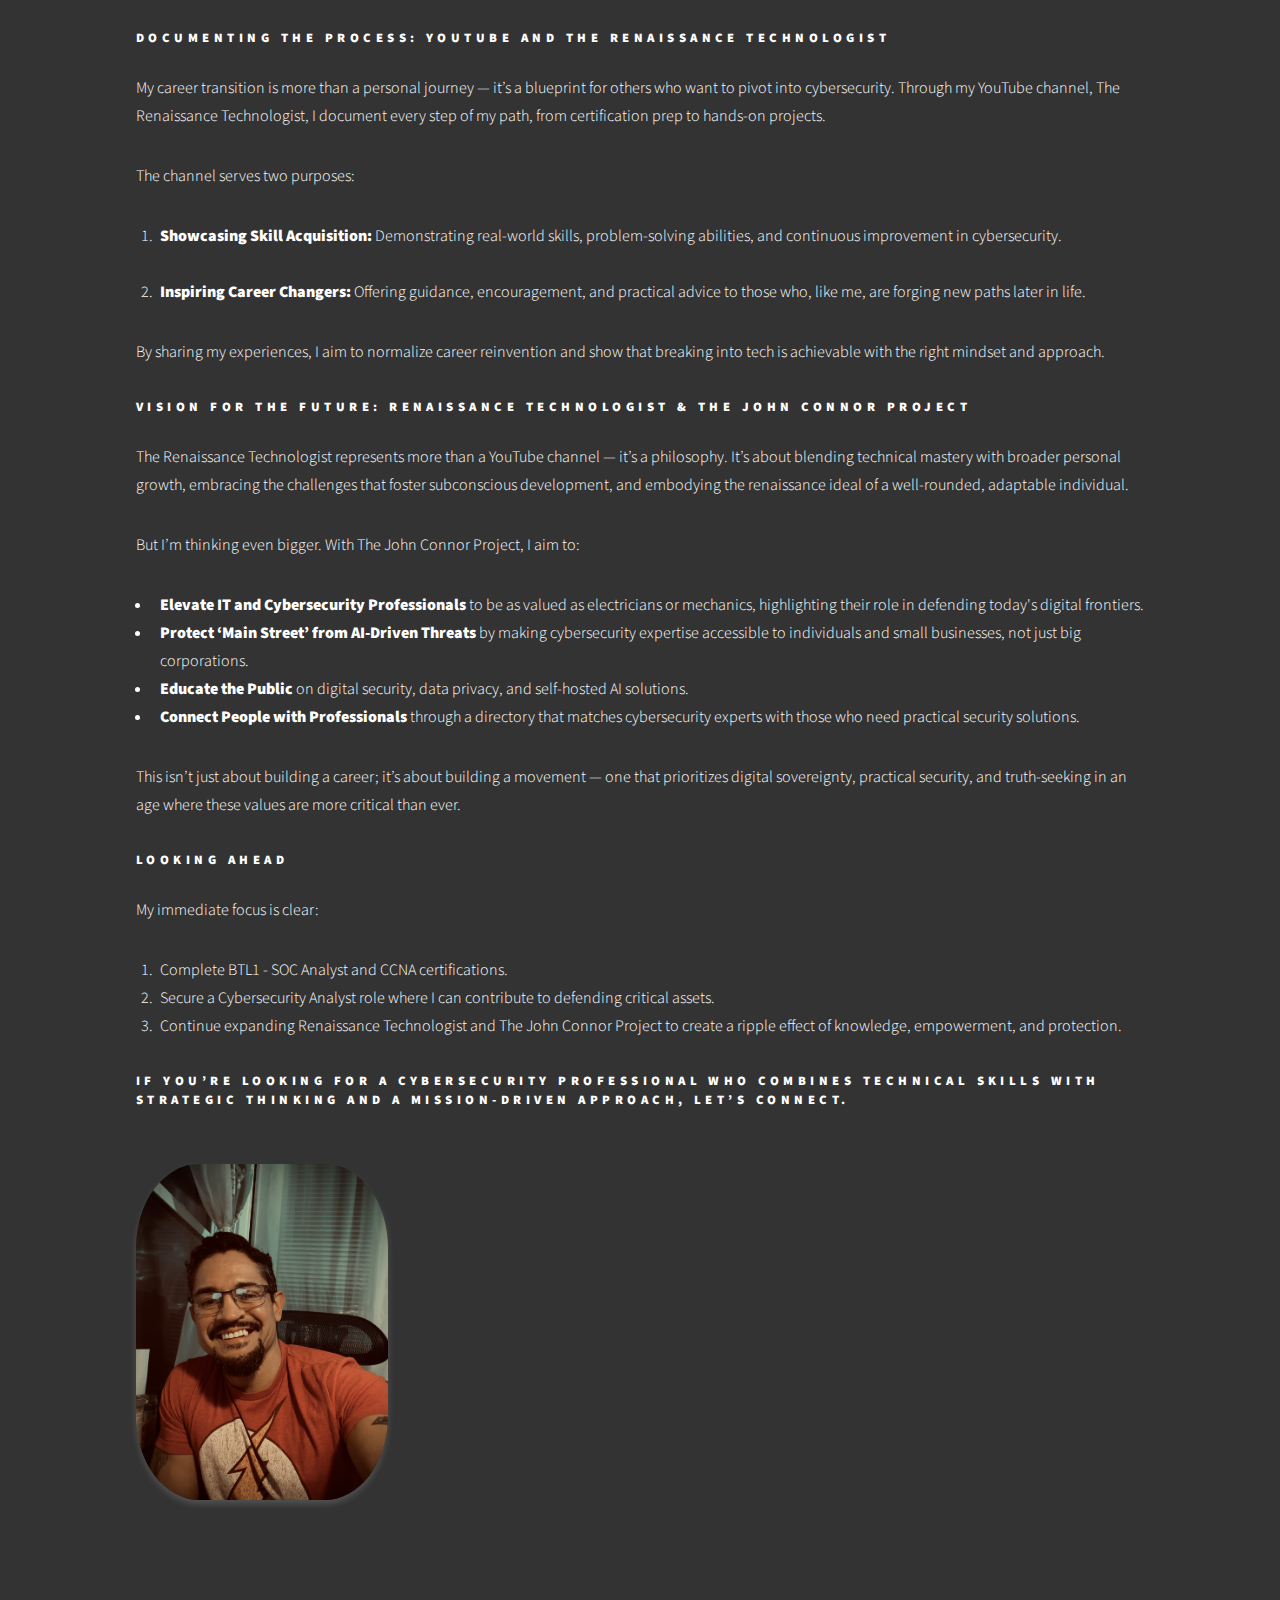
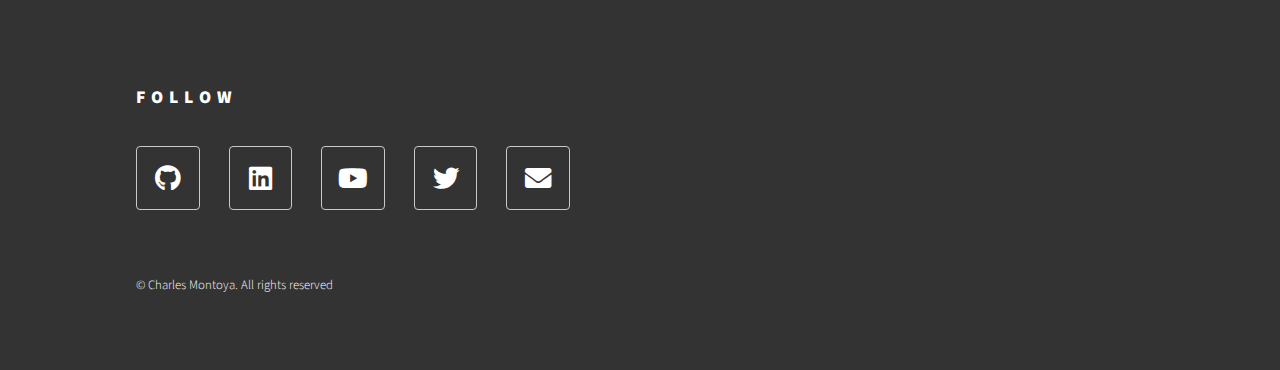
==== commit c5e4b034: "Added YouTube Social Icon" ====
--- a/about.html
+++ b/about.html
@@ -423,6 +423,7 @@
                   ><span class="label">Dribbble</span></a
                 >
               </li>-->
+
               <li>
                 <a
                   href="https://github.com/cleph01"
@@ -436,6 +437,13 @@
                   target="_blank"
                   class="icon brands style2 fa-linkedin"
                   ><span class="label">LinkedIn</span></a
+                >
+              </li>
+              <li>
+                <a
+                  href="https://www.youtube.com/@TheRenaissanceTechnologist"
+                  class="icon brands style2 fa-youtube"
+                  ><span class="label">YouTube</span></a
                 >
               </li>
               <li>
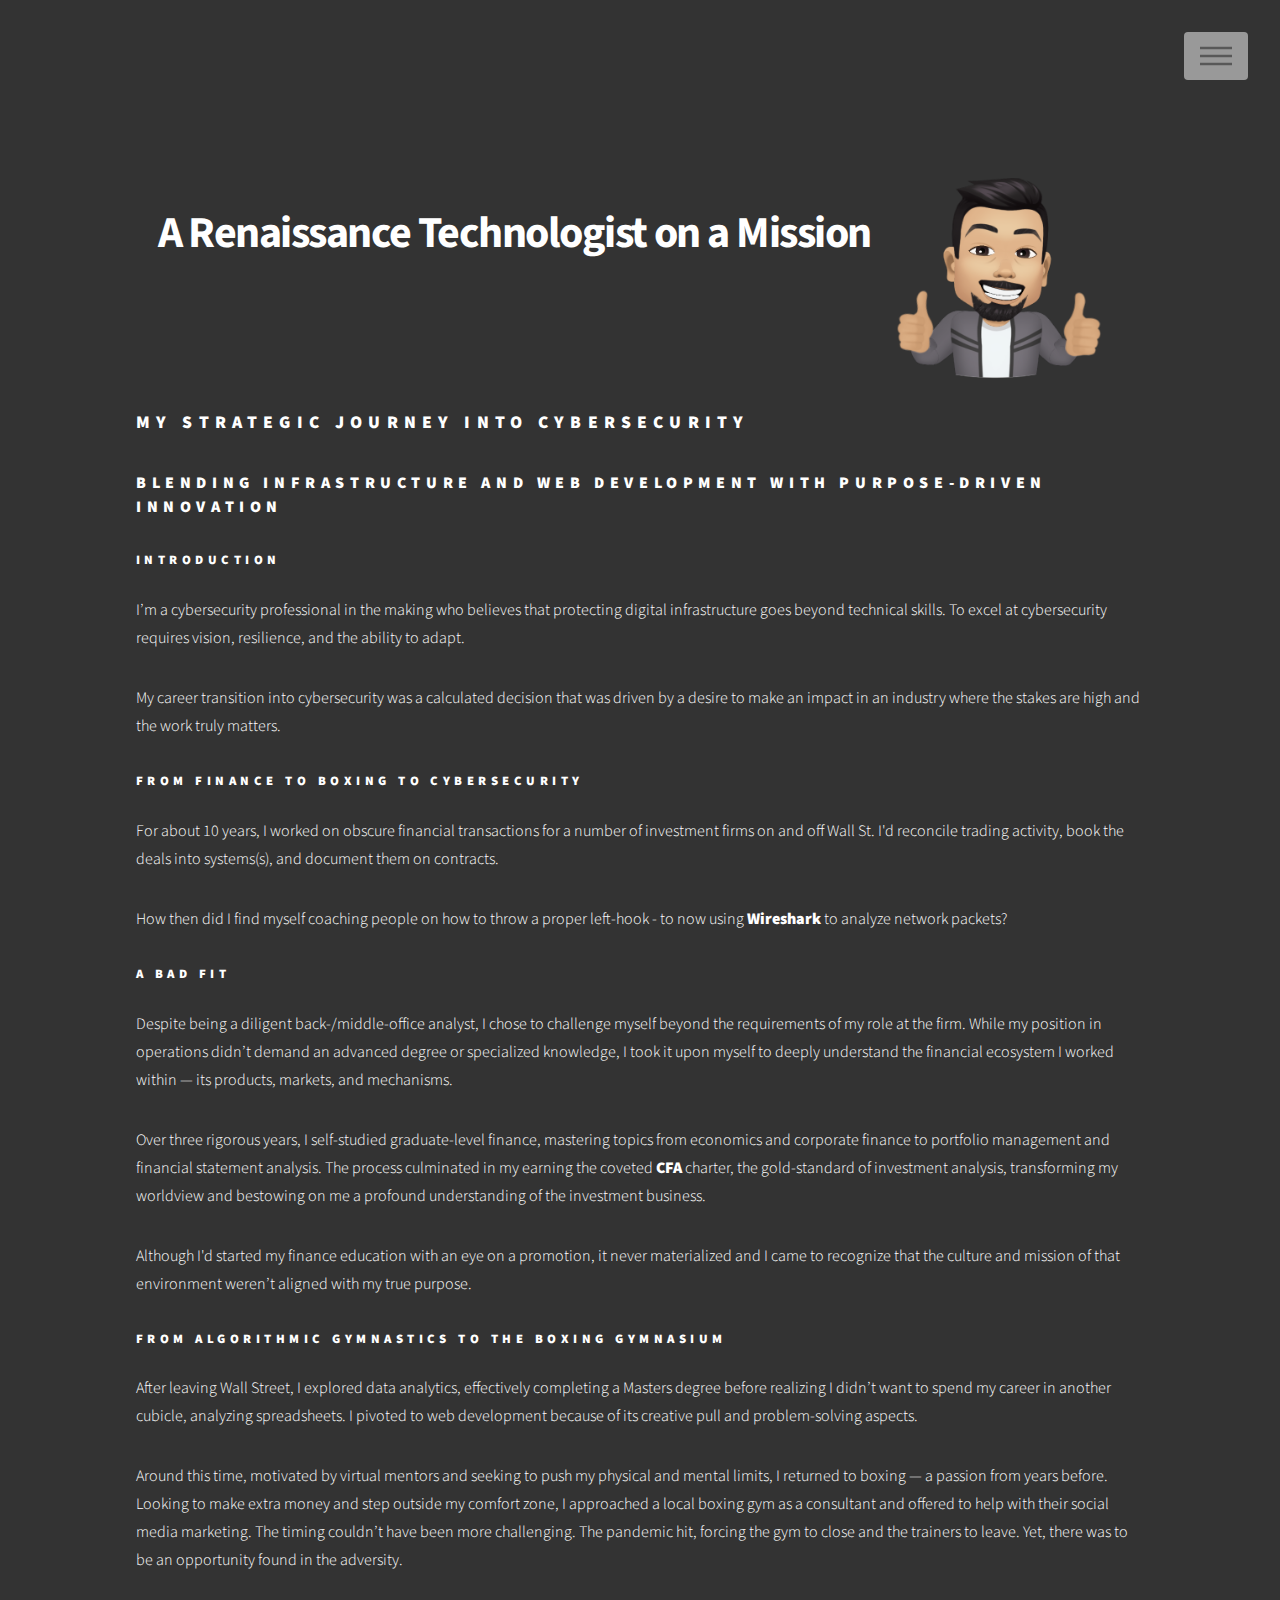
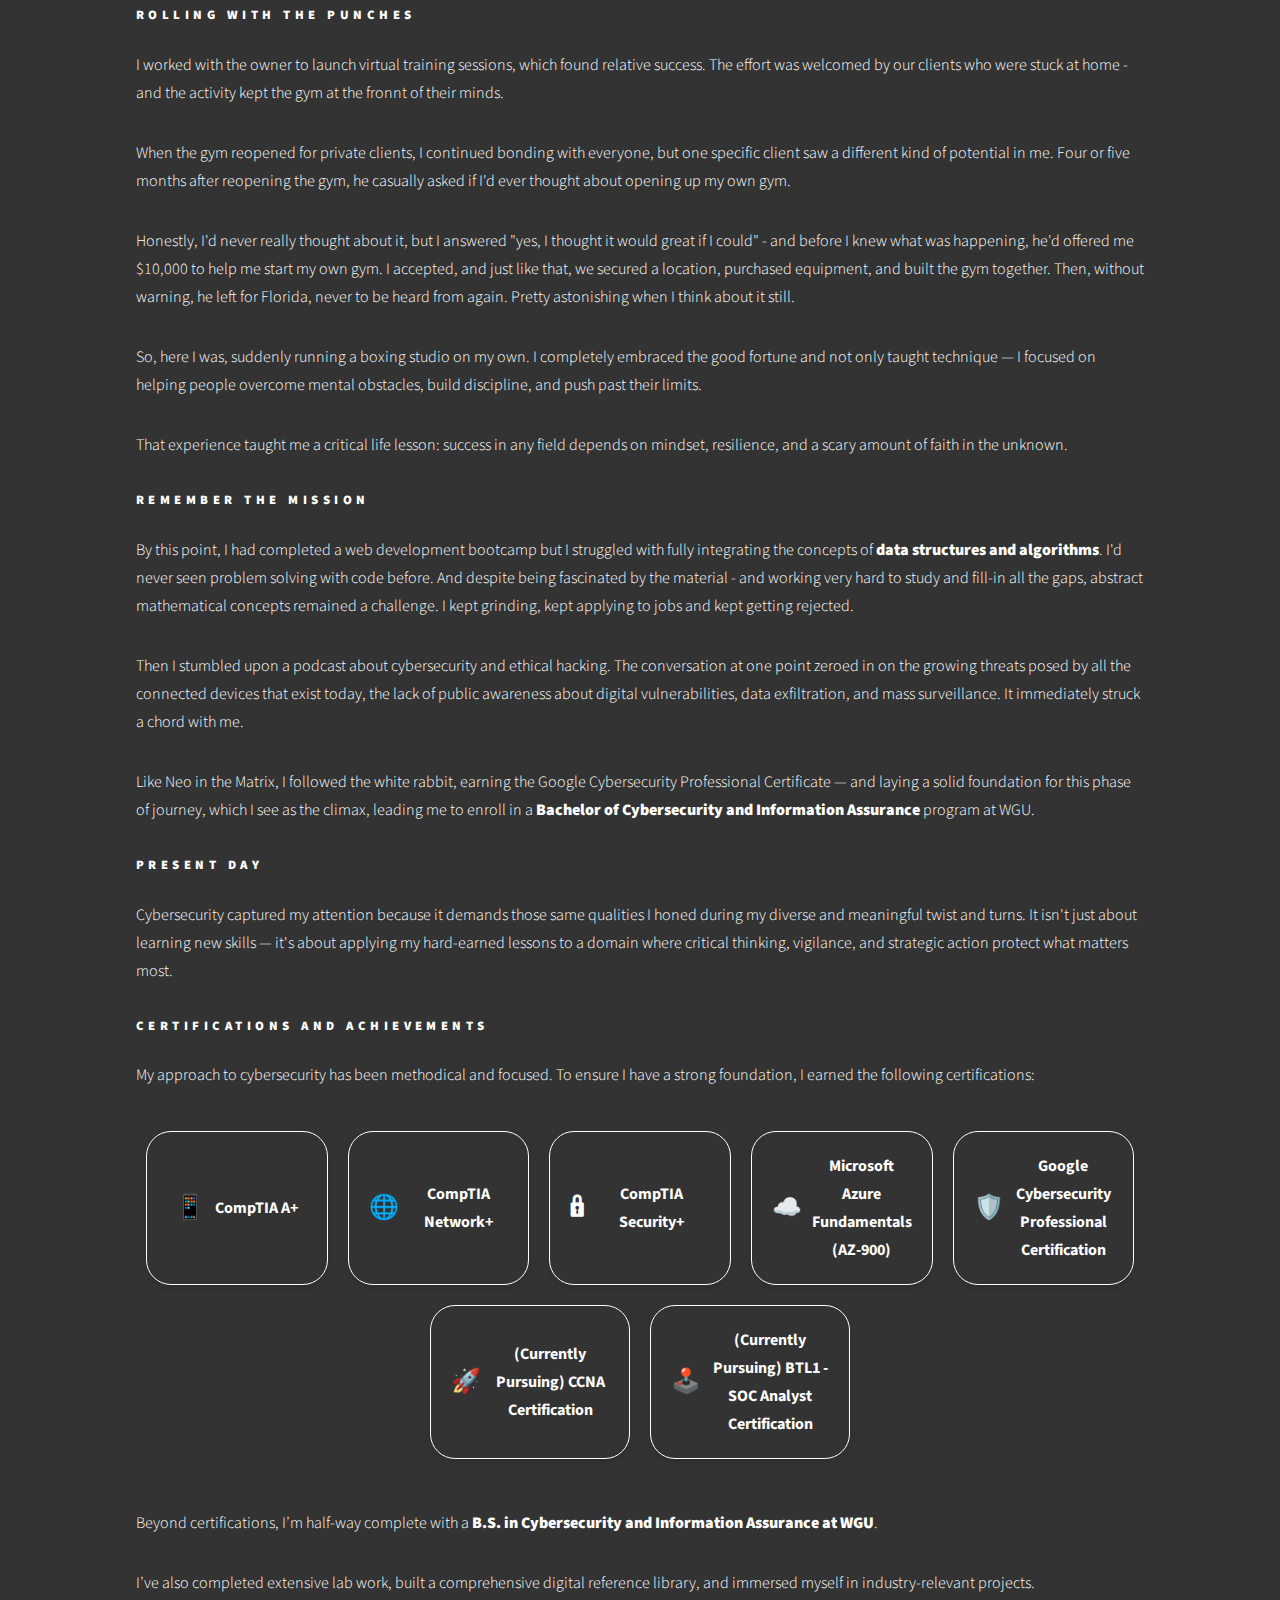
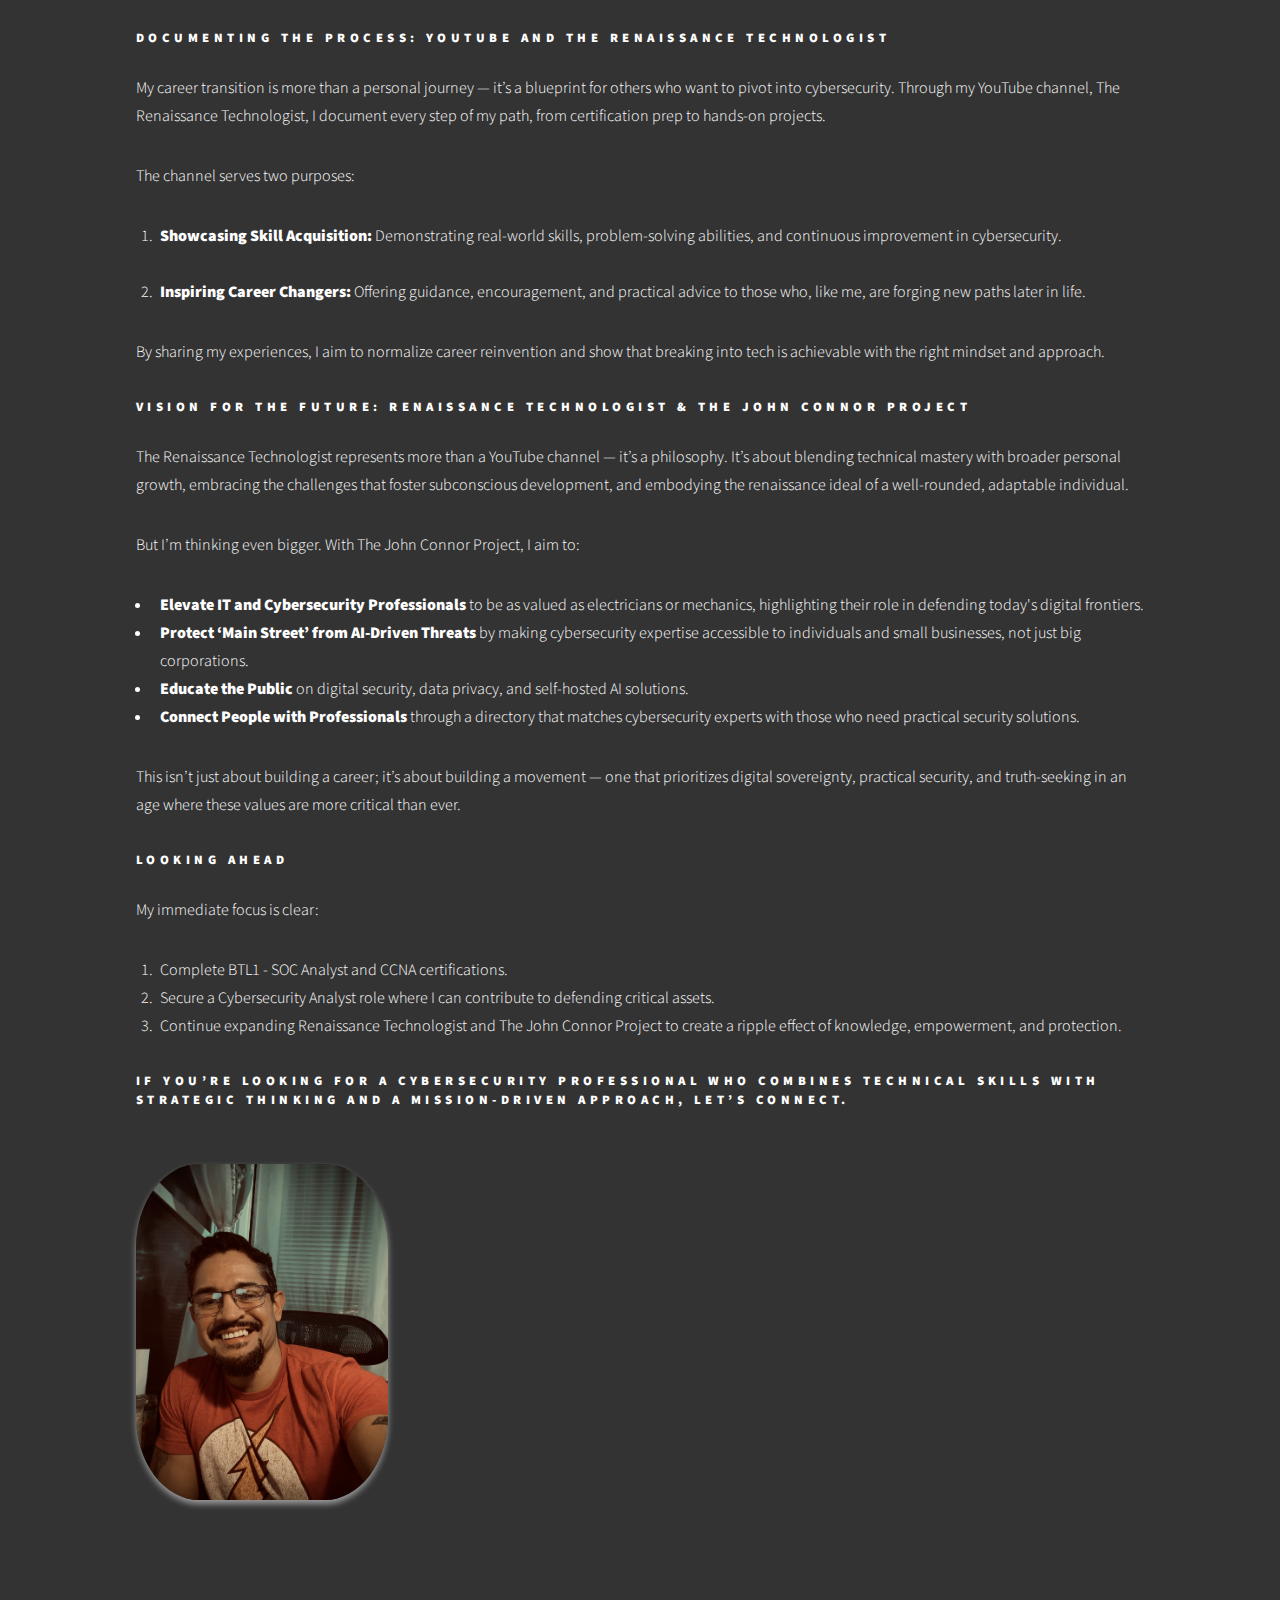
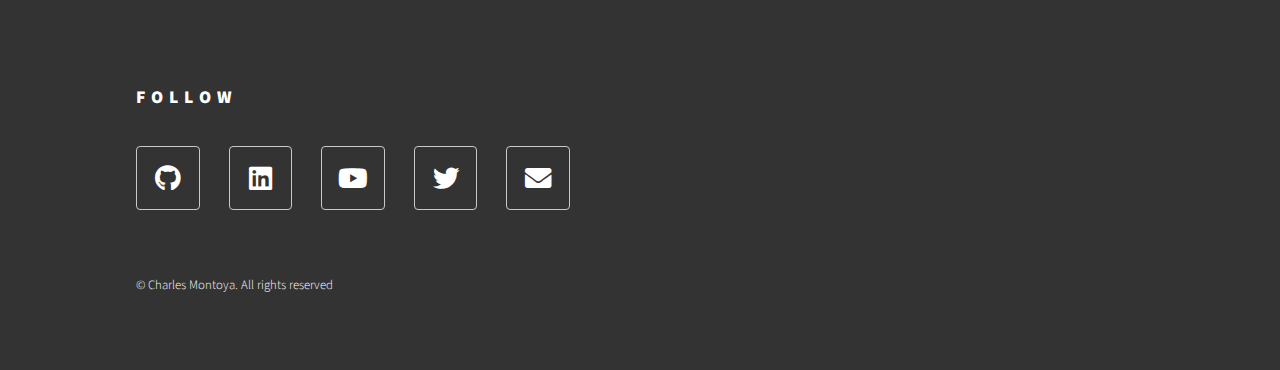
==== commit b64b61f7: "Added badges to home page and edited css file to match" ====
--- a/about.html
+++ b/about.html
@@ -42,7 +42,7 @@
         <ul>
           <li><a href="index.html">Home</a></li>
           <li><a href="about.html">About</a></li>
-          <li><a href="index.html#projects">Projects</a></li>
+          <!-- <li><a href="index.html#projects">Projects</a></li> -->
         </ul>
       </nav>
 
@@ -366,7 +366,7 @@
                 width: 25%;
                 height: auto;
                 border-radius: 25%;
-                box-shadow: 0 4px 6px rgba(255, 255, 255, 0.15);
+                box-shadow: 0 4px 6px rgba(255, 255, 255, 0.5);
               "
               alt=""
             />
--- a/assets/css/main.css
+++ b/assets/css/main.css
@@ -3454,7 +3454,7 @@
 
 /* Hover effect to make badges interactive */
 .certs-wrapper:hover {
-  box-shadow: 0 8px 12px rgba(255, 255, 255, 0.15);
+  box-shadow: 0 8px 12px rgba(255, 255, 255, 0.5);
 }
 
 /* Medium screen (tablet) styles */
@@ -3471,3 +3471,55 @@
     max-width: 100%; /* Need to cancel max-width constraint */
   }
 }
+
+/* Home Certs */
+
+/* Container for the grid */
+.home-certs-container {
+  display: flex;
+  flex-wrap: wrap; /* Ensure items wrap to the next line */
+  justify-content: center; /* Center the badges */
+  margin-bottom: 40px;
+}
+
+/* Wrapper for each badge */
+.home-certs-wrapper {
+  margin: 10px;
+  flex-grow: 1;
+  flex-basis: 150px; /* Minimum width of each badge */
+  max-width: 300px; /* Limit the size to avoid too large items */
+  padding: 15px;
+  border: 1px solid #fff;
+  border-radius: 25px;
+  box-shadow: 0 4px 6px rgba(0, 0, 0, 0.1);
+  transition: all 0.3s ease;
+}
+
+/* Styling for each badge content */
+.home-cert-content {
+  flex-direction: column;
+  font-size: 1rem;
+  font-weight: bold;
+  display: flex;
+  padding: 5px;
+}
+
+/* Hover effect to make badges interactive */
+.home-certs-wrapper:hover {
+  box-shadow: 0 8px 12px rgba(255, 255, 255, 0.5);
+}
+
+/* Medium screen (tablet) styles */
+@media (max-width: 768px) {
+  .home-certs-wrapper {
+    flex-basis: 45%; /* Allow 2 items per row */
+  }
+}
+
+/* Small screen (mobile) styles */
+@media (max-width: 480px) {
+  .home-certs-wrapper {
+    flex: 1 1 100%; /* Make each badge take full width */
+    max-width: 100%; /* Need to cancel max-width constraint */
+  }
+}
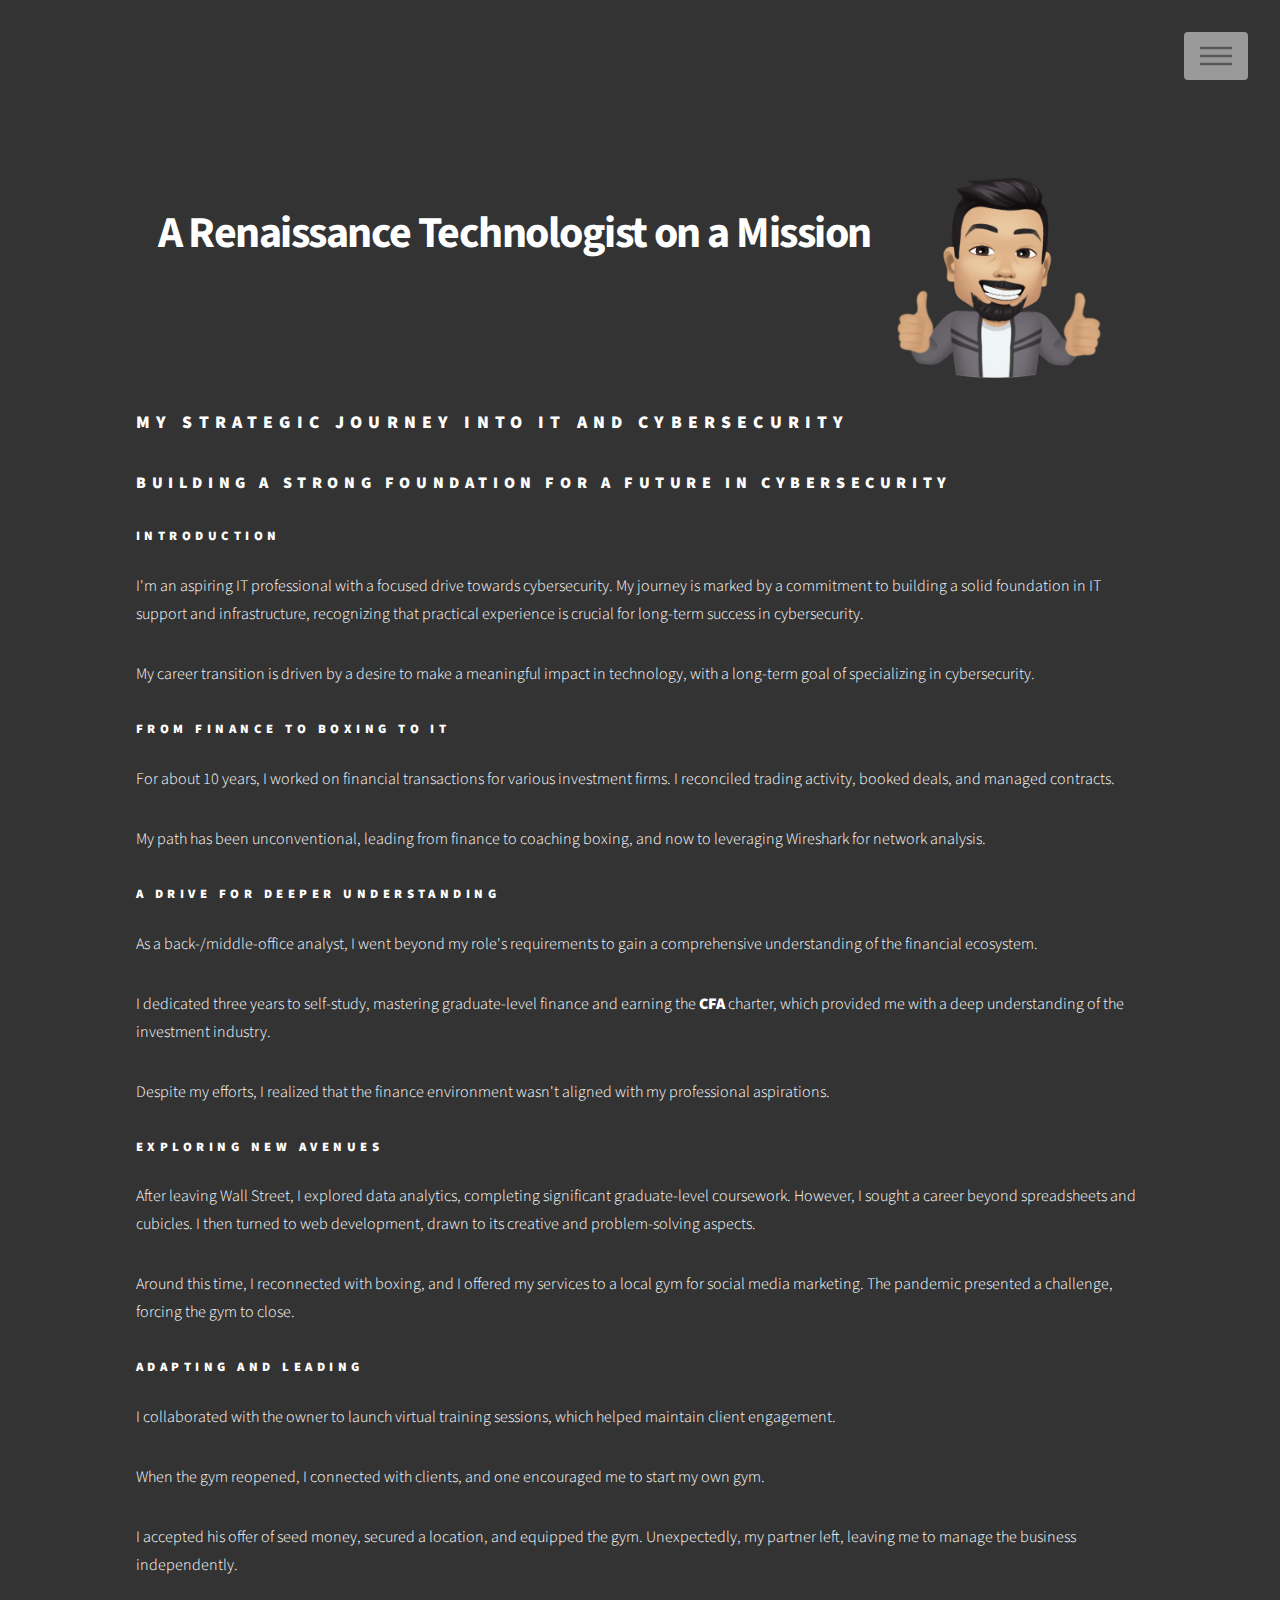
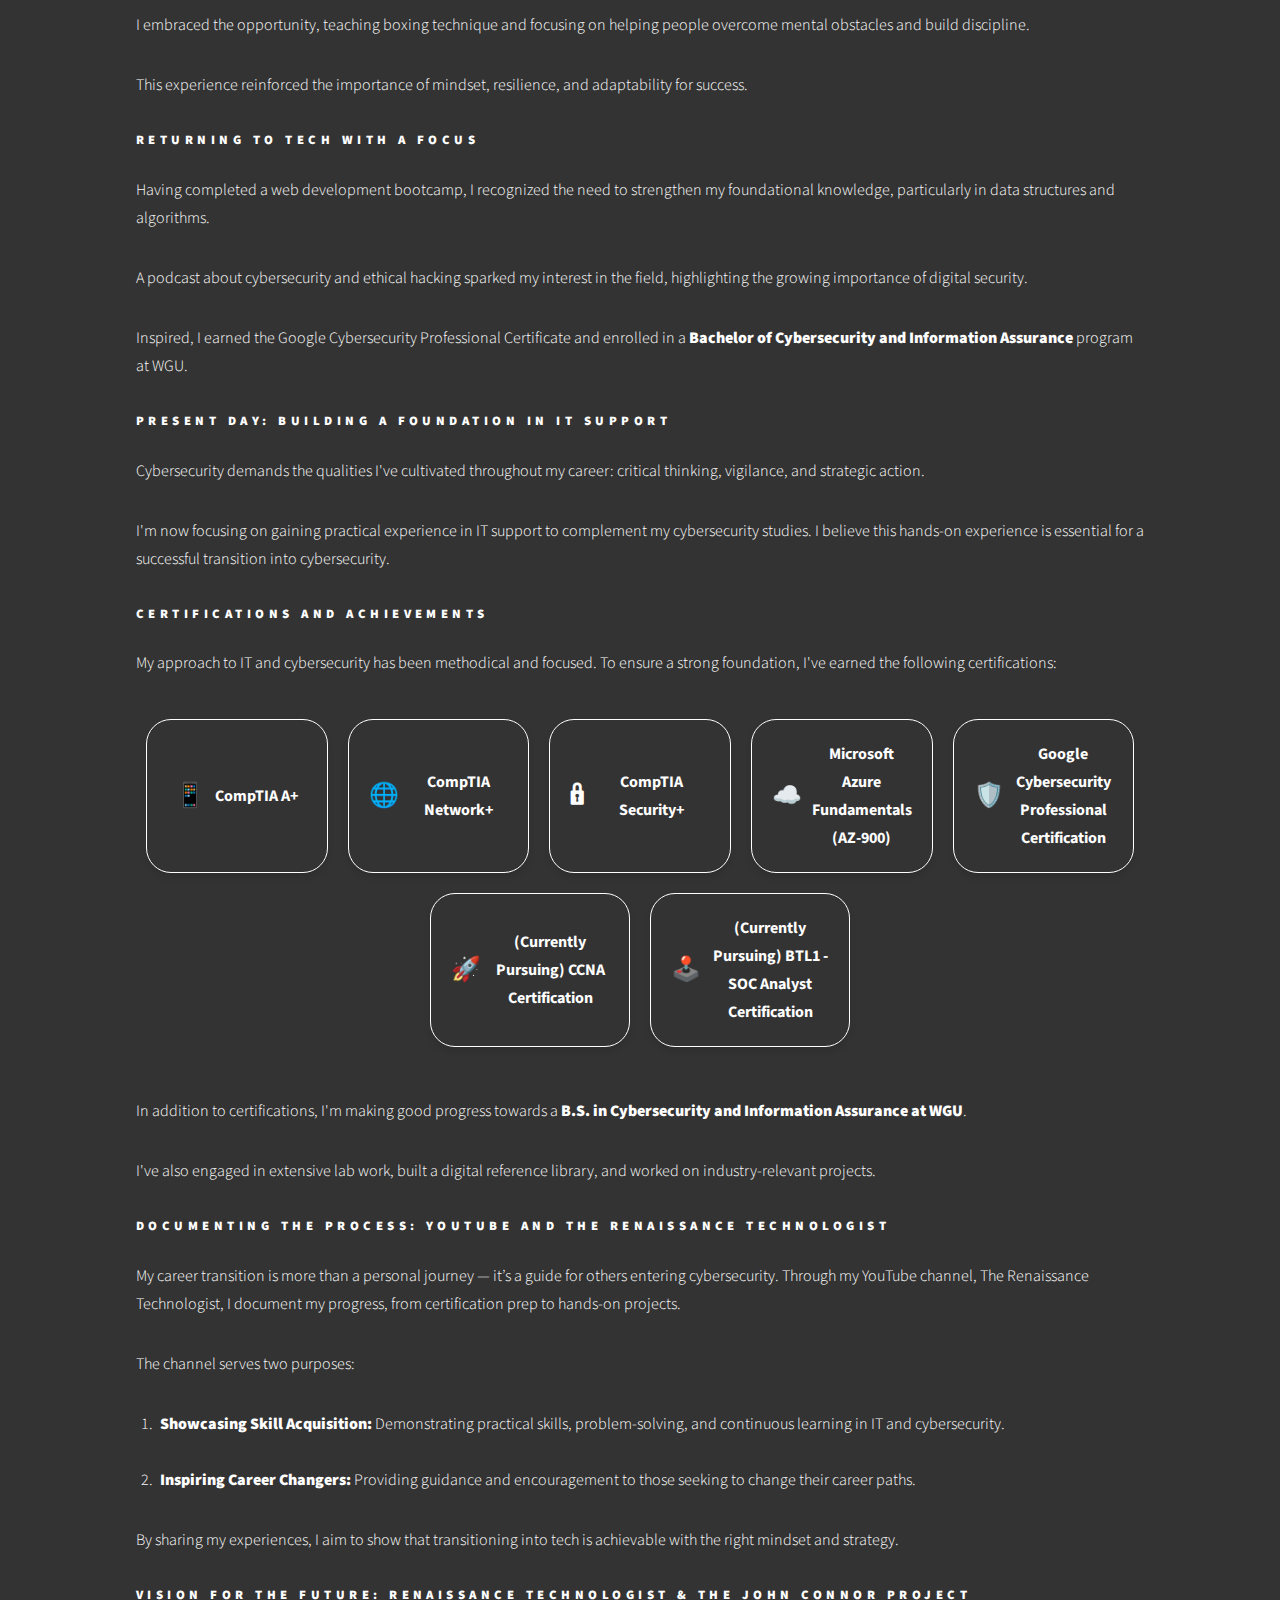
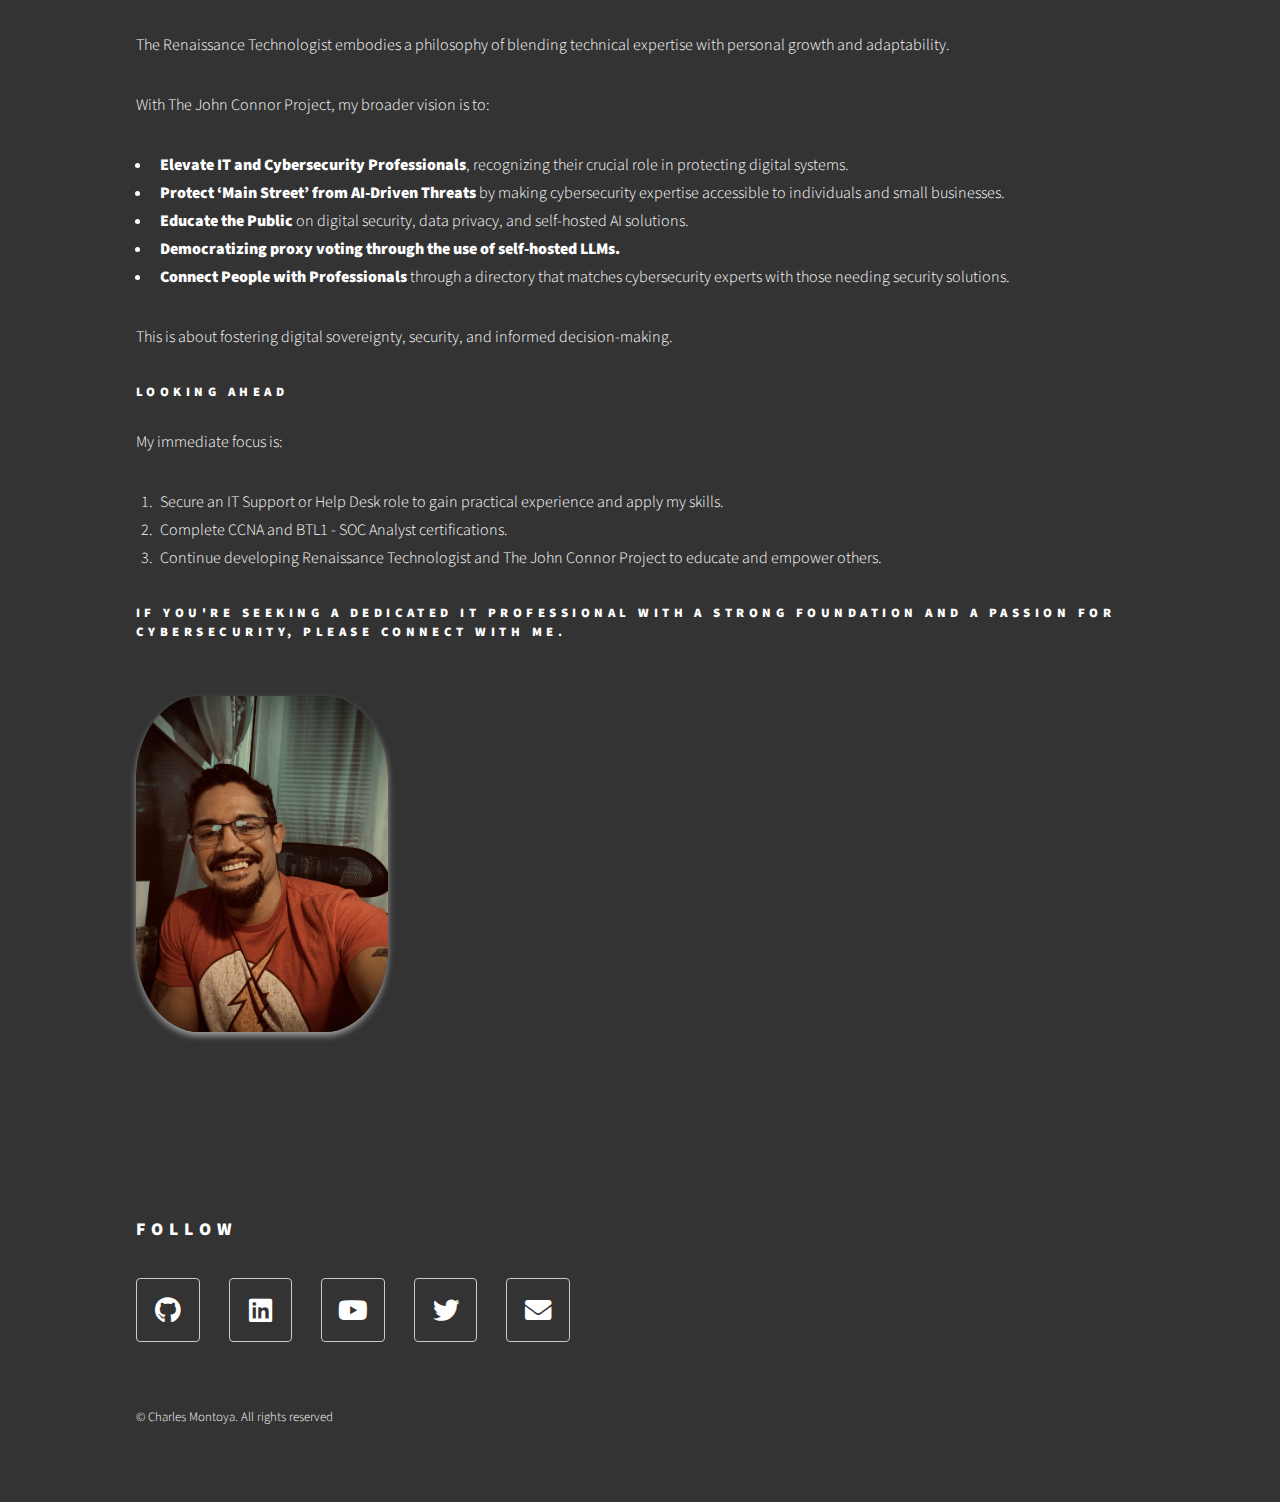
==== commit bceffc4c: "Revised Index and About to focus on IT first" ====
--- a/about.html
+++ b/about.html
@@ -61,154 +61,119 @@
           </div>
           <!-- <span class="image main"><img src="images/pic13.jpg" alt="" /></span> -->
           <br />
-          <h2>My Strategic Journey into Cybersecurity</h2>
-          <h3>
-            Blending infrastructure and web development with Purpose-Driven
-            Innovation
-          </h3>
+          <h2>My Strategic Journey into IT and Cybersecurity</h2>
+          <h3>Building a Strong Foundation for a Future in Cybersecurity</h3>
           <h4>Introduction</h4>
           <p>
-            I’m a cybersecurity professional in the making who believes that
-            protecting digital infrastructure goes beyond technical skills. To
-            excel at cybersecurity requires vision, resilience, and the ability
-            to adapt.
-          </p>
-          <p>
-            My career transition into cybersecurity was a calculated decision
-            that was driven by a desire to make an impact in an industry where
-            the stakes are high and the work truly matters.
-          </p>
-          <!-- Starting in back office -->
-          <h4>From Finance to Boxing to Cybersecurity</h4>
-          <p>
-            For about 10 years, I worked on obscure financial transactions for a
-            number of investment firms on and off Wall St. I'd reconcile trading
-            activity, book the deals into systems(s), and document them on
-            contracts.
-          </p>
-          <p>
-            How then did I find myself coaching people on how to throw a proper
-            left-hook - to now using <strong>Wireshark</strong> to analyze
-            network packets?
-          </p>
-          <!-- Getting my CFA -->
-          <h4>A Bad Fit</h4>
-          <p>
-            Despite being a diligent back-/middle-office analyst, I chose to
-            challenge myself beyond the requirements of my role at the firm.
-            While my position in operations didn’t demand an advanced degree or
-            specialized knowledge, I took it upon myself to deeply understand
-            the financial ecosystem I worked within — its products, markets, and
-            mechanisms.
-          </p>
-          <p>
-            Over three rigorous years, I self-studied graduate-level finance,
-            mastering topics from economics and corporate finance to portfolio
-            management and financial statement analysis. The process culminated
-            in my earning the coveted <strong>CFA</strong> charter, the
-            gold-standard of investment analysis, transforming my worldview and
-            bestowing on me a profound understanding of the investment business.
-          </p>
-          <p>
-            Although I'd started my finance education with an eye on a
-            promotion, it never materialized and I came to recognize that the
-            culture and mission of that environment weren’t aligned with my true
-            purpose.
-          </p>
-          <!-- No to Data Analytics -->
-          <h4>From Algorithmic Gymnastics to the Boxing Gymnasium</h4>
-          <p>
-            After leaving Wall Street, I explored data analytics, effectively
-            completing a Masters degree before realizing I didn’t want to spend
-            my career in another cubicle, analyzing spreadsheets. I pivoted to
-            web development because of its creative pull and problem-solving
-            aspects.
-          </p>
-          <p>
-            Around this time, motivated by virtual mentors and seeking to push
-            my physical and mental limits, I returned to boxing — a passion from
-            years before. Looking to make extra money and step outside my
-            comfort zone, I approached a local boxing gym as a consultant and
-            offered to help with their social media marketing. The timing
-            couldn’t have been more challenging. The pandemic hit, forcing the
-            gym to close and the trainers to leave. Yet, there was to be an
-            opportunity found in the adversity.
-          </p>
-          <!-- The Pandemic -->
-          <h4>Rolling with the Punches</h4>
-          <p>
-            I worked with the owner to launch virtual training sessions, which
-            found relative success. The effort was welcomed by our clients who
-            were stuck at home - and the activity kept the gym at the fronnt of
-            their minds.
-          </p>
-          <p>
-            When the gym reopened for private clients, I continued bonding with
-            everyone, but one specific client saw a different kind of potential
-            in me. Four or five months after reopening the gym, he casually
-            asked if I'd ever thought about opening up my own gym.
-          </p>
-          <p>
-            Honestly, I'd never really thought about it, but I answered "yes, I
-            thought it would great if I could" - and before I knew what was
-            happening, he'd offered me $10,000 to help me start my own gym. I
-            accepted, and just like that, we secured a location, purchased
-            equipment, and built the gym together. Then, without warning, he
-            left for Florida, never to be heard from again. Pretty astonishing
-            when I think about it still.
-          </p>
-          <p>
-            So, here I was, suddenly running a boxing studio on my own. I
-            completely embraced the good fortune and not only taught technique —
-            I focused on helping people overcome mental obstacles, build
-            discipline, and push past their limits.
-          </p>
-          <p>
-            That experience taught me a critical life lesson: success in any
-            field depends on mindset, resilience, and a scary amount of faith in
-            the unknown.
-          </p>
-          <!-- Getting Back to Coding -->
-          <h4>Remember the Mission</h4>
-          <p>
-            By this point, I had completed a web development bootcamp but I
-            struggled with fully integrating the concepts of
-            <strong>data structures and algorithms</strong>. I'd never seen
-            problem solving with code before. And despite being fascinated by
-            the material - and working very hard to study and fill-in all the
-            gaps, abstract mathematical concepts remained a challenge. I kept
-            grinding, kept applying to jobs and kept getting rejected.
-          </p>
-          <p>
-            Then I stumbled upon a podcast about cybersecurity and ethical
-            hacking. The conversation at one point zeroed in on the growing
-            threats posed by all the connected devices that exist today, the
-            lack of public awareness about digital vulnerabilities, data
-            exfiltration, and mass surveillance. It immediately struck a chord
-            with me.
-          </p>
-          <p>
-            Like Neo in the Matrix, I followed the white rabbit, earning the
-            Google Cybersecurity Professional Certificate — and laying a solid
-            foundation for this phase of journey, which I see as the climax,
-            leading me to enroll in a
+            I'm an aspiring IT professional with a focused drive towards
+            cybersecurity. My journey is marked by a commitment to building a
+            solid foundation in IT support and infrastructure, recognizing that
+            practical experience is crucial for long-term success in
+            cybersecurity.
+          </p>
+          <p>
+            My career transition is driven by a desire to make a meaningful
+            impact in technology, with a long-term goal of specializing in
+            cybersecurity.
+          </p>
+
+          <h4>From Finance to Boxing to IT</h4>
+          <p>
+            For about 10 years, I worked on financial transactions for various
+            investment firms. I reconciled trading activity, booked deals, and
+            managed contracts.
+          </p>
+          <p>
+            My path has been unconventional, leading from finance to coaching
+            boxing, and now to leveraging Wireshark for network analysis.
+          </p>
+
+          <h4>A Drive for Deeper Understanding</h4>
+          <p>
+            As a back-/middle-office analyst, I went beyond my role's
+            requirements to gain a comprehensive understanding of the financial
+            ecosystem.
+          </p>
+          <p>
+            I dedicated three years to self-study, mastering graduate-level
+            finance and earning the <strong>CFA</strong> charter, which provided
+            me with a deep understanding of the investment industry.
+          </p>
+          <p>
+            Despite my efforts, I realized that the finance environment wasn't
+            aligned with my professional aspirations.
+          </p>
+
+          <h4>Exploring New Avenues</h4>
+          <p>
+            After leaving Wall Street, I explored data analytics, completing
+            significant graduate-level coursework. However, I sought a career
+            beyond spreadsheets and cubicles. I then turned to web development,
+            drawn to its creative and problem-solving aspects.
+          </p>
+          <p>
+            Around this time, I reconnected with boxing, and I offered my
+            services to a local gym for social media marketing. The pandemic
+            presented a challenge, forcing the gym to close.
+          </p>
+
+          <h4>Adapting and Leading</h4>
+          <p>
+            I collaborated with the owner to launch virtual training sessions,
+            which helped maintain client engagement.
+          </p>
+          <p>
+            When the gym reopened, I connected with clients, and one encouraged
+            me to start my own gym.
+          </p>
+          <p>
+            I accepted his offer of seed money, secured a location, and equipped
+            the gym. Unexpectedly, my partner left, leaving me to manage the
+            business independently.
+          </p>
+          <p>
+            I embraced the opportunity, teaching boxing technique and focusing
+            on helping people overcome mental obstacles and build discipline.
+          </p>
+          <p>
+            This experience reinforced the importance of mindset, resilience,
+            and adaptability for success.
+          </p>
+
+          <h4>Returning to Tech with a Focus</h4>
+          <p>
+            Having completed a web development bootcamp, I recognized the need
+            to strengthen my foundational knowledge, particularly in data
+            structures and algorithms.
+          </p>
+          <p>
+            A podcast about cybersecurity and ethical hacking sparked my
+            interest in the field, highlighting the growing importance of
+            digital security.
+          </p>
+          <p>
+            Inspired, I earned the Google Cybersecurity Professional Certificate
+            and enrolled in a
             <strong>Bachelor of Cybersecurity and Information Assurance</strong>
             program at WGU.
           </p>
-          <!-- Present Day -->
-          <h4>Present Day</h4>
-          <p>
-            Cybersecurity captured my attention because it demands those same
-            qualities I honed during my diverse and meaningful twist and turns.
-            It isn't just about learning new skills — it's about applying my
-            hard-earned lessons to a domain where critical thinking, vigilance,
-            and strategic action protect what matters most.
+
+          <h4>Present Day: Building a Foundation in IT Support</h4>
+          <p>
+            Cybersecurity demands the qualities I've cultivated throughout my
+            career: critical thinking, vigilance, and strategic action.
+          </p>
+          <p>
+            I'm now focusing on gaining practical experience in IT support to
+            complement my cybersecurity studies. I believe this hands-on
+            experience is essential for a successful transition into
+            cybersecurity.
           </p>
 
           <h4>Certifications and Achievements</h4>
           <p>
-            My approach to cybersecurity has been methodical and focused. To
-            ensure I have a strong foundation, I earned the following
+            My approach to IT and cybersecurity has been methodical and focused.
+            To ensure a strong foundation, I've earned the following
             certifications:
           </p>
           <section class="certs-container">
@@ -257,106 +222,101 @@
           </section>
 
           <p>
-            Beyond certifications, I’m half-way complete with a
+            In addition to certifications, I'm making good progress towards a
             <strong
               >B.S. in Cybersecurity and Information Assurance at WGU</strong
             >.
           </p>
           <p>
-            I’ve also completed extensive lab work, built a comprehensive
-            digital reference library, and immersed myself in industry-relevant
-            projects.
-          </p>
+            I've also engaged in extensive lab work, built a digital reference
+            library, and worked on industry-relevant projects.
+          </p>
+
           <h4>
             Documenting the Process: YouTube and The Renaissance Technologist
           </h4>
           <p>
-            My career transition is more than a personal journey — it’s a
-            blueprint for others who want to pivot into cybersecurity. Through
-            my YouTube channel, The Renaissance Technologist, I document every
-            step of my path, from certification prep to hands-on projects.
+            My career transition is more than a personal journey — it’s a guide
+            for others entering cybersecurity. Through my YouTube channel, The
+            Renaissance Technologist, I document my progress, from certification
+            prep to hands-on projects.
           </p>
 
           <p>The channel serves two purposes:</p>
           <ol>
             <li>
               <strong>Showcasing Skill Acquisition:</strong> Demonstrating
-              real-world skills, problem-solving abilities, and continuous
-              improvement in cybersecurity.
+              practical skills, problem-solving, and continuous learning in IT
+              and cybersecurity.
             </li>
             <br />
             <li>
-              <strong>Inspiring Career Changers:</strong> Offering guidance,
-              encouragement, and practical advice to those who, like me, are
-              forging new paths later in life.
+              <strong>Inspiring Career Changers:</strong> Providing guidance and
+              encouragement to those seeking to change their career paths.
             </li>
           </ol>
           <p>
-            By sharing my experiences, I aim to normalize career reinvention and
-            show that breaking into tech is achievable with the right mindset
-            and approach.
-          </p>
+            By sharing my experiences, I aim to show that transitioning into
+            tech is achievable with the right mindset and strategy.
+          </p>
+
           <h4>
             Vision for the Future: Renaissance Technologist & The John Connor
             Project
           </h4>
           <p>
-            The Renaissance Technologist represents more than a YouTube channel
-            — it’s a philosophy. It’s about blending technical mastery with
-            broader personal growth, embracing the challenges that foster
-            subconscious development, and embodying the renaissance ideal of a
-            well-rounded, adaptable individual.
-          </p>
-          <p>
-            But I’m thinking even bigger. With The John Connor Project, I aim
-            to:
-          </p>
+            The Renaissance Technologist embodies a philosophy of blending
+            technical expertise with personal growth and adaptability.
+          </p>
+          <p>With The John Connor Project, my broader vision is to:</p>
           <ul>
             <li>
-              <strong>Elevate IT and Cybersecurity Professionals</strong> to be
-              as valued as electricians or mechanics, highlighting their role in
-              defending today's digital frontiers.
+              <strong>Elevate IT and Cybersecurity Professionals</strong>,
+              recognizing their crucial role in protecting digital systems.
             </li>
             <li>
               <strong>Protect ‘Main Street’ from AI-Driven Threats</strong> by
               making cybersecurity expertise accessible to individuals and small
-              businesses, not just big corporations.
+              businesses.
             </li>
             <li>
               <strong>Educate the Public</strong> on digital security, data
               privacy, and self-hosted AI solutions.
             </li>
             <li>
+              <strong
+                >Democratizing proxy voting through the use of self-hosted
+                LLMs.</strong
+              >
+            </li>
+            <li>
               <strong>Connect People with Professionals</strong> through a
-              directory that matches cybersecurity experts with those who need
-              practical security solutions.
+              directory that matches cybersecurity experts with those needing
+              security solutions.
             </li>
           </ul>
           <p>
-            This isn’t just about building a career; it’s about building a
-            movement — one that prioritizes digital sovereignty, practical
-            security, and truth-seeking in an age where these values are more
-            critical than ever.
-          </p>
+            This is about fostering digital sovereignty, security, and informed
+            decision-making.
+          </p>
+
           <h4>Looking Ahead</h4>
-          <p>My immediate focus is clear:</p>
+          <p>My immediate focus is:</p>
 
           <ol>
-            <li>Complete BTL1 - SOC Analyst and CCNA certifications.</li>
-            <li>
-              Secure a Cybersecurity Analyst role where I can contribute to
-              defending critical assets.
-            </li>
-            <li>
-              Continue expanding Renaissance Technologist and The John Connor
-              Project to create a ripple effect of knowledge, empowerment, and
-              protection.
+            <li>
+              Secure an IT Support or Help Desk role to gain practical
+              experience and apply my skills.
+            </li>
+            <li>Complete CCNA and BTL1 - SOC Analyst certifications.</li>
+            <li>
+              Continue developing Renaissance Technologist and The John Connor
+              Project to educate and empower others.
             </li>
           </ol>
           <h4>
-            If you’re looking for a cybersecurity professional who combines
-            technical skills with strategic thinking and a mission-driven
-            approach, let’s connect.
+            If you're seeking a dedicated IT professional with a strong
+            foundation and a passion for cybersecurity, please connect with me.
           </h4>
           <br />
           <div>
